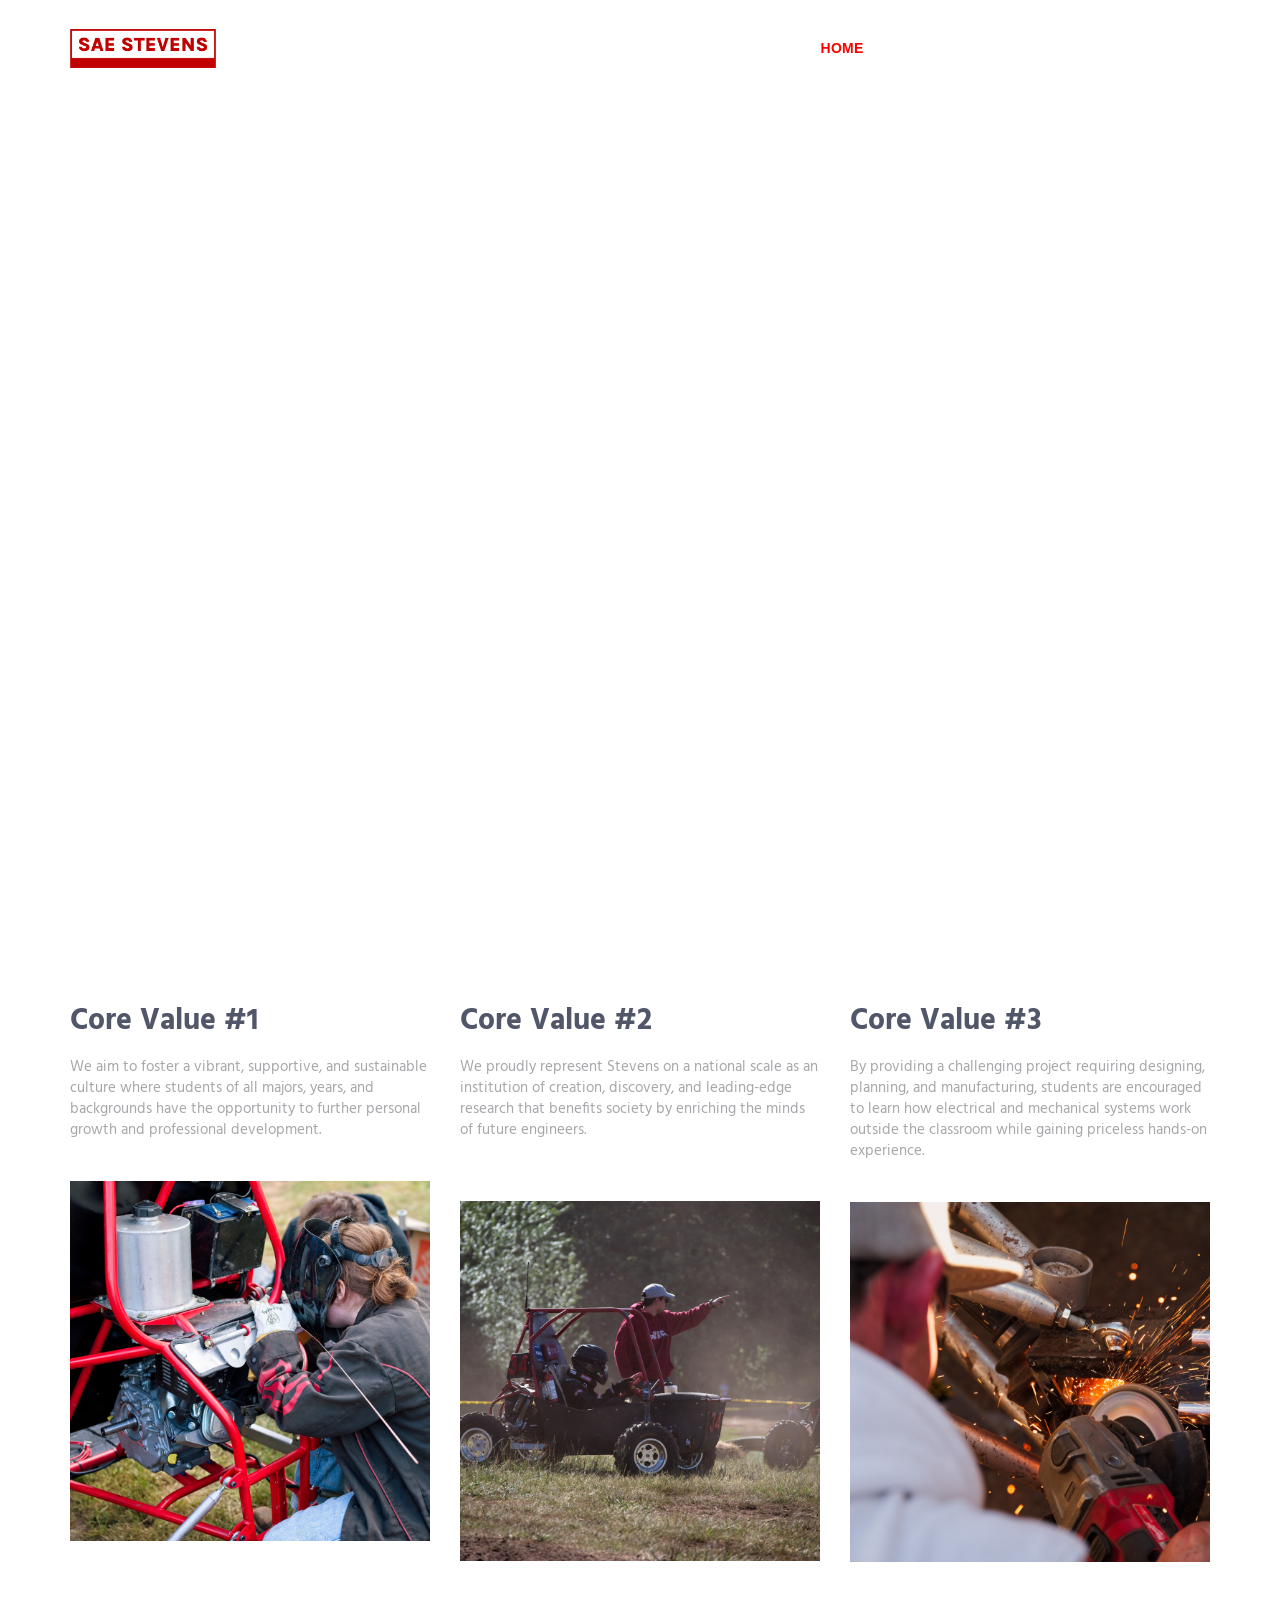
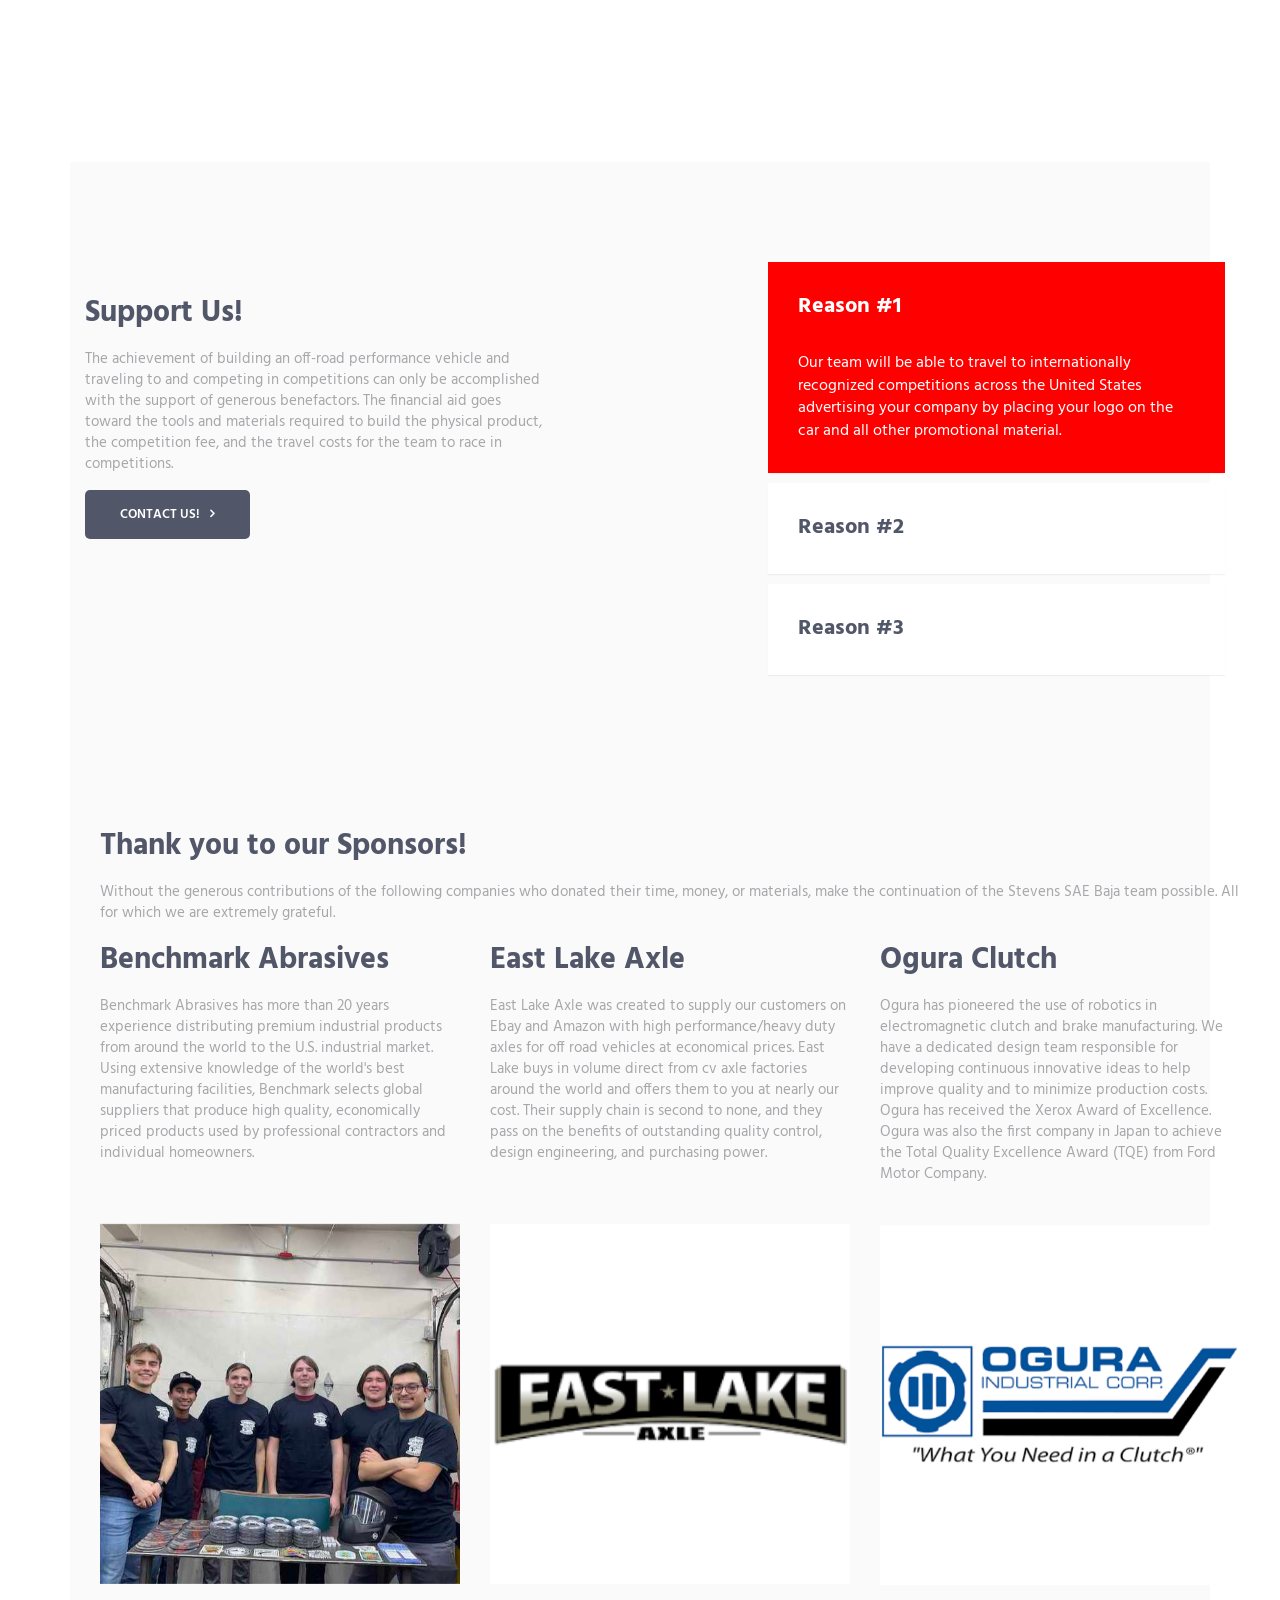
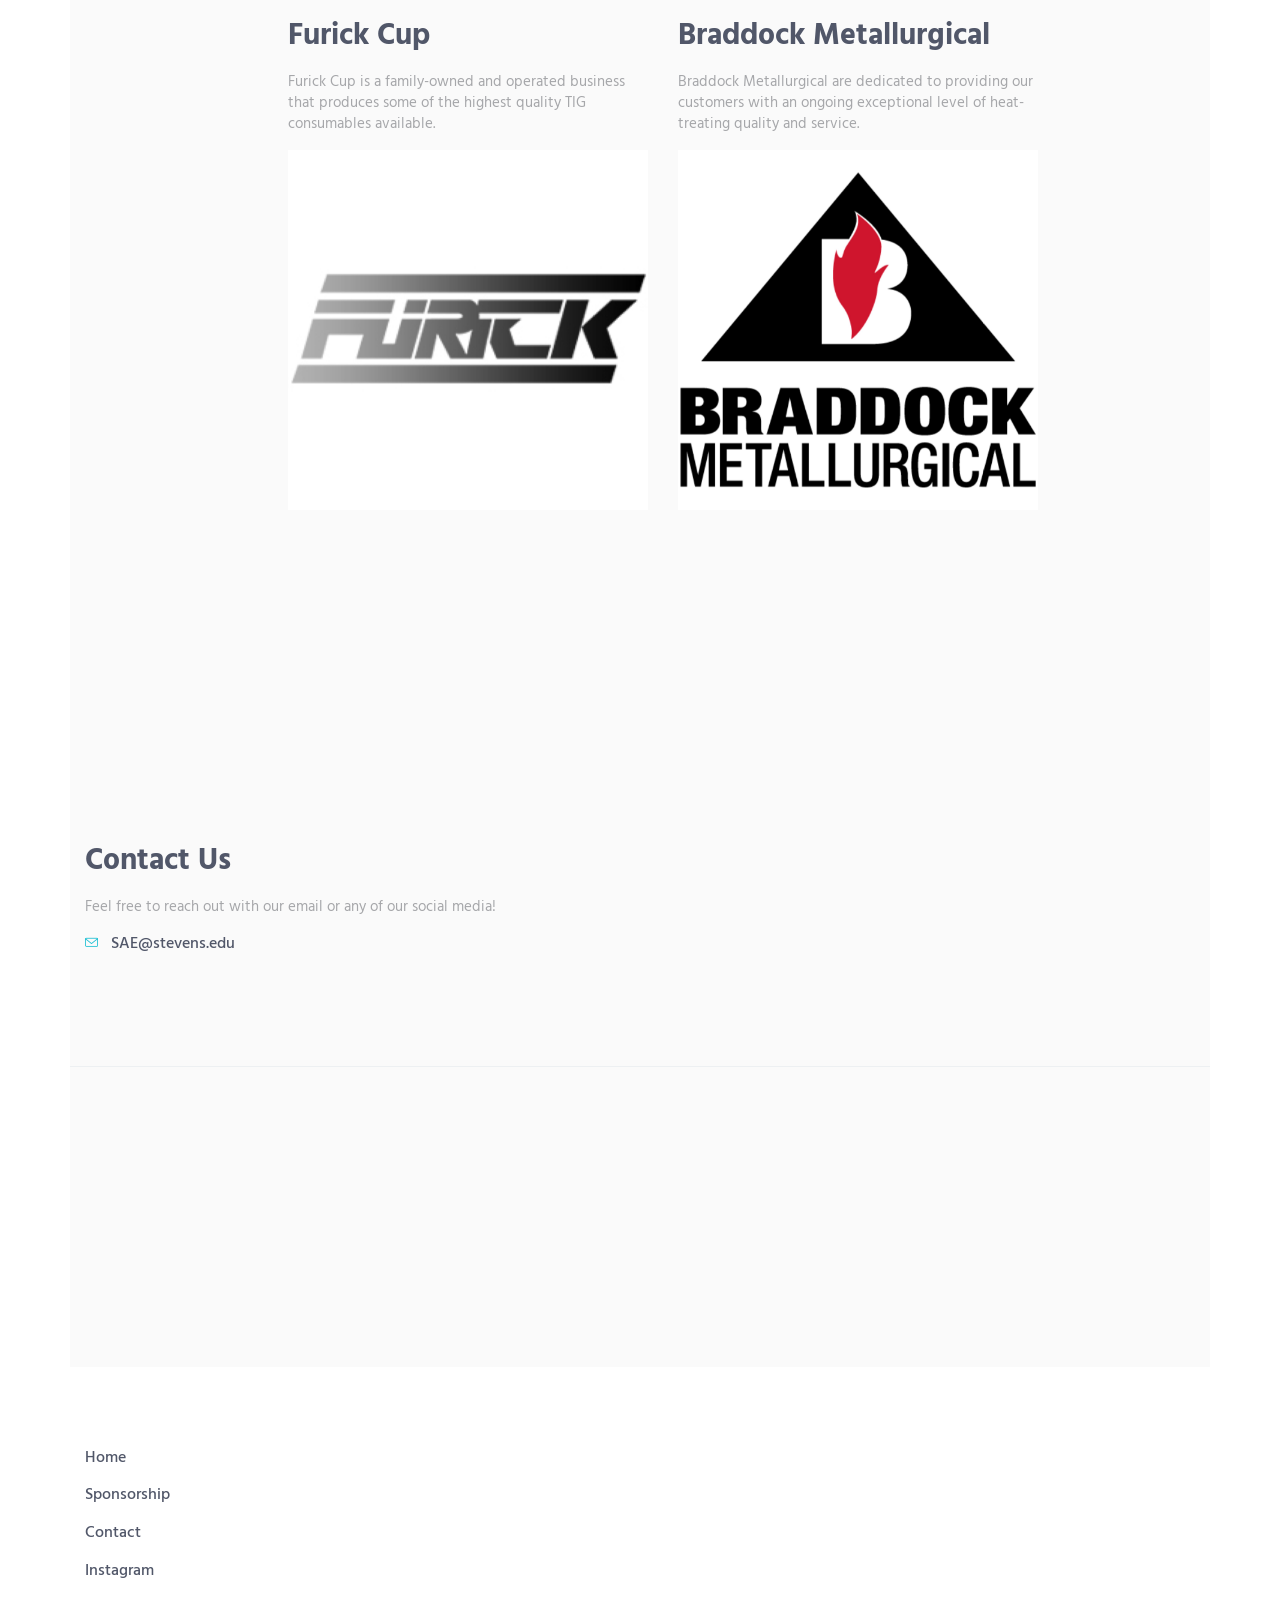
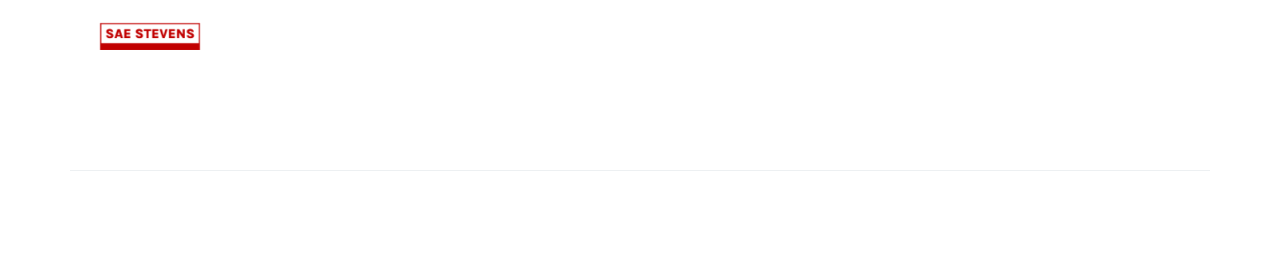
==== index.html @ dad23dc8 "Update index.html" ====
<!DOCTYPE html>

<html lang="en" class="no-js">
   
    <head>
        <meta charset="utf-8"/>
        <title>Stevens Institute of Technology Baja SAE Team</title>
        <meta http-equiv="X-UA-Compatible" content="IE=edge">
        <meta content="width=device-width, initial-scale=1" name="viewport"/>
        <meta content="Stevens Baja SAE Team" name="description"/>
        <meta content="Stevens Baja" name="author"/>
        <link href="http://fonts.googleapis.com/css?family=Hind:300,400,500,600,700" rel="stylesheet" type="text/css">
		<link href="//netdna.bootstrapcdn.com/font-awesome/4.0.3/css/font-awesome.css" rel="stylesheet">
        <link href="vendor/simple-line-icons/simple-line-icons.min.css" rel="stylesheet" type="text/css"/>
        <link href="vendor/bootstrap/css/bootstrap.min.css" rel="stylesheet" type="text/css"/>
        <link href="css/animate.css" rel="stylesheet">
        <link href="vendor/swiper/css/swiper.min.css" rel="stylesheet" type="text/css"/>
        <link href="css/layout.min.css" rel="stylesheet" type="text/css"/>
        <link rel="shortcut icon" href="duck.png"/>
    </head>
   
  
    <body id="body" data-spy="scroll" data-target=".header">

          <header class="header navbar-fixed-top">
              <nav class="navbar" role="navigation">
                <div class="container">
                      <div class="menu-container js_nav-item">
                        <button type="button" class="navbar-toggle" data-toggle="collapse" data-target=".nav-collapse">
                            <span class="sr-only">Toggle navigation</span>
                            <span class="toggle-icon"></span>
                        </button>

                          <div class="logo">
                            <a class="logo-wrap" href="#body">
                                <img class="logo-img logo-img-main" src="img/logo-dark.png" alt="Logo">
                                <img class="logo-img logo-img-active" src="img/logo-dark.png" alt="Dark Logo">
                            </a>
                        </div>
                    </div>

                    <div class="collapse navbar-collapse nav-collapse">
                        <div class="menu-container">
                            <ul class="nav navbar-nav navbar-nav-right">
                                <li class="js_nav-item nav-item"><a class="nav-item-child nav-item-hover" href="#body">Home</a></li>
                                <li class="js_nav-item nav-item"><a class="nav-item-child nav-item-hover" href="#about">About</a></li>
                                <li class="js_nav-item nav-item"><a class="nav-item-child nav-item-hover" href="#products">Sponsorship</a></li>
                                <li class="js_nav-item nav-item"><a class="nav-item-child nav-item-hover" href="#contact">Contact</a></li>
                            </ul>
                        </div>
                    </div>
                </div>
            </nav>
			</header>
       
        <div id="carousel-example-generic" class="carousel slide" data-ride="carousel">
            <div class="container">
                <ol class="carousel-indicators">
                    <li data-target="#carousel-example-generic" data-slide-to="0" class="active"></li>
                    <li data-target="#carousel-example-generic" data-slide-to="1"></li>
                </ol>
            </div>

            <div class="carousel-inner" role="listbox">
                <div class="item active">
                    <img class="img-responsive" src="img/1920x1080/DSC_4764.jpg" alt="Slider Image">
                    <div class="container">
                        <div class="carousel-centered">
                            <div class="margin-b-40">
                                <h1 class="carousel-title">Stevens Institute of Technology Baja SAE</h1>
                                <p class="color-white">The Future of the Automotive Industry </p>
                            </div>
                            <a href="#about" class="btn-theme btn-theme-sm btn-white-brd text-uppercase">Details</a>
                        </div>
                    </div>
                </div>
                <div class="item">
                    <img class="img-responsive" src="img/1920x1080/DSC_4681.jpg" alt="Slider Image">
                    <div class="container">
                        <div class="carousel-centered">
                            <div class="margin-b-40">
                                <h2 class="carousel-title">Support us!</h2>
                                <p class="color-white">Invest in the Future!</p>
                            </div>
                            <a href="#products" class="btn-theme btn-theme-sm btn-white-brd text-uppercase">Learn How</a>
                        </div>
                    </div>
                </div>
            </div>
        </div>
        <!--========== SLIDER ==========-->

        <!--========== PAGE LAYOUT ==========-->
        <!-- About -->
        <div id="about">
            <div class="content-lg container">
                <!-- Masonry Grid -->
                <div class="masonry-grid row">
                    <div class="masonry-grid-sizer col-xs-6 col-sm-6 col-md-1"></div>
                    <div class="masonry-grid-item col-xs-12 col-sm-6 col-md-4 sm-margin-b-30">
                        <div class="margin-b-40">
                            <h2>Core Value #1</h2>
                            <p>We aim to foster a vibrant, supportive, and sustainable culture where students of all majors, years, and backgrounds have the opportunity to further personal growth and professional development.</p>
                        </div>
                        <img class="full-width img-responsive wow fadeInUp" src="img/500x500/DSC_4127.jpg" alt="Portfolio Image" data-wow-duration=".3" data-wow-delay=".2s">
                    </div>
                    <div class="masonry-grid-item col-xs-12 col-sm-6 col-md-4">
                        <div class="margin-b-60">
                          <h2>Core Value #2</h2>
                          <p>We proudly represent Stevens on a national scale as an institution of creation, discovery, and leading-edge research that benefits society by enriching the minds of future engineers.</p>  
                        </div>
						 <img class="full-width img-responsive wow fadeInUp" src="img/500x500/DSC_4548.jpg" alt="Portfolio Image" data-wow-duration=".3" data-wow-delay=".3s">
                    </div>
                    <div class="masonry-grid-item col-xs-12 col-sm-6 col-md-4">
                        <div class="margin-t-60 margin-b-40">
                            <h2>Core Value #3</h2>
                            <p>By providing a challenging project requiring designing, planning, and manufacturing, students are encouraged to learn how electrical and mechanical systems work outside the classroom while gaining priceless hands-on experience.</p>
                        </div>
                        <img class="full-width img-responsive wow fadeInUp" src="img/500x500/DSC_4714.jpg" alt="Portfolio Image" data-wow-duration=".3" data-wow-delay=".4s">
                    </div>
				</div>
                <!-- End Masonry Grid -->
            </div>
                    <!--// end row -->
                </div>
            </div>
        </div>
        <!-- End About -->

        <!-- Latest Products -->
        <div id="products">
            <div class="content-lg container">
                <div class="bg-color-sky-light">
                    <div class="content-lg container">
                        <div class="row">
                            <div class="col-md-5 col-sm-5 md-margin-b-60">
                                <div class="margin-t-50 margin-b-30">
                                    <h2>Support Us!</h2>
                                    <p>The achievement of building an off-road performance vehicle and traveling to and competing in competitions can only be accomplished with the support of generous benefactors. The financial aid goes toward the tools and materials required to build the physical product, the competition fee, and the travel costs for the team to race in competitions.</p>
                                </div>
                                <a href="#contact" class="btn-theme btn-theme-sm btn-white-bg text-uppercase">Contact Us!</a>
                            </div>
                            <div class="col-md-5 col-sm-7 col-md-offset-2">
                                <!-- Accordion -->
                                <div class="accordion">
                                    <div class="panel-group" id="accordion" role="tablist" aria-multiselectable="true">
                                        <div class="panel panel-default">
                                            <div class="panel-heading" role="tab" id="headingOne">
                                                <h4 class="panel-title">
                                                    <a class="panel-title-child" role="button" data-toggle="collapse" data-parent="#accordion" href="#collapseOne" aria-expanded="true" aria-controls="collapseOne">
                                                        Reason #1
                                                    </a>
                                                </h4>
                                            </div>
                                            <div id="collapseOne" class="panel-collapse collapse in" role="tabpanel" aria-labelledby="headingOne">
                                                <div class="panel-body">
                                                    Our team will be able to travel to internationally recognized competitions across the United States advertising your company by placing your logo on the car and all other promotional material.
                                                </div>
                                            </div>
                                        </div>
                                        <div class="panel panel-default">
                                            <div class="panel-heading" role="tab" id="headingTwo">
                                                <h4 class="panel-title">
                                                    <a class="collapsed panel-title-child" role="button" data-toggle="collapse" data-parent="#accordion" href="#collapseTwo" aria-expanded="false" aria-controls="collapseTwo">
                                                        Reason #2
                                                    </a>
                                                </h4>
                                            </div>
                                            <div id="collapseTwo" class="panel-collapse collapse" role="tabpanel" aria-labelledby="headingTwo">
                                                <div class="panel-body">
                                                    Our team is dedicated to honing the skills of engineering students to prepare them for any challenges that come their way, preparing them to be the most desirable candidates for future job opportunities.
                                                </div>
                                            </div>
                                        </div>
                                        <div class="panel panel-default">
                                            <div class="panel-heading" role="tab" id="headingThree">
                                                <h4 class="panel-title">
                                                    <a class="collapsed panel-title-child" role="button" data-toggle="collapse" data-parent="#accordion" href="#collapseThree" aria-expanded="false" aria-controls="collapseThree">
                                                        Reason #3
                                                    </a>
                                                </h4>
                                            </div>
                                            <div id="collapseThree" class="panel-collapse collapse" role="tabpanel" aria-labelledby="headingThree">
                                                <div class="panel-body">
                                                    Stevens Institute of Technology is a well known and respected competitor with a rapidly growing social media presence where we show our appreciation of our sponsor’s contributions.
                                                </div>
                                            </div>
                                        </div>
                                    </div>
                                </div>
                                <!-- End Accodrion -->
                            </div>

                        </div>

                <!--// end row -->

                        <div class="content-lg container">
                            <!-- Masonry Grid -->
                            <div class="margin-t-50 margin-b-30">
                                <h2>Thank you to our Sponsors!</h2>
                                <p>Without the generous contributions of the following companies who donated their time, money, or materials, make the continuation of the Stevens SAE Baja team possible. All for which we are extremely grateful.</p>
                            </div>
                            <div class="masonry-grid row">
                                <div class="masonry-grid-sizer col-xs-6 col-sm-6 col-md-1"></div>
                                <div class="masonry-grid-item col-xs-12 col-sm-6 col-md-4 sm-margin-b-30">
                                    <div class="margin-b-60">
                                        <h2>Benchmark Abrasives</h2>
                                        <p>Benchmark Abrasives has more than 20 years experience distributing premium industrial products from around the world to the U.S. industrial market. Using extensive knowledge of the world's best manufacturing facilities, Benchmark selects global suppliers that produce high quality, economically priced products used by professional contractors and individual homeowners.</p>
                                    </div>
                                    <img class="full-width img-responsive wow fadeInUp" src="img/500x500/img_8936.jpg" alt="Portfolio Image" data-wow-duration=".3" data-wow-delay=".2s">
                                </div>
                                <div class="masonry-grid-item col-xs-12 col-sm-6 col-md-4">
                                    <div class="margin-b-60">
                                        <h2>East Lake Axle</h2>
                                        <p>East Lake Axle was created to supply our customers on Ebay and Amazon with high performance/heavy duty axles for off road vehicles at economical prices. East Lake buys in volume direct from cv axle factories around the world and offers them to you at nearly our cost. Their supply chain is second to none, and they pass on the benefits of outstanding quality control, design engineering, and purchasing power.</p>
                                    </div>
                                    <img class="full-width img-responsive wow fadeInUp" src="img/500x500/East_Lake.jpeg" alt="Portfolio Image" data-wow-duration=".3" data-wow-delay=".3s">
                                </div>
                                <div class="masonry-grid-item col-xs-12 col-sm-6 col-md-4">
                                    <div class="margin-t-60 margin-b-40">
                                        <h2>Ogura Clutch</h2>
                                        <p>Ogura has pioneered the use of robotics in electromagnetic clutch and brake manufacturing. We have a dedicated design team responsible for developing continuous innovative ideas to help improve quality and to minimize production costs. Ogura has received the Xerox Award of Excellence. Ogura was also the first company in Japan to achieve the Total Quality Excellence Award (TQE) from Ford Motor Company.</p>
                                    </div>
                                    <img class="full-width img-responsive wow fadeInUp" src="img/500x500/Ogura.jpeg" alt="Portfolio Image" data-wow-duration=".3" data-wow-delay=".4s">
                                </div>
                            </div>
                            
                            <div class="masonry-grid row" style="left: 16.5%;">
                                <div class="masonry-grid-sizer col-xs-6 col-sm-6 col-md-1"></div>
                                <div class="masonry-grid-item col-xs-12 col-sm-6 col-md-4 sm-margin-b-30">
                                    <div class="margin-b-30">
                                        <h2>Furick Cup</h2>
                                        <p>Furick Cup is a family-owned and operated business that produces some of the highest quality TIG consumables available.</p>
                                    </div>
                                    <img class="full-width img-responsive wow fadeInUp" src="img/500x500/Furik.jpeg" alt="Portfolio Image" data-wow-duration=".3" data-wow-delay=".2s">
                                </div>
                                <div class="masonry-grid-item col-xs-12 col-sm-6 col-md-4">
                                    <div class="margin-t-60 margin-b-30">
                                        <h2>Braddock Metallurgical</h2>
                                        <p>Braddock Metallurgical are dedicated to providing our customers with an ongoing exceptional level of heat-treating quality and service.</p>
                                    </div>
                                    <img class="full-width img-responsive wow fadeInUp" src="img/500x500/Braddock.jpeg" alt="Portfolio Image" data-wow-duration=".3" data-wow-delay=".4s">
                                </div>
                            <!-- End Masonry Grid -->
                        </div>
                        <!--// end row -->
                    </div>
                </div>


        <!-- Contact -->
        <div id="contact">
            <!-- Contact List -->
            <div class="section-seperator">
                <div class="content-lg container">
                    <div class="margin-t-50 margin-b-30">
                        <h2>Contact Us</h2>
                        <p>Feel free to reach out with our email or any of our social media!</p>
                        <ul class="list-unstyled contact-list">
                            <li><i class="margin-r-10 color-base icon-envelope"></i> <a href="mailto:SAE@stevens.edu">SAE@stevens.edu</a></li>
                        </ul>
                    </div>
                    </div>
                    <!--// end row -->
                </div>
            </div>
            <!-- End Contact List -->
            
            <!-- Google Map -->
            <div class="map height-300">
			<iframe src="https://www.google.com/maps/embed?pb=!1m18!1m12!1m3!1d298.50876242610207!2d-74.02468989365583!3d40.746302160695535!2m3!1f0!2f0!3f0!3m2!1i1024!2i768!4f13.1!3m3!1m2!1s0x89c2593d6882fec3%3A0x30aff7d8508ab8e4!2sPond%20Lot%20Garage!5e0!3m2!1sen!2sus!4v1675562294967!5m2!1sen!2sus" width="100%" height="100%" frameborder="0" style="border:0" allowfullscreen></iframe>
			</div>
        </div>
        <!-- End Contact -->
        <!--========== END PAGE LAYOUT ==========-->

        <!--========== FOOTER ==========-->
        <footer class="footer">
            <!-- Links -->
            <div class="section-seperator">
                <div class="content-md container">
                    <div class="row">
                        <div class="col-sm-2 sm-margin-b-30">
                            <!-- List -->
                            <ul class="list-unstyled footer-list">
                                <li class="footer-list-item"><a href="#body">Home</a></li>
                                <li class="footer-list-item"><a href="#products">Sponsorship</a></li>
                                <li class="footer-list-item"><a href="#contact">Contact</a></li>
                                <li class="footer-list-item"><a href="https://www.instagram.com/stevensbaja/">Instagram</a></li>
                            </ul>
                            <!-- End List -->
                        </div>
                        <div class="col-sm-2 sm-margin-b-30">
                            <!-- List
                            <ul class="list-unstyled footer-list">
                                <<li class="footer-list-item"><a href="#">Twitter</a></li>
                                <<li class="footer-list-item"><a href="#">Facebook</a></li>
                                <li class="footer-list-item"><a href="#">YouTube</a></li>
                            </ul>
                            End List -->
                        </div>
                        <div>
                    <!--// end row -->
                </div>
            </div>
            <!-- End Links -->

            <!-- Copyright -->
            <div class="content container">
                <div class="row">
                    <div class="col-xs-6">
                        <img class="footer-logo" src="img/logo-dark.png" alt="Stevens Baja Logo">
                    </div>

                </div>
                <!--// end row -->
            </div>
            <!-- End Copyright -->
        </footer>
        <!--========== END FOOTER ==========-->

        <!-- Back To Top -->
        <a href="javascript:void(0);" class="js-back-to-top back-to-top">Top</a>

        <!-- JAVASCRIPTS(Load javascripts at bottom, this will reduce page load time) -->
        <!-- CORE PLUGINS -->
        <script src="vendor/jquery.min.js" type="text/javascript"></script>
        <script src="vendor/jquery-migrate.min.js" type="text/javascript"></script>
        <script src="vendor/bootstrap/js/bootstrap.min.js" type="text/javascript"></script>

        <!-- PAGE LEVEL PLUGINS -->
        <script src="vendor/jquery.easing.js" type="text/javascript"></script>
        <script src="vendor/jquery.back-to-top.js" type="text/javascript"></script>
        <script src="vendor/jquery.smooth-scroll.js" type="text/javascript"></script>
        <script src="vendor/jquery.wow.min.js" type="text/javascript"></script>
        <script src="vendor/swiper/js/swiper.jquery.min.js" type="text/javascript"></script>
        <script src="vendor/masonry/jquery.masonry.pkgd.min.js" type="text/javascript"></script>
        <script src="vendor/masonry/imagesloaded.pkgd.min.js" type="text/javascript"></script>

        <!-- PAGE LEVEL SCRIPTS -->
        <script src="js/layout.min.js" type="text/javascript"></script>
        <script src="js/components/wow.min.js" type="text/javascript"></script>
        <script src="js/components/swiper.min.js" type="text/javascript"></script>
        <script src="js/components/masonry.min.js" type="text/javascript"></script>

    <!-- END BODY -->
</html>
---- css/layout.min.css ----
.link,body{position:relative;font-family:Hind,sans-serif}.btn-theme,p{line-height:1.4}.btn-theme.active.focus,.btn-theme.active:focus,.btn-theme.focus,.btn-theme:active.focus,.btn-theme:active:focus,.btn-theme:focus,:active,:focus,a,a:active,a:focus,a:hover{outline:0}.link:after,.pricing .pricing-list-item:before{width:9px;height:2px;content:" "}.header .nav-item-child,.link,a,body,em,h1,h2,h3,h4,h5,h6,li,li a,p,span{font-family:Hind,sans-serif}.link:after,.pricing .pricing-list-item:before{content:"+"}.back-to-top:focus,.back-to-top:hover,.btn-theme.focus,.btn-theme:focus,.btn-theme:hover,.content-wrapper-link,.header .logo-wrap:focus,.header .logo-wrap:hover,a:active,a:focus,a:hover,h1>a:focus,h2>a:focus,h3>a:focus,h4>a:focus,h5>a:focus,h6>a:focus{text-decoration:none}.back-to-top,.carousel-title,.header .nav-item-child,.link{text-transform:uppercase}html{overflow-x:hidden}body,html,html a{-webkit-font-smoothing:antialiased}p{font-size:15px;font-weight:400;color:#a6a7aa;margin-bottom:15px}em,li,li a{font-size:16px;font-weight:500;color:#515769}a{color:#81848f}a:active,a:focus,a:hover{color:#999caa}.link{font-size:13px;font-weight:600;font-family: "Ubuntu", Helvetica, Arial, sans-serif;}.link:after{position:absolute;right:-15px;color:#ff0000;}span{font-size:14px;font-weight:400;color:#bfc1c7}h1,h2,h3,h4,h5,h6{font-weight:700;color:#515769;line-height:1.4;margin:0 0 15px}h1>a,h2>a,h3>a,h4>a,h5>a,h6>a{color:#515769}h1>a:hover,h2>a:hover,h3>a:hover,h4>a:hover,h5>a:hover,h6>a:hover{color:#999caa;text-decoration:none}h1{font-size:40px}h2{font-size:30px}.accordion .collapse.in,.accordion .panel-title,h3,h4{font-size:22px}::selection{color:#fff;background:#FF0000;text-shadow:none}::-webkit-selection{color:#fff;background:#17bed2;text-shadow:none}::-moz-selection{color:#fff;background:#17bed2;text-shadow:none}.section-seperator{border-bottom:1px solid #edf0f2}.content-wrapper-link{position:absolute;top:0;left:0;right:0;bottom:0;display:block;z-index:3}.accordion .panel-default{border:none}.accordion .panel-heading{border-radius:0}.accordion .panel-default>.panel-heading{color:#515769;background:#fff;border:none;padding:0}.accordion .panel-title-child{display:block;padding:30px}.accordion .panel-group .panel+.panel{border-radius:0;margin-top:10px}.accordion .panel-default>.panel-heading+.panel-collapse>.panel-body{font-size:16px;border-top:none;padding:0 30px 30px;margin-top:-1px}.accordion .collapse.in,.accordion [aria-expanded=true]{color:#fff;background:#FF0000;}.btn-theme{position:relative;display:inline-block;text-align:center;background-image:none;border-style:solid;white-space:nowrap;vertical-align:middle;-ms-touch-action:manipulation;touch-action:manipulation;cursor:pointer;-webkit-user-select:none;-moz-user-select:none;-ms-user-select:none;user-select:none}.btn-theme:hover{transition-duration:.3s;transition-property:all;transition-timing-function:cubic-bezier(.7,1,.7,1)}.btn-theme.active,.btn-theme:active{background-image:none;outline:0}.btn-theme.disabled,.btn-theme[disabled],fieldset[disabled] .btn-theme{cursor:not-allowed;box-shadow:none;opacity:.65;pointer-events:none}.btn-white-bg{color:#fff;background:#515769;border-color:transparent;border-width:0}.btn-white-bg.focus,.btn-white-bg:focus,.btn-white-bg:hover{color:#fff;background:#FF0000;border-color:transparent}.btn-white-brd{color:#fff;background:0 0;border-color:#fff;border-width:2px}.btn-white-brd.focus,.btn-white-brd:focus,.btn-white-brd:hover{color:#515769;background:#FF0000;border-color:#FF0000;}.btn-default-bg{color:#515769;background:#f3f4f5;border-color:transparent;border-width:0}.btn-default-bg.focus,.btn-default-bg:focus,.btn-default-bg:hover{color:#fff;background:#ff0000;border-color:transparent}.btn-theme-sm{font-size:13px;font-weight:600;padding:15px 35px; border-radius: 5px; }.pricing{padding:70px 45px;background:#fff;margin-top:50px}@media (max-width:768px){.pricing{margin-top:0}}.pricing.pricing-active{padding-top:110px;padding-bottom:110px;margin-top:10px}@media (max-width:768px){.pricing.pricing-active{margin-top:0}}.pricing .pricing-icon{display:block;font-size:30px;color:#999caa;margin-bottom:30px}.pricing .pricing-list-item{position:relative;font-size:13px;color:#81848f;padding-left:20px;margin-bottom:10px;font-family: "Ubuntu", Helvetica, Arial, sans-serif;}.pricing .pricing-list-item:before{position:absolute;left:0;color:#ff0000;margin-right:10px;}.work .work-overlay:before,.work .work-popup-overlay{top:0;width:100%;height:100%;transition-duration:.3s;transition-property:all;transition-timing-function:cubic-bezier(.7,1,.7,1);left:0}.service{background:#fff;padding:50px}.service .service-element,.service .service-info{-webkit-transform:translate3d(0,0,0);-moz-transform:translate3d(0,0,0);transform:translate3d(0,0,0);transition-duration:.3s;transition-property:all;transition-timing-function:cubic-bezier(.7,1,.7,1)}.service .service-icon{display:block;font-size:30px;color:#999caa;margin-bottom:30px}.service:hover .service-element{opacity:0;-webkit-transform:translate3d(0,-100%,0);-moz-transform:translate3d(0,-100%,0);transform:translate3d(0,-100%,0);transition-duration:.3s;transition-property:all;transition-timing-function:cubic-bezier(.7,1,.7,1)}.service:hover .service-info{-webkit-transform:translate3d(0,-30%,0);-moz-transform:translate3d(0,-30%,0);transform:translate3d(0,-30%,0);transition-duration:.3s;transition-property:all;transition-timing-function:cubic-bezier(.7,1,.7,1)}.work{position:relative;display:block}.work .work-overlay{position:relative;cursor:pointer}.work .work-overlay:before{position:absolute;background:0 0}.work:hover .work-overlay:before{background:rgba(0,0,0,.5);transition-duration:.3s;transition-property:all;transition-timing-function:cubic-bezier(.7,1,.7,1)}.work .work-popup-overlay{position:fixed;right:0;z-index:99999;opacity:0;visibility:hidden;-webkit-backface-visibility:hidden;backface-visibility:hidden;overflow-x:hidden;background:rgba(81,87,105,.4)}.work .work-popup-overlay-show{opacity:1;visibility:visible;-webkit-backface-visibility:visible;backface-visibility:visible;transition-duration:.3s;transition-property:all;transition-timing-function:cubic-bezier(.7,1,.7,1)}.work .work-popup-content{position:absolute;top:50%;left:0;right:0;width:730px;height:auto;display:block;background:#fff;padding:30px;margin:0 auto;-webkit-transform:translate3d(0,-50%,0);-moz-transform:translate3d(0,-50%,0);transform:translate3d(0,-50%,0)}.work .work-popup-content-divider{border-right:1px solid #cdcecf}@media (max-width:768px){.work .work-popup-content{width:95%}.work .work-popup-content-divider{border-right:none;border-bottom:1px solid #cdcecf}}.work .work-popup-close{float:right;font-size:13px;font-weight:700;color:#c5c6cb;transition-duration:.3s;transition-property:all;transition-timing-function:cubic-bezier(.7,1,.7,1)}.work .work-popup-close:hover{color:#aaacb3;transition-duration:.3s;transition-property:all;transition-timing-function:cubic-bezier(.7,1,.7,1)}.work .work-popup-tag{margin:0}.work .work-popup-tag-item{padding:0 2px}.work .work-popup-tag-link{font-size:13px}.footer .footer-logo{width:100px;height:auto}.footer .footer-list{margin-bottom:0}.footer .footer-list-item{color:#777984;margin-bottom:15px}.footer .footer-list-item:last-child,.header .navbar{margin-bottom:0}.navbar-fixed-top .navbar-collapse{max-height:100%}.header .navbar{border-bottom:1px solid rgba(255,255,255,.2);transition-duration:.3s;transition-property:all;transition-timing-function:cubic-bezier(.7,1,.7,1)}.header .navbar-toggle{width:25px;height:25px;border:none;padding:0;margin:35px 0}.header .navbar-toggle .toggle-icon{position:relative;width:21px;height:1px;display:inline-block;background:#515769;transition-duration:.3s;transition-property:all;transition-timing-function:cubic-bezier(.7,1,.7,1)}.header .navbar-toggle .toggle-icon:after,.header .navbar-toggle .toggle-icon:before{position:absolute;left:0;background:#515769;content:" "}.header .navbar-toggle:hover .toggle-icon,.header .navbar-toggle:hover .toggle-icon:after,.header .navbar-toggle:hover .toggle-icon:before{background:#17bed2;transition-duration:.3s;transition-property:all;transition-timing-function:cubic-bezier(.7,1,.7,1)}.header .navbar-toggle .toggle-icon:before{width:10px;height:1px;bottom:10px;-webkit-transform:rotate(0);-moz-transform:rotate(0);transform:rotate(0);transition-duration:.3s;transition-property:all;transition-timing-function:cubic-bezier(.7,1,.7,1)}.header .navbar-toggle .toggle-icon:after{width:16px;height:1px;top:-5px;-webkit-transform:rotate(0);-moz-transform:rotate(0);transform:rotate(0);transition-duration:.3s;transition-property:all;transition-timing-function:cubic-bezier(.7,1,.7,1)}.header .navbar-toggle:hover .toggle-icon:after,.header .navbar-toggle:hover .toggle-icon:before{width:21px;height:1px}.header .navbar-toggle:hover .toggle-icon.is-clicked{background:rgba(81,87,105,0)}.header .logo{width:150px;height:150px;float:left;max-height:95px;line-height:65px}.header .logo-wrap{display:inline-block;padding:15px 0}.header .logo-img{display:inline-block;width:146px;height:auto;max-width:100%;max-height:100%;vertical-align:middle}.header .logo-img-main{display:inline-block;transition-duration:.4s;transition-property:all;transition-timing-function:cubic-bezier(.7,1,.7,1)}.header .logo-img-active{display:none;transition-duration:.4s;transition-property:all;transition-timing-function:cubic-bezier(.7,1,.7,1)}.header .nav-item,.header .nav-item-child{display:block;position:relative}.header .navbar-nav{padding-left:0;margin-bottom:0;list-style:none}.header .nav-item:last-child .nav-item-child{padding-right:0}.header .nav-item .nav-item-hover.active:after,.header .nav-item:hover .nav-item-hover:after{opacity:1;transition-duration:.4s;transition-property:all;transition-timing-function:cubic-bezier(.7,1,.7,1)}.back-to-top,.header .nav-item-hover:after{opacity:0;transition-property:all;transition-timing-function:cubic-bezier(.7,1,.7,1)}.header .nav-item-child{font-size:14px;font-weight:700;color:#fff; letter-spacing:.02em; font-family:"Ubuntu", Helvetica, Arial, sans-serif; line-height:55px;padding:20px;transition-duration:.3s;transition-property:all;transition-timing-function:cubic-bezier(.7,1,.7,1)}.header .nav-item-child:focus,.header .nav-item-child:hover{background:0 0}.header .nav-item-hover{position:relative}.header .nav-item-child:hover,.page-on-scroll .header .nav-item-child:hover{color:#ff0000;transition-duration:.4s}.header .nav li.active .nav-item-child{color:#ff0000;}@media (max-width:991px){.header{background:#fff}.header .navbar-toggle{display:block}.header .navbar-collapse.collapse{display:none!important}.header .navbar-collapse.collapse.in{display:block!important}.header .nav-collapse{padding-left:0;padding-right:0}.header .navbar-nav{margin:0;float:none}.header .navbar-nav .nav-item{float:none}.header .menu-container:after,.header .menu-container:before{content:" ";display:table}.header .menu-container:after{clear:both}.header .logo .logo-img-main{display:none}.header .logo .logo-img-active{display:inline-block}.header .nav-item-child{color:#515769;line-height:1.4;padding:12px 12px 12px 15px}.header .nav-item-hover:after{position:absolute;top:19px}}@media (max-width:767px){.header .menu-container{padding-left:15px;padding-right:15px;margin-left:0;margin-right:0}.header .navbar>.container,.header .navbar>.container>.nav-collapse{padding-left:0;padding-right:0;margin-left:0;margin-right:0}.header .navbar>.container{width:auto}}@media (min-width:992px){.header .navbar-nav-right{float:right}.page-on-scroll .header .navbar{background:#fff;border-bottom-color:#f0f0f0;transition-duration:.3s;transition-property:all;transition-timing-function:cubic-bezier(.7,1,.7,1)}.page-on-scroll .header .logo-img-active,.page-on-scroll .header .logo-img-main{transition-duration:.4s;transition-property:all;transition-timing-function:cubic-bezier(.7,1,.7,1)}.page-on-scroll .header .logo-img-main{display:none}.page-on-scroll .header .logo-img-active{display:inline-block}.page-on-scroll .header .nav-item-child{color:#515769;transition-duration:.3s;transition-property:all;transition-timing-function:cubic-bezier(.7,1,.7,1)}}.contact-list>li{font-size:13px;color:#81848f;margin-bottom:10px}.back-to-top{position:fixed;right:10px;bottom:10px;display:inline-block;z-index:9;width:40px;height:40px;font-size:11px;font-weight:400;color:#fff;text-align:center;line-height:3;letter-spacing:1px;background:#515769;border-radius:3px;visibility:hidden;padding:5px;-webkit-transform:translate3d(0,50px,0);-moz-transform:translate3d(0,50px,0);transform:translate3d(0,50px,0);transition-duration:.3s}.back-to-top:hover{color:#fff;transition-duration:.3s;transition-property:all;transition-timing-function:cubic-bezier(.7,1,.7,1)}.back-to-top.back-to-top-is-visible{visibility:visible;opacity:.6;-webkit-transform:translate3d(0,0,0);-moz-transform:translate3d(0,0,0);transform:translate3d(0,0,0);transition-duration:.3s;transition-property:all;transition-timing-function:cubic-bezier(.7,1,.7,1)}.back-to-top.back-to-top-is-visible:hover{opacity:1;transition-duration:.3s;transition-property:all;transition-timing-function:cubic-bezier(.7,1,.7,1)}.back-to-top.back-to-top-fade-out{opacity:.4}.back-to-top.back-to-top-fade-out:hover{opacity:1;transition-duration:.3s;transition-property:all;transition-timing-function:cubic-bezier(.7,1,.7,1)}.swiper-clients-img,.swiper-clients-img:hover{transition-duration:.2s;transition-property:all;transition-timing-function:cubic-bezier(.7,1,.7,1)}.form-control{height:50px;font-size:14px;font-weight:400;color:#a6a7aa;background:#fafafa;border:none;box-shadow:none;border-radius:0;padding-left:15px}.form-control::-moz-placeholder{color:#a6a7aa}.form-control:-ms-input-placeholder{color:#a6a7aa}.form-control::-webkit-input-placeholder{color:#a6a7aa}.form-control:focus{color:#515769;box-shadow:none}.form-control:focus::-moz-placeholder{color:#515769}.form-control:focus:-ms-input-placeholder{color:#515769}.form-control:focus::-webkit-input-placeholder{color:#515769}.full-screen{background-size:cover;background-position:center;background-repeat:no-repeat}.carousel-indicators{left:auto;width:auto;padding-left:0;margin-left:0}.carousel-centered{position:absolute;top:50%;-webkit-transform:translate3d(0,-50%,0);-moz-transform:translate3d(0,-50%,0);transform:translate3d(0,-50%,0)}.carousel-title{font-size:59px;font-family: "Ubuntu", Helvetica, Arial, sans-serif;letter-spacing: -.025em;font-weight:700;color:#fff;line-height:1.1}.swiper-slider{position:relative;width:100%;height:100%;overflow:hidden}.swiper-clients-img{display:block;width:190px;height:auto;margin:0 auto;opacity:1;cursor:pointer}.swiper-clients-img:hover{opacity:.8}.color-base{color:#17bed2!important}.color-white{color:#fff!important}.color-heading{color:#515769!important}.color-subtitle{color:#a6a7aa!important}.color-link{color:#81848f!important}.color-link-hover{color:#999caa!important}.color-sky-light{color:#fafafa!important}.bg-color-base{background:#FF0000 !important;}.bg-color-white{background:#fff!important}.bg-color-heading{background:#515769!important}.bg-color-subtitle{background:#a6a7aa!important}.bg-color-link{background:#81848f!important}.bg-color-link-hover{background:#999caa!important}.bg-color-sky-light{background:#fafafa!important}.row-space-1{margin-right:-1px;margin-left:-1px}.row-space-1>[class*=col-]{padding-left:1px;padding-right:1px}.content{padding-top:40px;padding-bottom:40px}.content-sm{padding-top:60px;padding-bottom:60px}.content-md{padding-top:80px;padding-bottom:80px}.content-lg{padding-top:100px;padding-bottom:100px}.full-width{width:100%;height:auto}.fweight-300{font-weight:300!important}.fweight-400{font-weight:400!important}.fweight-500{font-weight:500!important}.fweight-600{font-weight:600!important}.fweight-700{font-weight:700!important}.margin-l-0{margin-left:0!important}.margin-l-5{margin-left:5px!important}.margin-l-10{margin-left:10px!important}.margin-l-20{margin-left:20px!important}.margin-r-0{margin-right:0!important}.margin-r-5{margin-right:5px!important}.margin-r-10{margin-right:10px!important}.margin-r-20{margin-right:20px!important}.margin-t-0{margin-top:0!important}.margin-t-5{margin-top:5px!important}.margin-t-10{margin-top:10px!important}.margin-t-20{margin-top:20px!important}.margin-t-30{margin-top:30px!important}.margin-t-40{margin-top:40px!important}.margin-t-50{margin-top:50px!important}.margin-b-0{margin-bottom:0!important}.margin-b-2{margin-bottom:2px!important}.margin-b-5{margin-bottom:5px!important}.margin-b-10{margin-bottom:10px!important}.margin-b-20{margin-bottom:20px!important}.margin-b-30{margin-top:30px!important}.margin-b-40{margin-bottom:40px!important}.margin-b-50{margin-bottom:50px!important}.margin-b-60{margin-bottom:60px!important}.margin-b-70{margin-bottom:70px!important}.margin-b-80{margin-bottom:80px!important}.margin-b-90{margin-bottom:90px!important}.margin-b-100{margin-bottom:100px!important}@media (max-width:992px){.md-margin-t-0{margin-top:0!important}.md-margin-t-5{margin-top:5px!important}.md-margin-t-10{margin-top:10px!important}.md-margin-t-20{margin-top:20px!important}.md-margin-t-30{margin-top:30px!important}.md-margin-t-40{margin-top:40px!important}.md-margin-t-50{margin-top:50px!important}.md-margin-t-60{margin-top:60px!important}.md-margin-b-0{margin-bottom:0!important}.md-margin-b-2{margin-bottom:2px!important}.md-margin-b-5{margin-bottom:5px!important}.md-margin-b-10{margin-bottom:10px!important}.md-margin-b-20{margin-bottom:20px!important}.md-margin-b-30{margin-bottom:30px!important}.md-margin-b-40{margin-bottom:40px!important}.md-margin-b-50{margin-bottom:50px!important}.md-margin-b-60{margin-bottom:60px!important}.md-margin-b-70{margin-bottom:70px!important}.md-margin-b-80{margin-bottom:80px!important}.md-margin-b-90{margin-bottom:90px!important}.md-margin-b-100{margin-bottom:100px!important}}@media (max-width:768px){.carousel-title{font-size:32px}.sm-margin-t-0{margin-top:0!important}.sm-margin-t-5{margin-top:5px!important}.sm-margin-t-10{margin-top:10px!important}.sm-margin-t-20{margin-top:20px!important}.sm-margin-t-30{margin-top:30px!important}.sm-margin-t-40{margin-top:40px!important}.sm-margin-t-50{margin-top:50px!important}.sm-margin-t-60{margin-top:60px!important}.sm-margin-b-0{margin-bottom:0!important}.sm-margin-b-2{margin-bottom:2px!important}.sm-margin-b-5{margin-bottom:5px!important}.sm-margin-b-10{margin-bottom:10px!important}.sm-margin-b-20{margin-bottom:20px!important}.sm-margin-b-30{margin-bottom:30px!important}.sm-margin-b-40{margin-bottom:40px!important}.sm-margin-b-50{margin-bottom:50px!important}.sm-margin-b-60{margin-bottom:60px!important}.sm-margin-b-70{margin-bottom:70px!important}.sm-margin-b-80{margin-bottom:80px!important}.sm-margin-b-90{margin-bottom:90px!important}.sm-margin-b-100{margin-bottom:100px!important}}@media (max-width:480px){.xs-margin-t-0{margin-top:0!important}.xs-margin-t-5{margin-top:5px!important}.xs-margin-t-10{margin-top:10px!important}.xs-margin-t-20{margin-top:20px!important}.xs-margin-t-30{margin-top:30px!important}.xs-margin-t-40{margin-top:40px!important}.xs-margin-t-50{margin-top:50px!important}.xs-margin-t-60{margin-top:60px!important}.xs-margin-b-0{margin-bottom:0!important}.xs-margin-b-2{margin-bottom:2px!important}.xs-margin-b-5{margin-bottom:5px!important}.xs-margin-b-10{margin-bottom:10px!important}.xs-margin-b-20{margin-bottom:20px!important}.xs-margin-b-30{margin-bottom:30px!important}.xs-margin-b-40{margin-bottom:40px!important}.xs-margin-b-50{margin-bottom:50px!important}.xs-margin-b-60{margin-bottom:60px!important}.xs-margin-b-70{margin-bottom:70px!important}.xs-margin-b-80{margin-bottom:80px!important}.xs-margin-b-90{margin-bottom:90px!important}.xs-margin-b-100{margin-bottom:100px!important}}.height-100{height:100px!important}.height-200{height:200px!important}.height-300{height:300px!important}.language-switcher{float:right;margin-top: 10px;position:absolute;z-index:99;right:100px;}.nav-lang{list-style:none;}.nav-lang li{ float: left; line-height:14px;}.nav-lang li a.active,.nav-lang li a:hover{color:#ff0000 !important;}.header .nav-lang li{border-right:1px solid #ffffff;} .page-on-scroll .nav-lang li{border-right:1px solid #515769;} .nav-lang li:last-child{border-right:none !important;}.header .nav-lang li a{color:#ffffff;} .page-on-scroll .header .nav-lang li a{color: #515769;} .nav-lang li a{padding:0 5px; font-size:14px; font-family:"Ubuntu", Helvetica, Arial, sans-serif; font-weight:700;} .page-on-scroll .header .nav-item-child{padding-bottom: 0px !important;} .page-on-scroll .header .logo{ max-height: 75px !important; } .page-on-scroll .header .logo-wrap{padding-bottom:0px;  padding-top: 10px;}
.btn-theme-sm:after
{
    font-family: 'FontAwesome';
	  content: "\f105";
	  padding-left:10px;
}
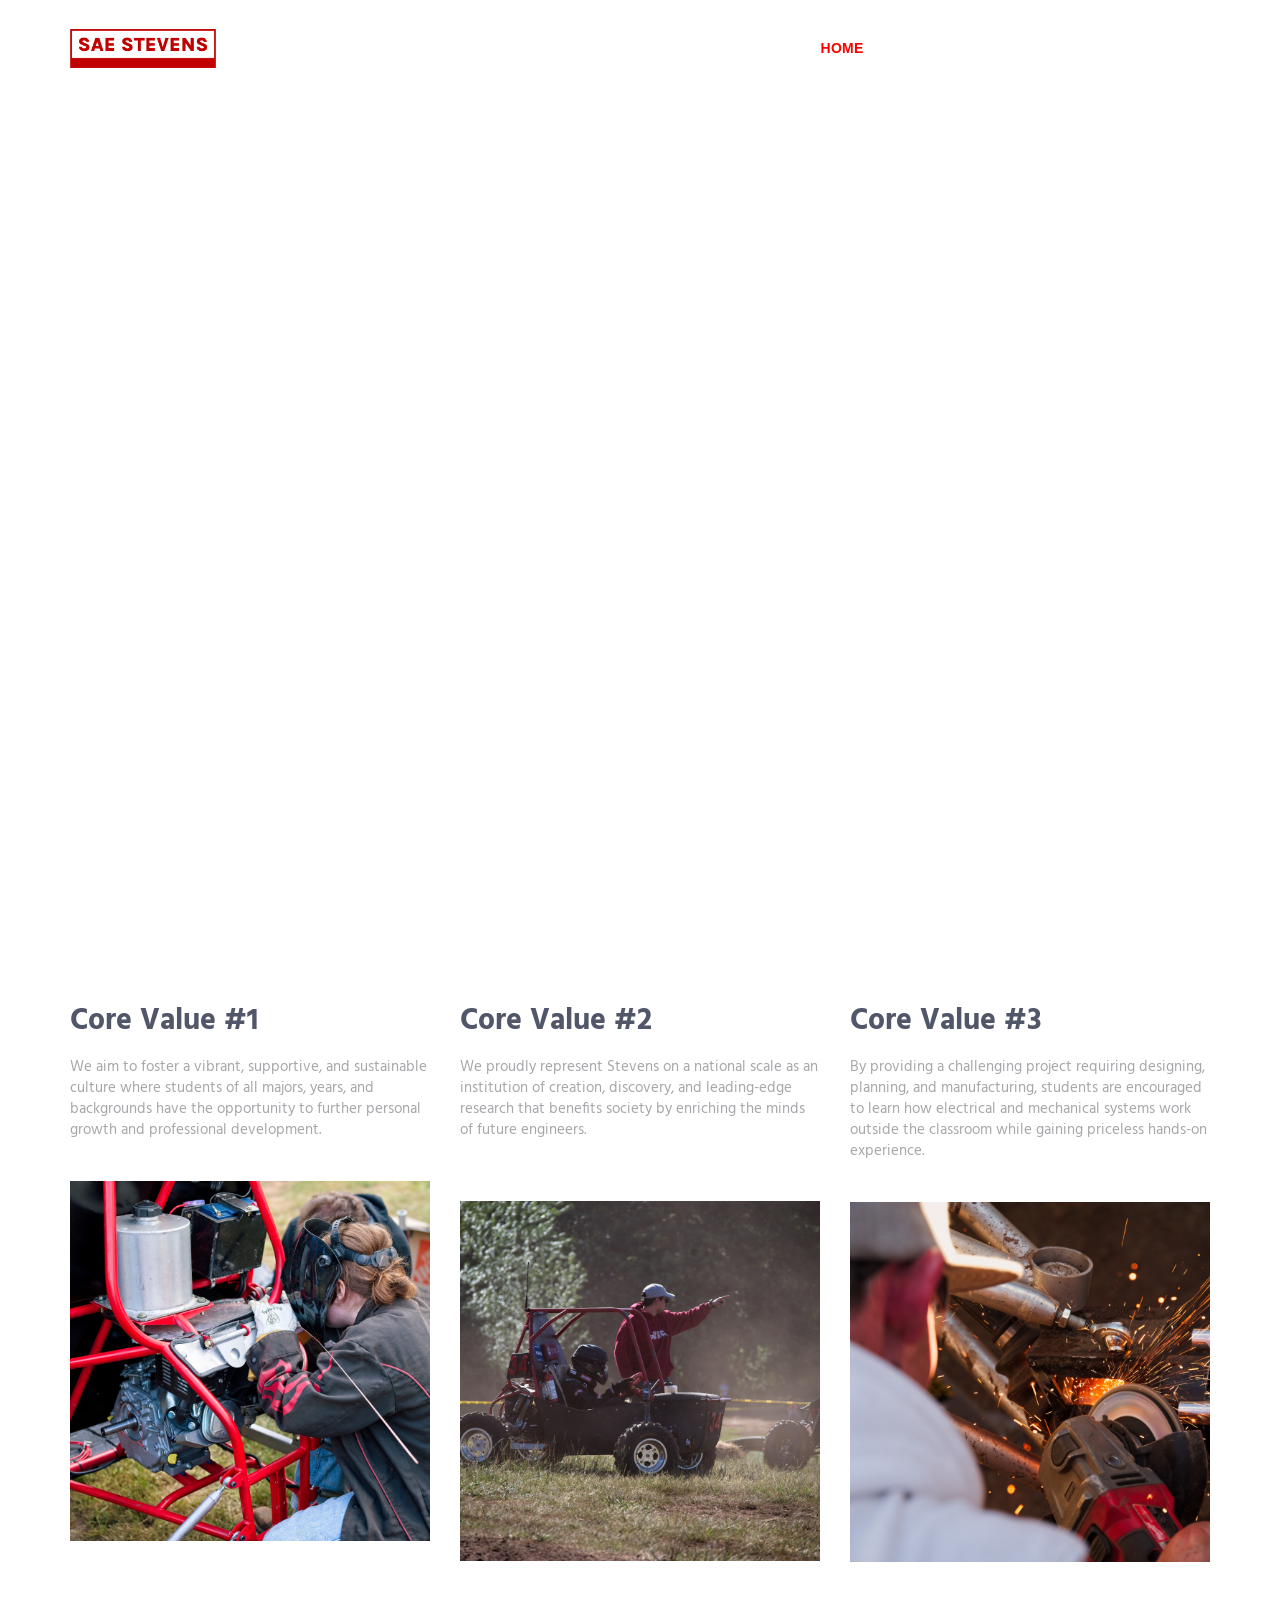
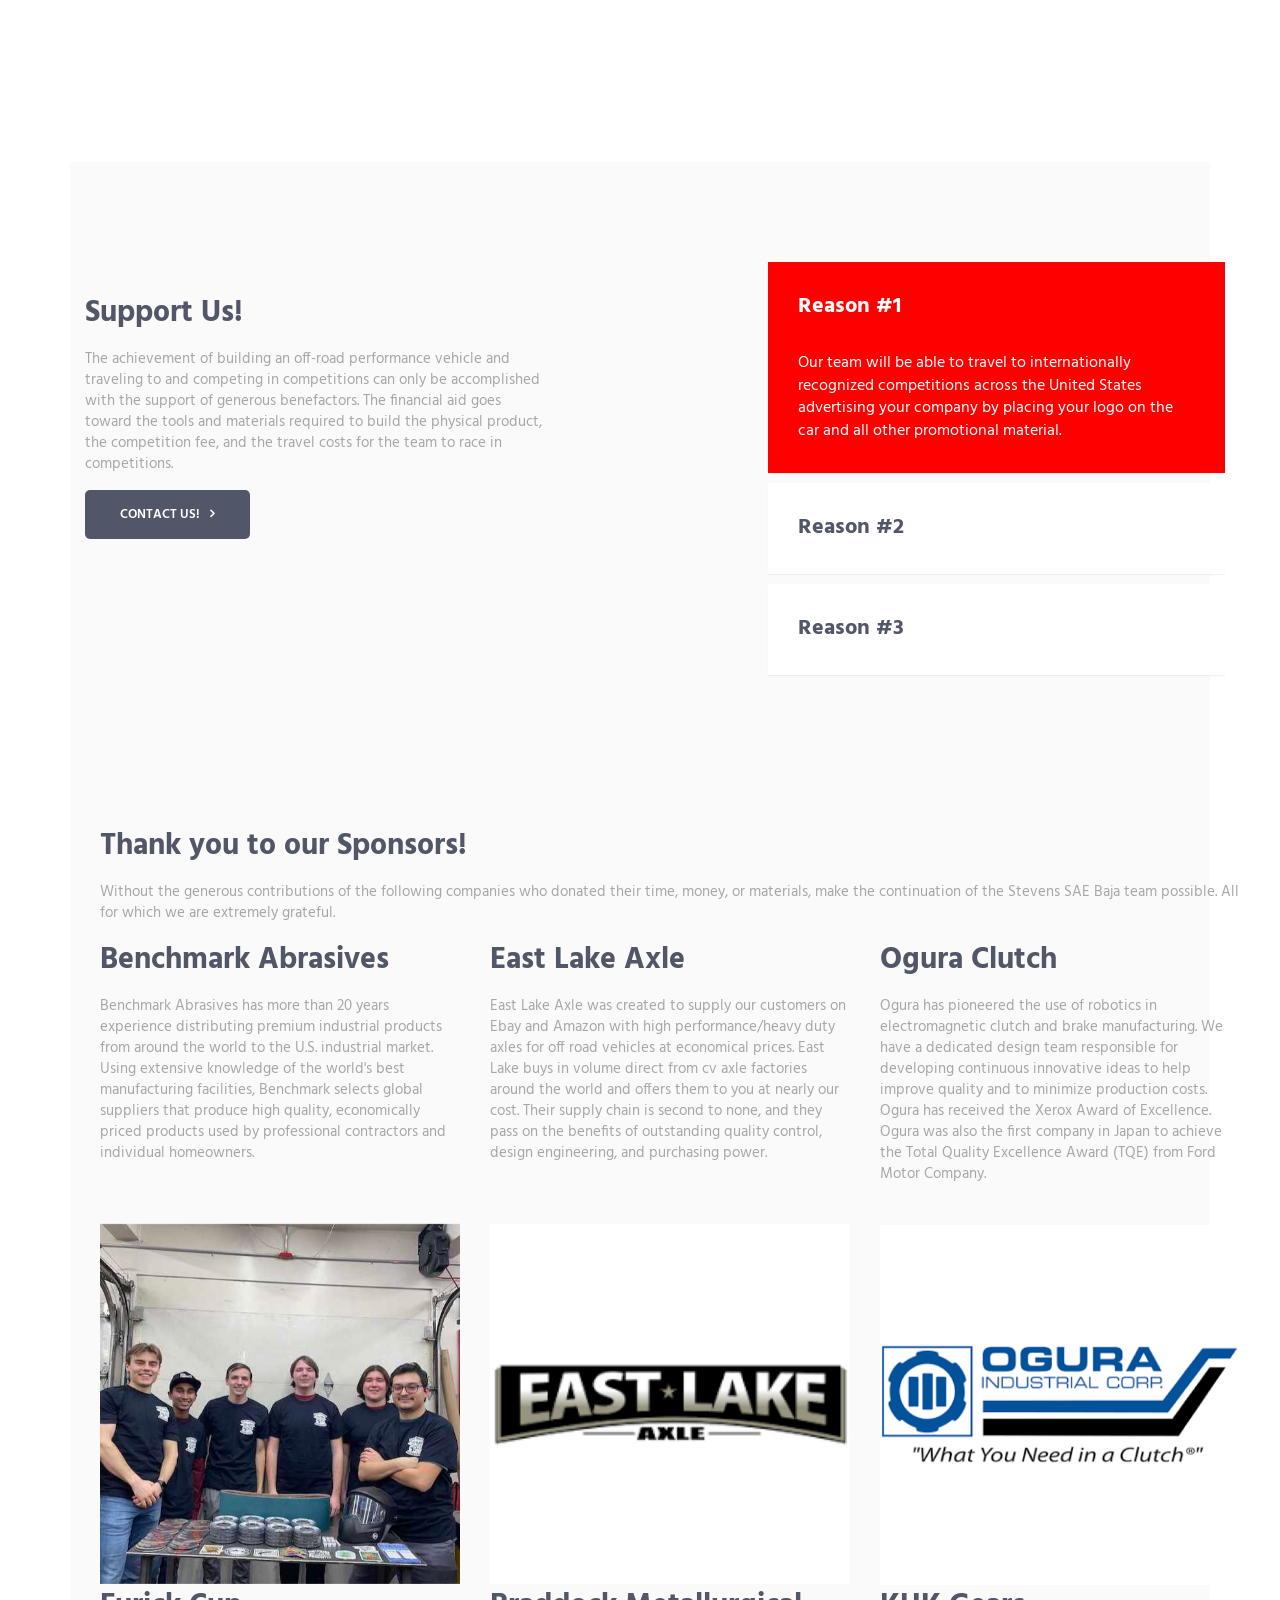
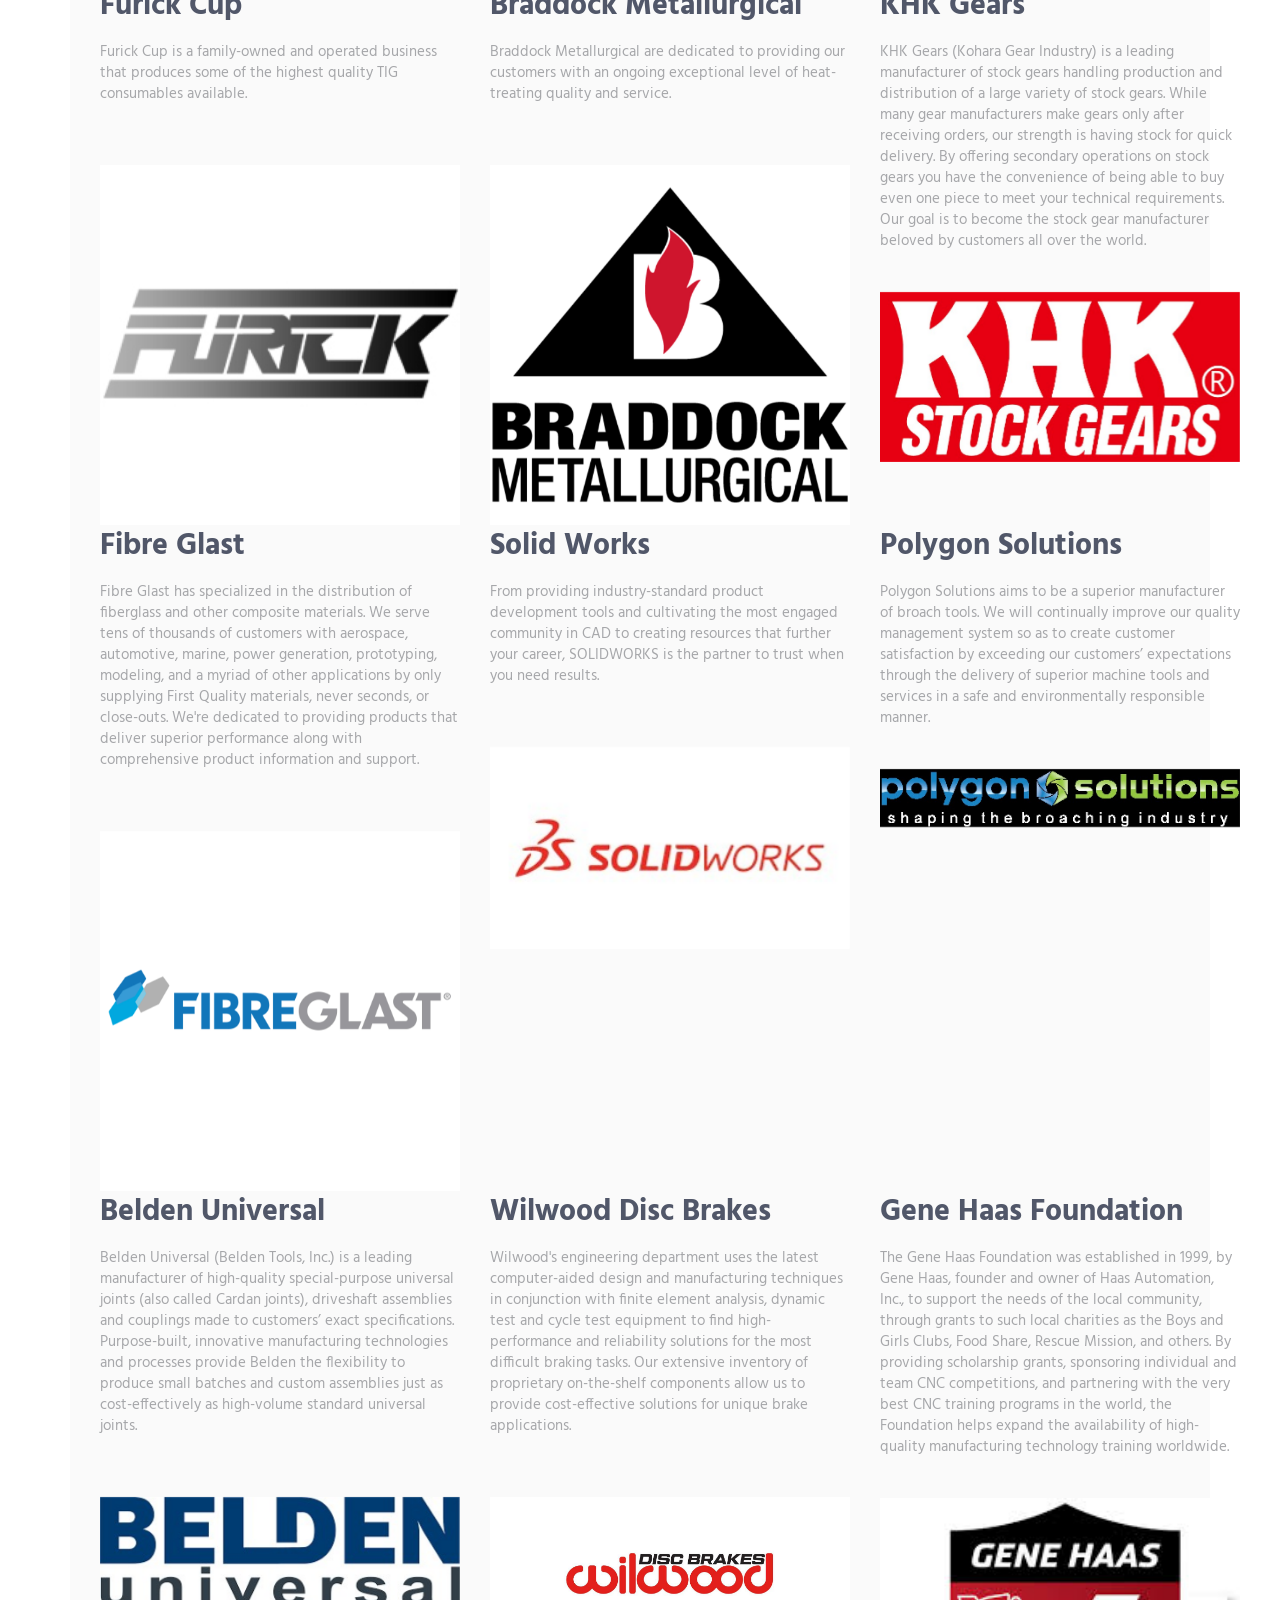
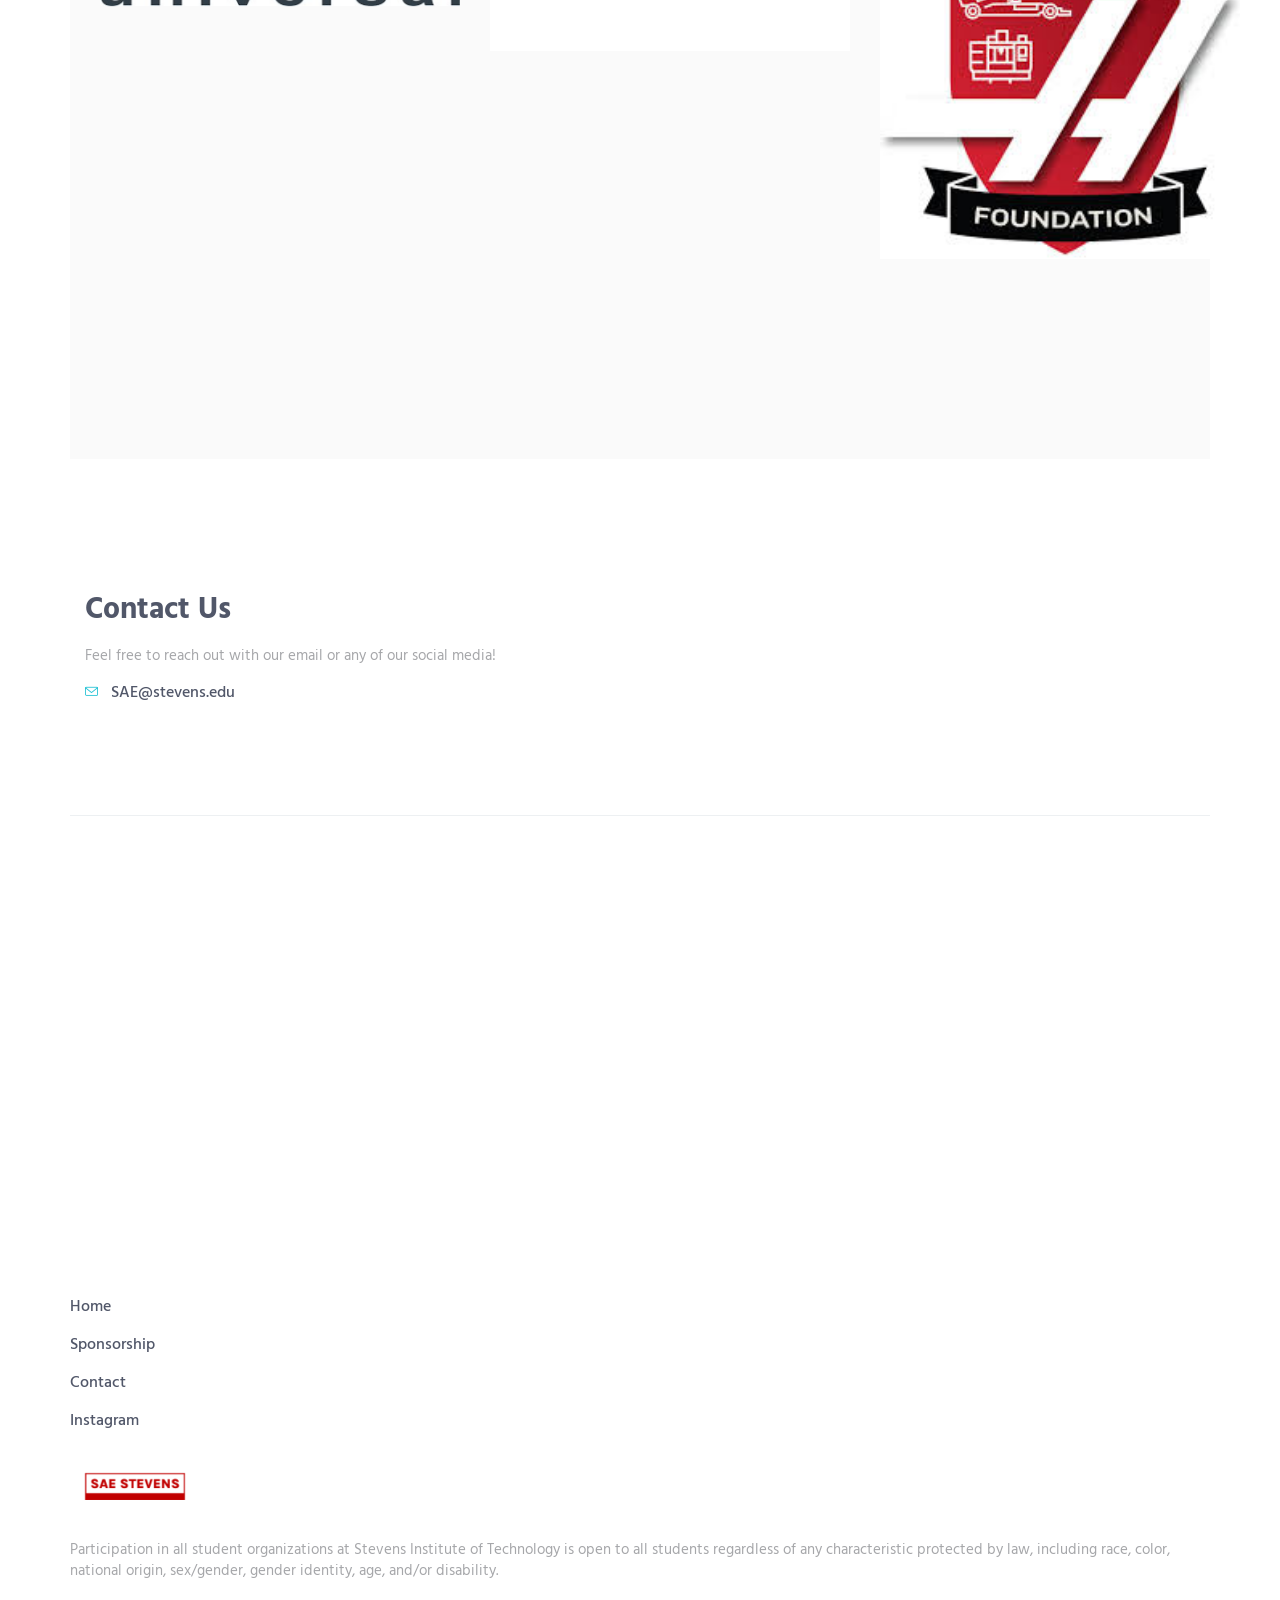
==== commit 930d7d26: "Fall2024 Sponsor Update" ====
--- a/index.html
+++ b/index.html
@@ -226,22 +226,82 @@
                                 </div>
                             </div>
                             
-                            <div class="masonry-grid row" style="left: 16.5%;">
+                           
+                            <div class="masonry-grid row">
                                 <div class="masonry-grid-sizer col-xs-6 col-sm-6 col-md-1"></div>
                                 <div class="masonry-grid-item col-xs-12 col-sm-6 col-md-4 sm-margin-b-30">
-                                    <div class="margin-b-30">
+                                    <div class="margin-b-60">
                                         <h2>Furick Cup</h2>
                                         <p>Furick Cup is a family-owned and operated business that produces some of the highest quality TIG consumables available.</p>
                                     </div>
                                     <img class="full-width img-responsive wow fadeInUp" src="img/500x500/Furik.jpeg" alt="Portfolio Image" data-wow-duration=".3" data-wow-delay=".2s">
                                 </div>
                                 <div class="masonry-grid-item col-xs-12 col-sm-6 col-md-4">
-                                    <div class="margin-t-60 margin-b-30">
+                                    <div class="margin-b-60">
                                         <h2>Braddock Metallurgical</h2>
                                         <p>Braddock Metallurgical are dedicated to providing our customers with an ongoing exceptional level of heat-treating quality and service.</p>
                                     </div>
                                     <img class="full-width img-responsive wow fadeInUp" src="img/500x500/Braddock.jpeg" alt="Portfolio Image" data-wow-duration=".3" data-wow-delay=".4s">
                                 </div>
+                                <div class="masonry-grid-item col-xs-12 col-sm-6 col-md-4">
+                                    <div class="margin-t-60 margin-b-40">
+                                        <h2>KHK Gears</h2>
+                                        <p>KHK Gears (Kohara Gear Industry) is a leading manufacturer of stock gears handling production and distribution of a large variety of stock gears. While many gear manufacturers make gears only after receiving orders, our strength is having stock for quick delivery. By offering secondary operations on stock gears you have the convenience of being able to buy even one piece to meet your technical requirements. Our goal is to become the stock gear manufacturer beloved by customers all over the world.</p>
+                                    </div>
+                                    <img class="full-width img-responsive wow fadeInUp" src="img/500x500/KHKGear.jpeg" alt="Portfolio Image" data-wow-duration=".3" data-wow-delay=".4s">
+                                </div>
+                            </div>
+
+                            <div class="masonry-grid row">
+                                <div class="masonry-grid-sizer col-xs-6 col-sm-6 col-md-1"></div>
+                                <div class="masonry-grid-item col-xs-12 col-sm-6 col-md-4 sm-margin-b-30">
+                                    <div class="margin-b-60">
+                                        <h2>Fibre Glast</h2>
+                                        <p>Fibre Glast has specialized in the distribution of fiberglass and other composite materials. We serve tens of thousands of customers with aerospace, automotive, marine, power generation, prototyping, modeling, and a myriad of other applications by only supplying First Quality materials, never seconds, or close-outs. We're dedicated to providing products that deliver superior performance along with comprehensive product information and support.</p>
+                                    </div>
+                                    <img class="full-width img-responsive wow fadeInUp" src="img/500x500/FibreGlast.jpg" alt="Portfolio Image" data-wow-duration=".3" data-wow-delay=".2s">
+                                </div>
+                                <div class="masonry-grid-item col-xs-12 col-sm-6 col-md-4">
+                                    <div class="margin-b-60">
+                                        <h2>Solid Works</h2>
+                                        <p>From providing industry-standard product development tools and cultivating the most engaged community in CAD to creating resources that further your career, SOLIDWORKS is the partner to trust when you need results.
+                                        </p>
+                                    </div>
+                                    <img class="full-width img-responsive wow fadeInUp" src="img/500x500/Solid_Works.jpeg" alt="Portfolio Image" data-wow-duration=".3" data-wow-delay=".4s">
+                                </div>
+                                <div class="masonry-grid-item col-xs-12 col-sm-6 col-md-4">
+                                    <div class="margin-t-60 margin-b-40">
+                                        <h2>Polygon Solutions</h2>
+                                        <p>Polygon Solutions aims to be a superior manufacturer of broach tools. We will continually improve our quality management system so as to create customer satisfaction by exceeding our customers’ expectations through the delivery of superior machine tools and services in a safe and environmentally responsible manner.</p>
+                                    </div>
+                                    <img class="full-width img-responsive wow fadeInUp" src="img/500x500/PolygonSolutions.jpeg" alt="Portfolio Image" data-wow-duration=".3" data-wow-delay=".4s">
+                                </div>
+                            </div>
+
+                            <div class="masonry-grid row">
+                                <div class="masonry-grid-sizer col-xs-6 col-sm-6 col-md-1"></div>
+                                <div class="masonry-grid-item col-xs-12 col-sm-6 col-md-4 sm-margin-b-30">
+                                    <div class="margin-b-60">
+                                        <h2>Belden Universal</h2>
+                                        <p>Belden Universal (Belden Tools, Inc.) is a leading manufacturer of high-quality special-purpose universal joints (also called Cardan joints), driveshaft assemblies and couplings made to customers’ exact specifications. Purpose-built, innovative manufacturing technologies and processes provide Belden the flexibility to produce small batches and custom assemblies just as cost-effectively as high-volume standard universal joints.</p>
+                                    </div>
+                                    <img class="full-width img-responsive wow fadeInUp" src="img/500x500/BeldenUniversal.jpeg" alt="Portfolio Image" data-wow-duration=".3" data-wow-delay=".2s">
+                                </div>
+                                <div class="masonry-grid-item col-xs-12 col-sm-6 col-md-4">
+                                    <div class="margin-b-60">
+                                        <h2>Wilwood Disc Brakes</h2>
+                                        <p>Wilwood's engineering department uses the latest computer-aided design and manufacturing techniques in conjunction with finite element analysis, dynamic test and cycle test equipment to find high-performance and reliability solutions for the most difficult braking tasks. Our extensive inventory of proprietary on-the-shelf components allow us to provide cost-effective solutions for unique brake applications.</p>
+                                    </div>
+                                    <img class="full-width img-responsive wow fadeInUp" src="img/500x500/WilwoodDiscBrakes.jpg" alt="Portfolio Image" data-wow-duration=".3" data-wow-delay=".4s">
+                                </div>
+                                <div class="masonry-grid-item col-xs-12 col-sm-6 col-md-4">
+                                    <div class="margin-t-60 margin-b-40">
+                                        <h2>Gene Haas Foundation</h2>
+                                        <p>The Gene Haas Foundation was established in 1999, by Gene Haas, founder and owner of Haas Automation, Inc., to support the needs of the local community, through grants to such local charities as the Boys and Girls Clubs, Food Share, Rescue Mission, and others. By providing scholarship grants, sponsoring individual and team CNC competitions, and partnering with the very best CNC training programs in the world, the Foundation helps expand the availability of high-quality manufacturing technology training worldwide.</p>
+                                    </div>
+                                    <img class="full-width img-responsive wow fadeInUp" src="img/500x500/GeneHaasFoundation.jpg" alt="Portfolio Image" data-wow-duration=".3" data-wow-delay=".4s">
+                                </div>
+                            </div>
                             <!-- End Masonry Grid -->
                         </div>
                         <!--// end row -->
@@ -317,6 +377,10 @@
                 <!--// end row -->
             </div>
             <!-- End Copyright -->
+
+            <!-- Equity and Inclusion Statement -->
+             <!--Stevens mandates that this statement be on all club websites-->
+            <p> Participation in all student organizations at Stevens Institute of Technology is open to all students regardless of any characteristic protected by law, including race, color, national origin, sex/gender, gender identity, age, and/or disability.</p>
         </footer>
         <!--========== END FOOTER ==========-->
 
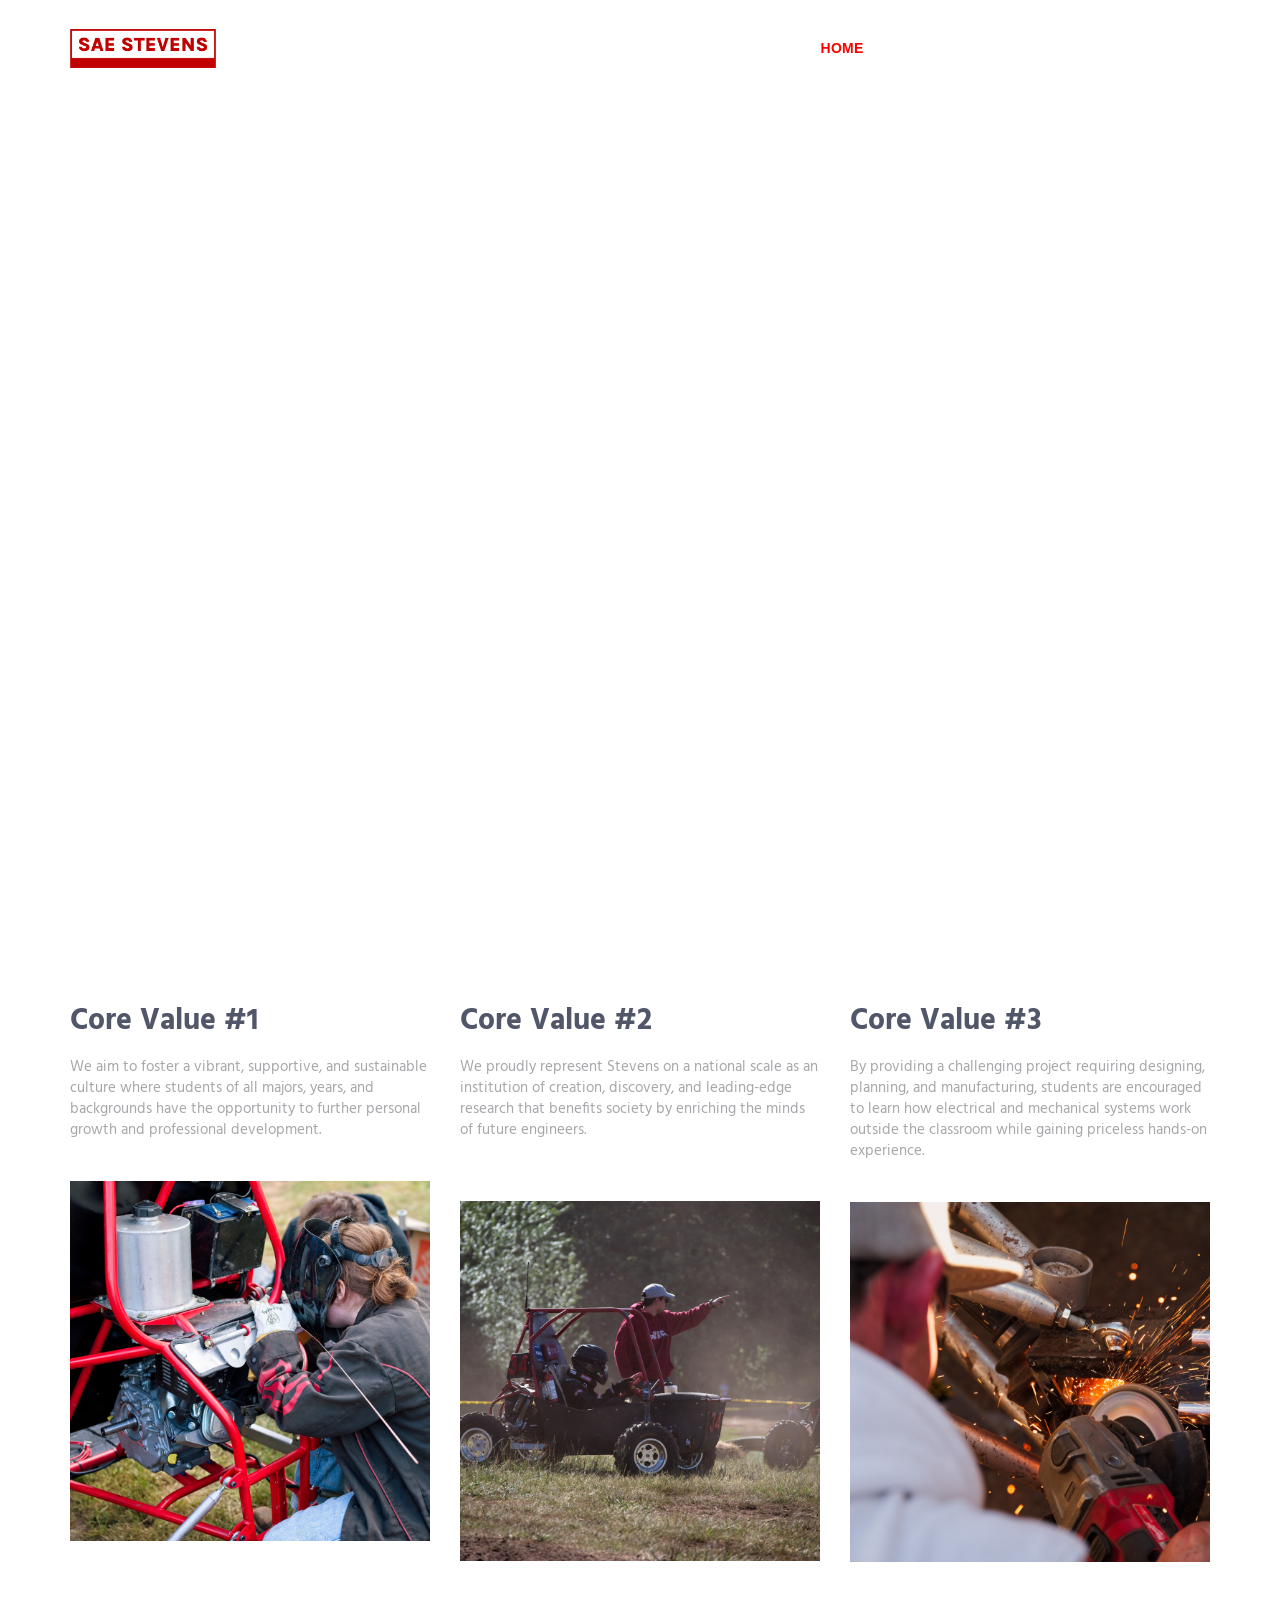
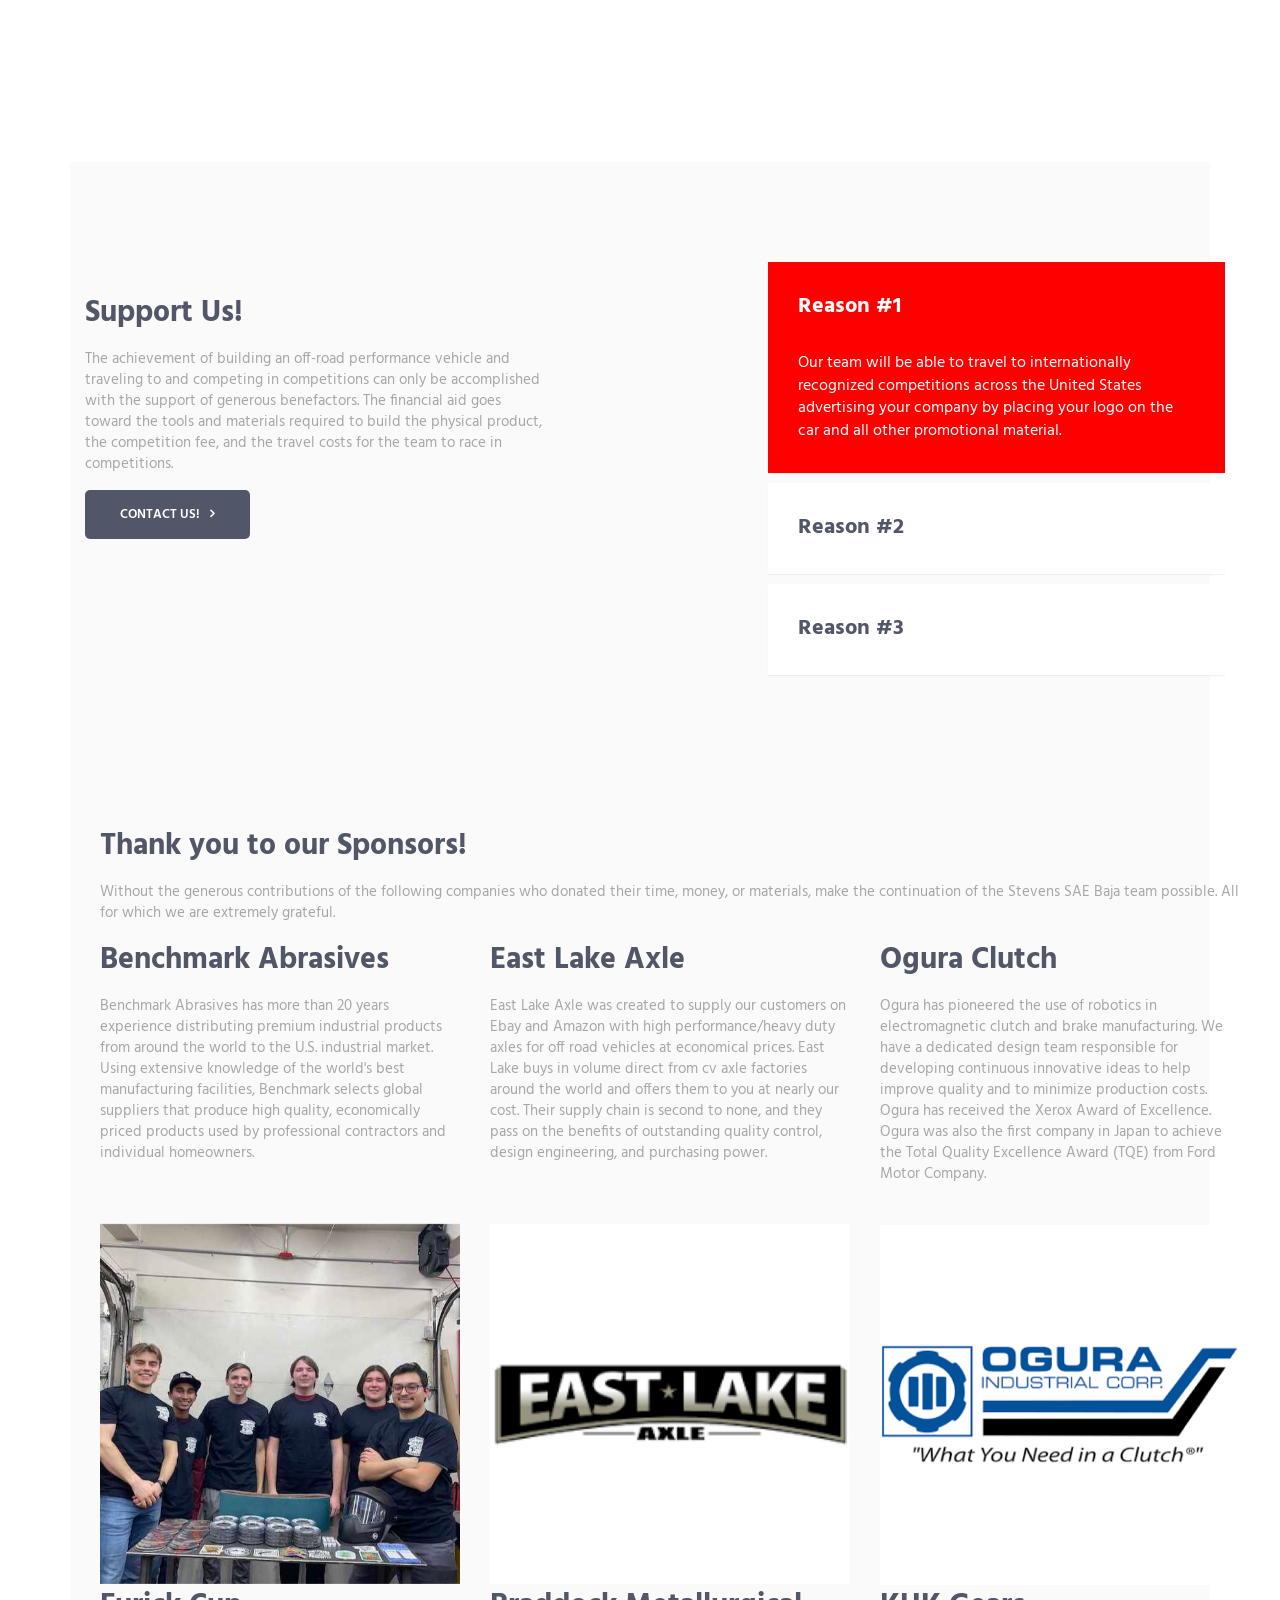
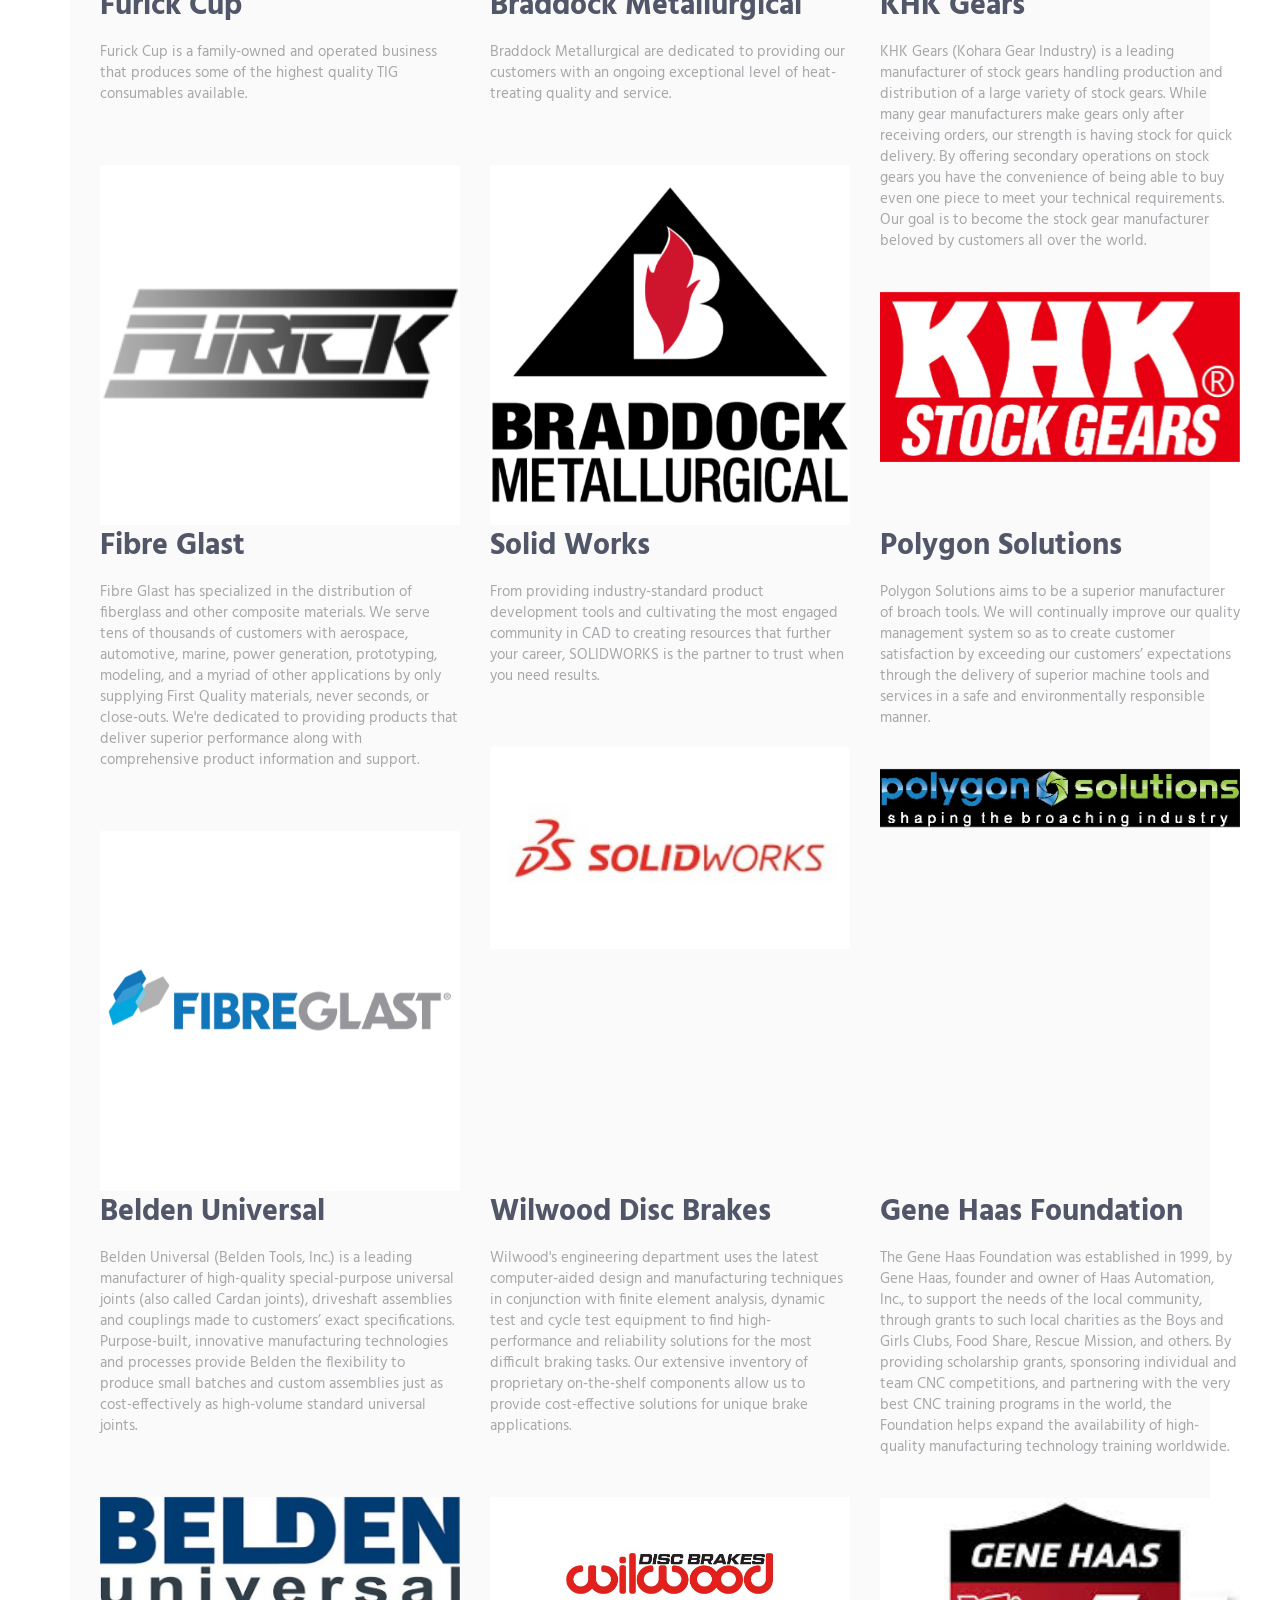
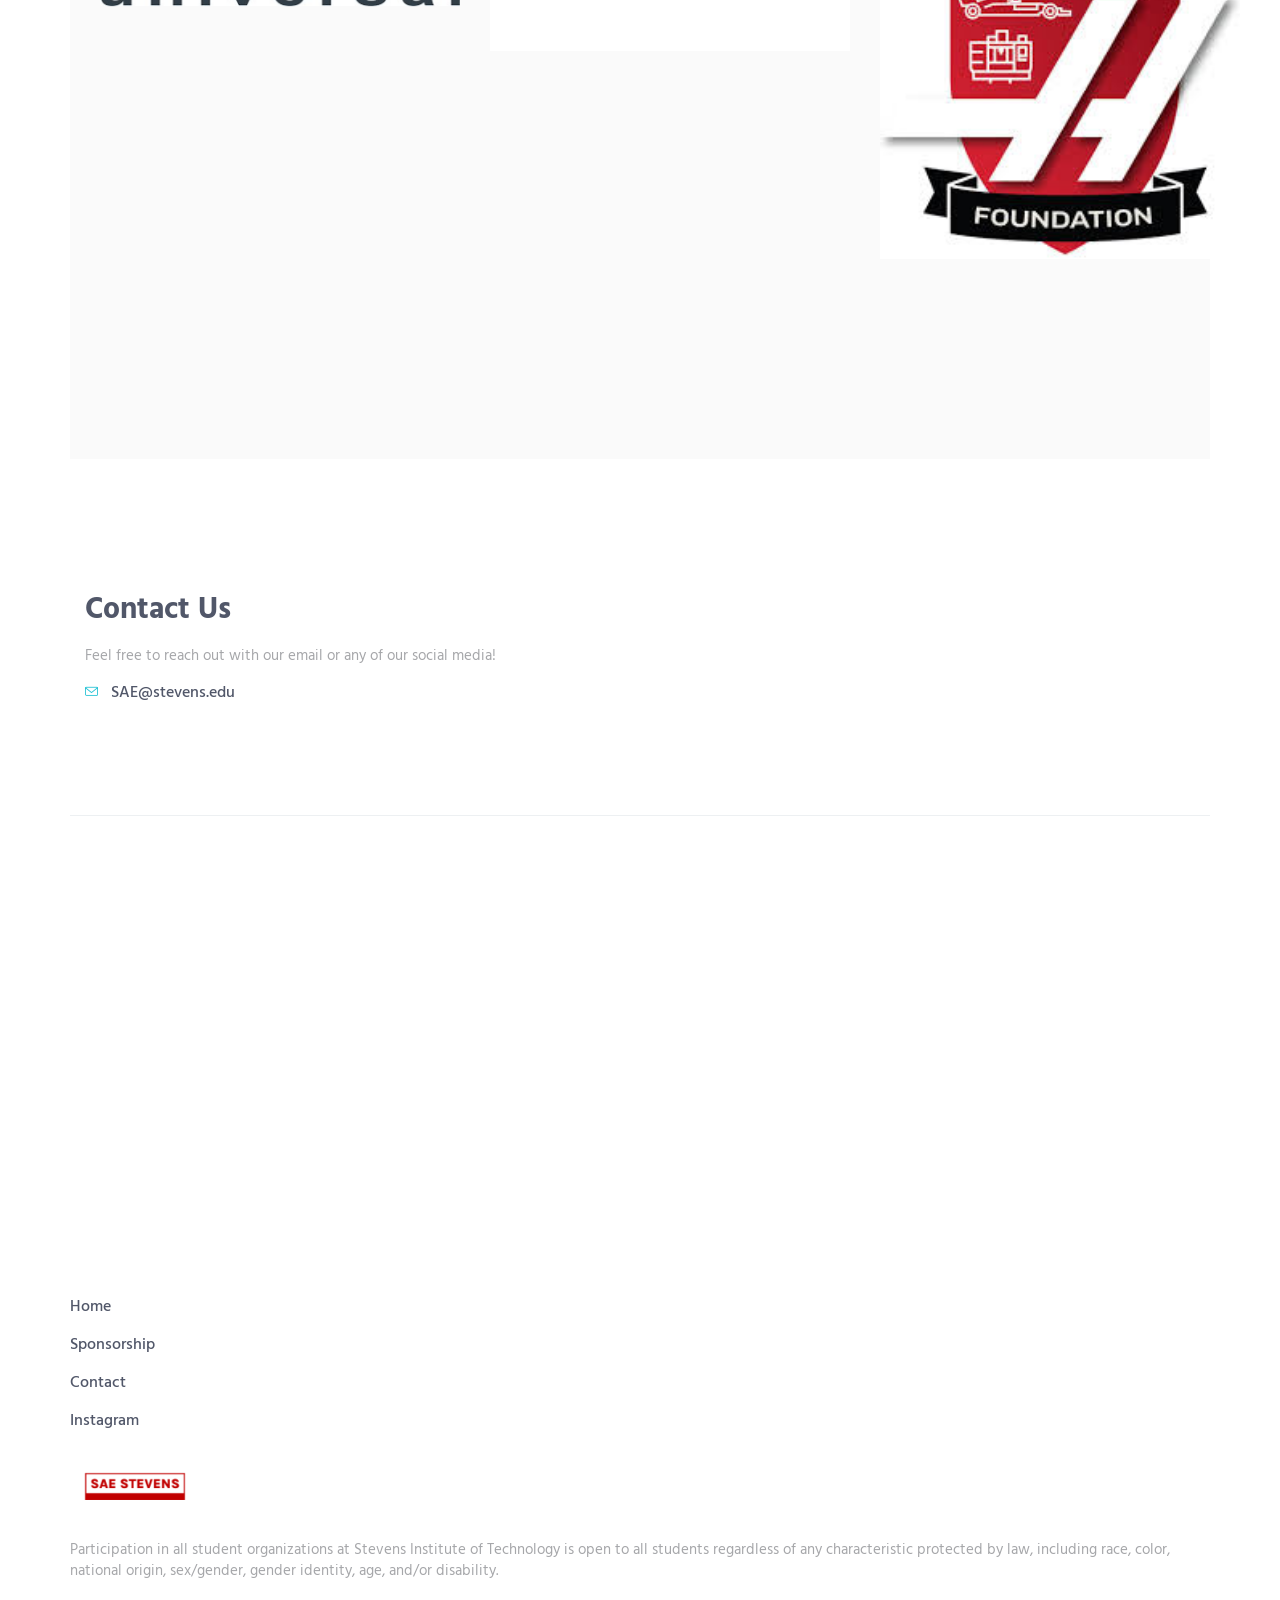
==== commit 637bc303: "Photo Update Fall 24" ====
--- a/index.html
+++ b/index.html
@@ -63,7 +63,7 @@
 
             <div class="carousel-inner" role="listbox">
                 <div class="item active">
-                    <img class="img-responsive" src="img/1920x1080/DSC_4764.jpg" alt="Slider Image">
+                    <img class="img-responsive" src="img/1920x1080/TeamPic24.jpg" alt="Slider Image">
                     <div class="container">
                         <div class="carousel-centered">
                             <div class="margin-b-40">
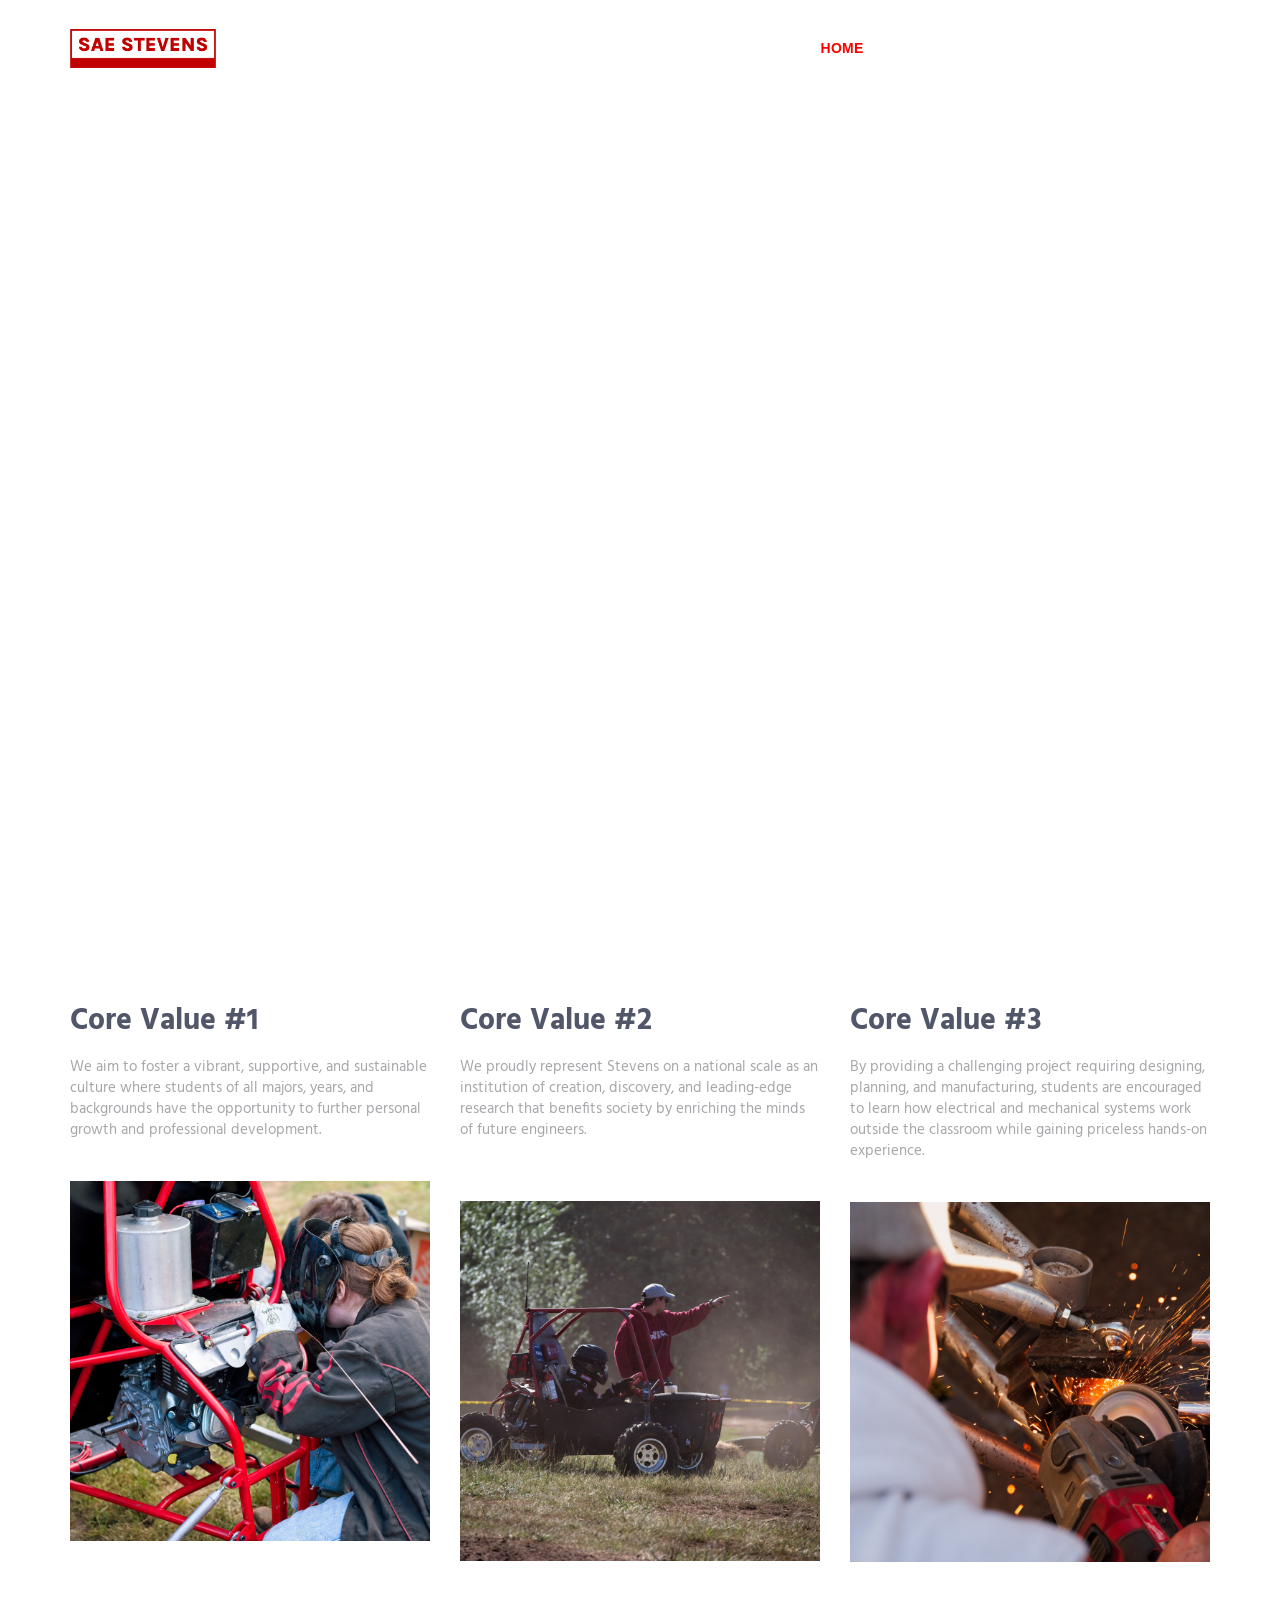
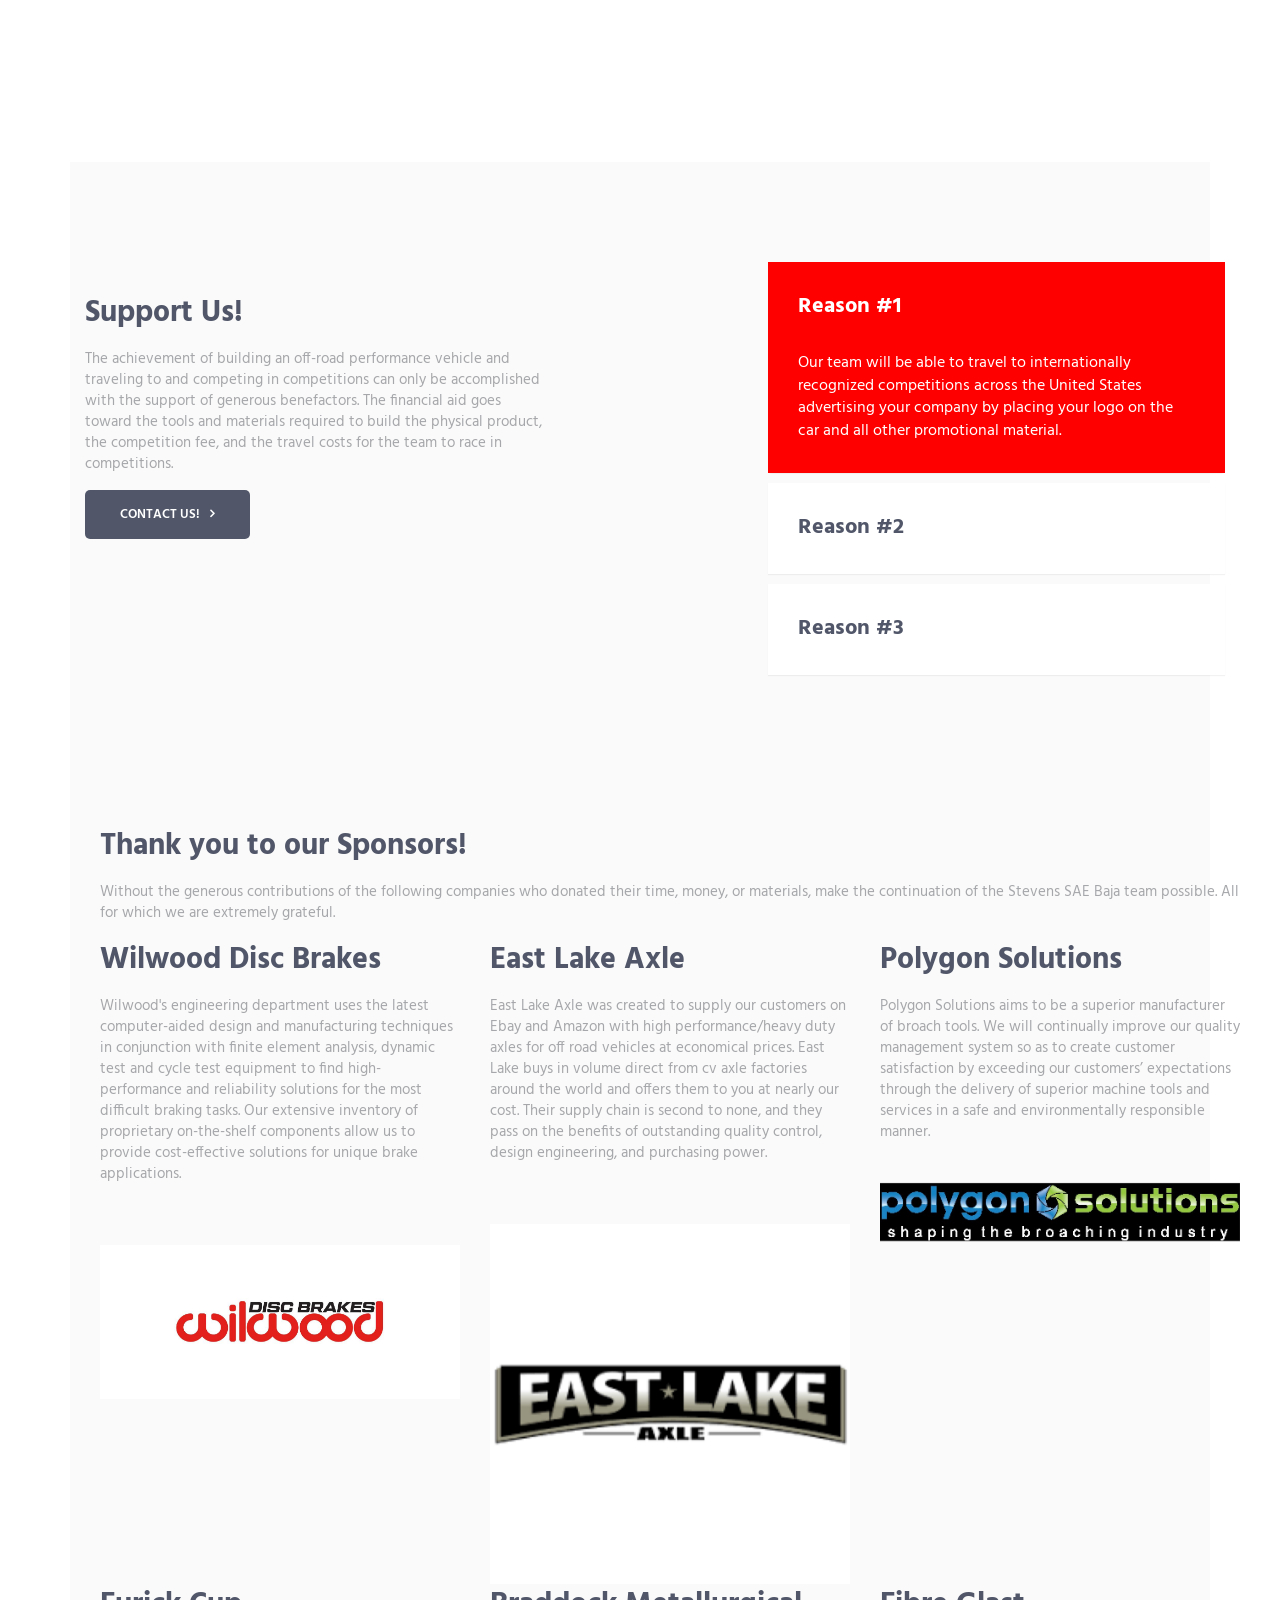
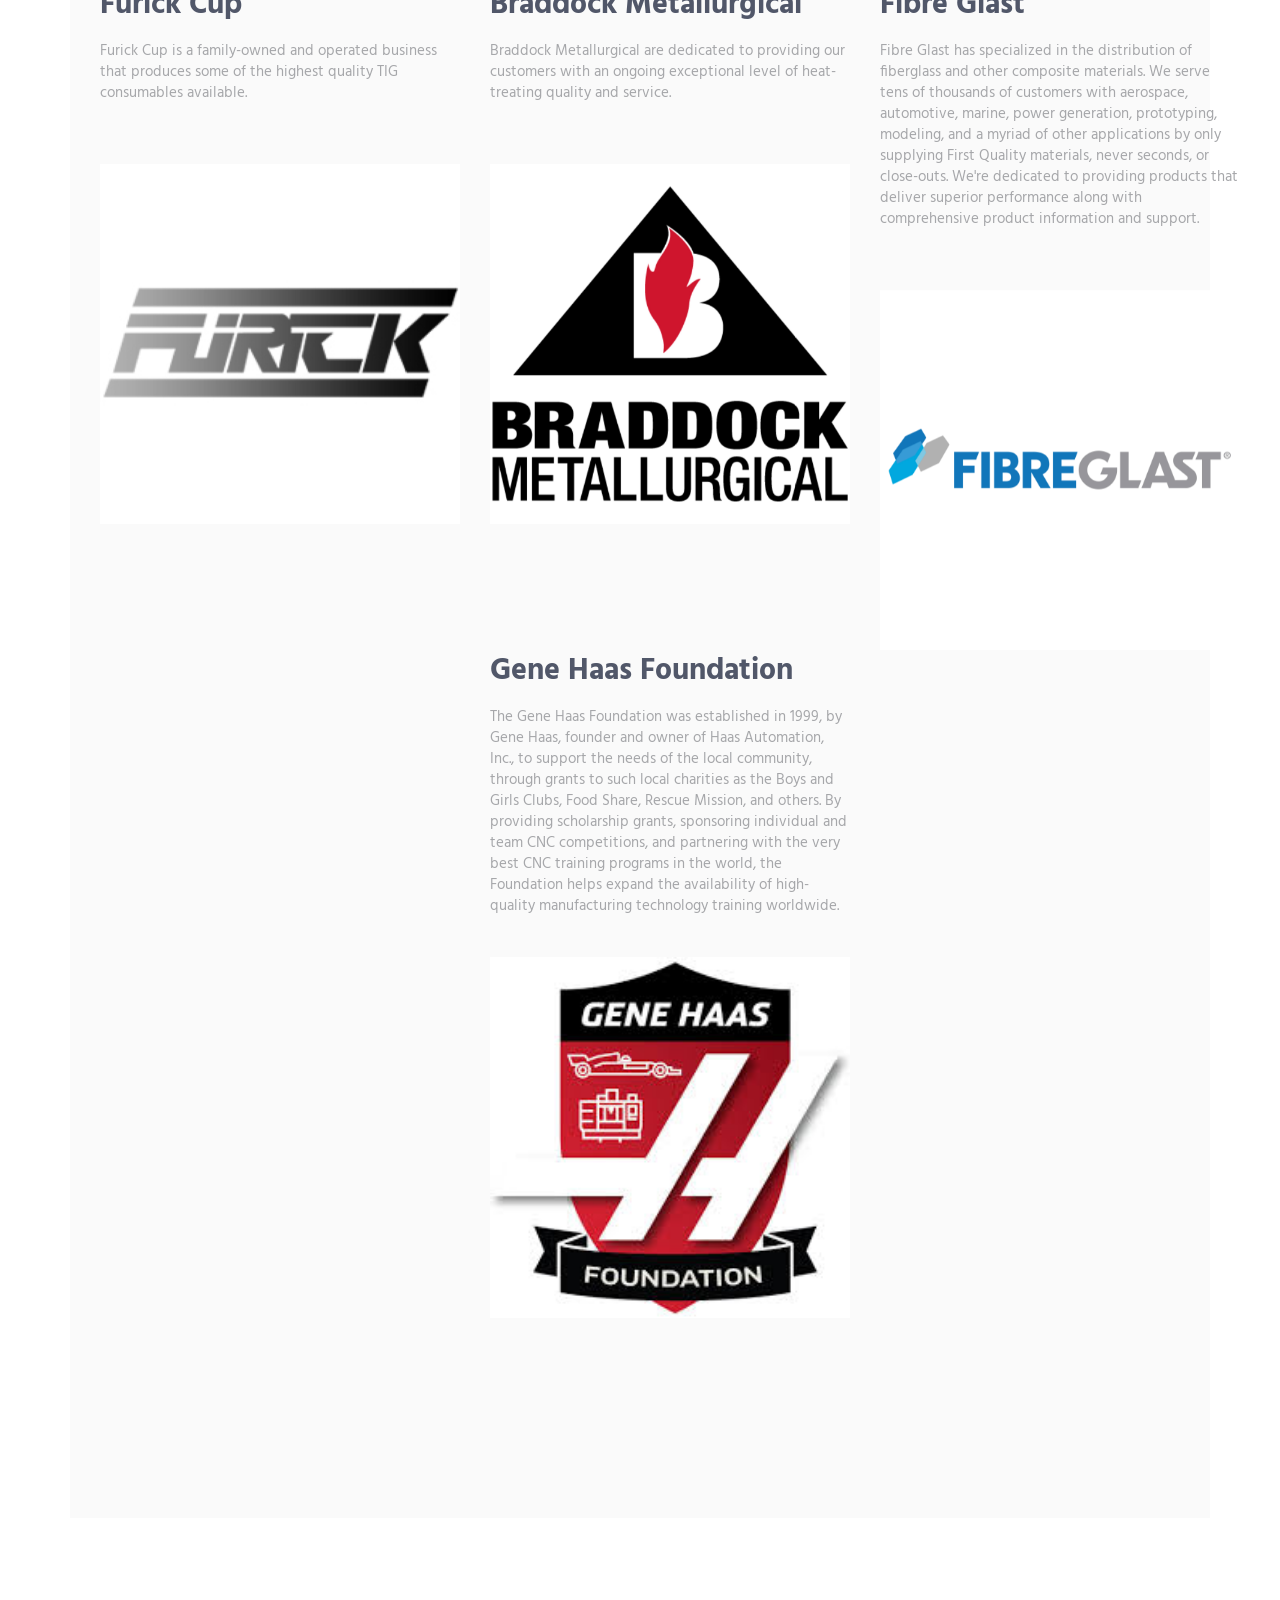
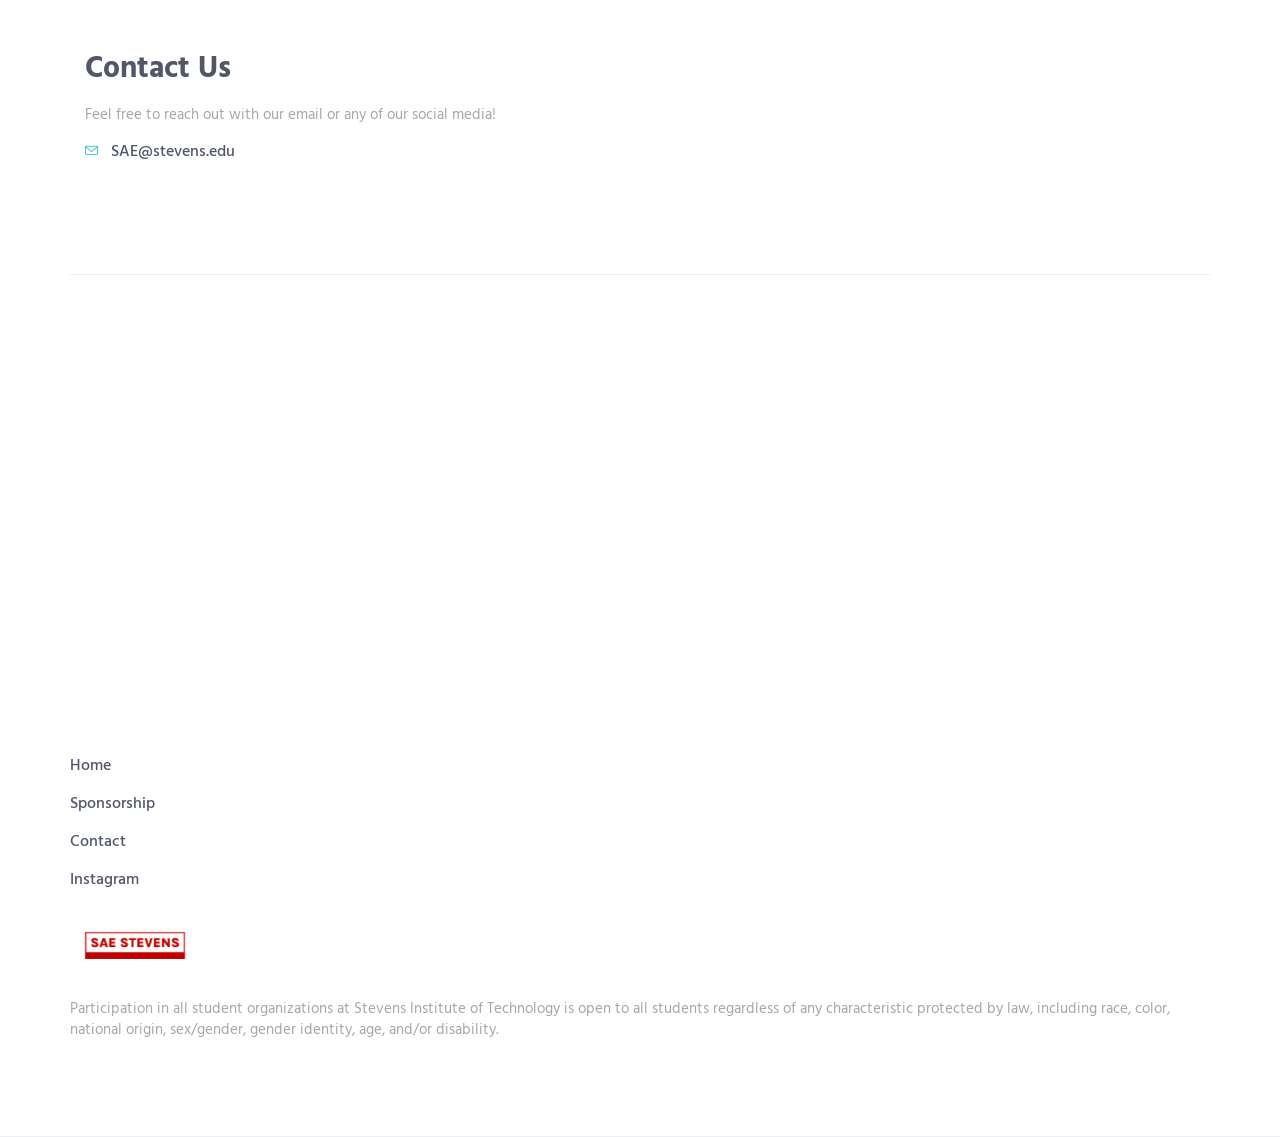
==== commit 0e672705: "Updated Sponsors Updated the sponsors list to all of our 2025 Season Sponsors" ====
--- a/index.html
+++ b/index.html
@@ -203,12 +203,12 @@
                             </div>
                             <div class="masonry-grid row">
                                 <div class="masonry-grid-sizer col-xs-6 col-sm-6 col-md-1"></div>
-                                <div class="masonry-grid-item col-xs-12 col-sm-6 col-md-4 sm-margin-b-30">
-                                    <div class="margin-b-60">
-                                        <h2>Benchmark Abrasives</h2>
-                                        <p>Benchmark Abrasives has more than 20 years experience distributing premium industrial products from around the world to the U.S. industrial market. Using extensive knowledge of the world's best manufacturing facilities, Benchmark selects global suppliers that produce high quality, economically priced products used by professional contractors and individual homeowners.</p>
-                                    </div>
-                                    <img class="full-width img-responsive wow fadeInUp" src="img/500x500/img_8936.jpg" alt="Portfolio Image" data-wow-duration=".3" data-wow-delay=".2s">
+                                <div class="masonry-grid-item col-xs-12 col-sm-6 col-md-4">
+                                    <div class="margin-b-60">
+                                        <h2>Wilwood Disc Brakes</h2>
+                                        <p>Wilwood's engineering department uses the latest computer-aided design and manufacturing techniques in conjunction with finite element analysis, dynamic test and cycle test equipment to find high-performance and reliability solutions for the most difficult braking tasks. Our extensive inventory of proprietary on-the-shelf components allow us to provide cost-effective solutions for unique brake applications.</p>
+                                    </div>
+                                    <img class="full-width img-responsive wow fadeInUp" src="img/500x500/WilwoodDiscBrakes.jpg" alt="Portfolio Image" data-wow-duration=".3" data-wow-delay=".4s">
                                 </div>
                                 <div class="masonry-grid-item col-xs-12 col-sm-6 col-md-4">
                                     <div class="margin-b-60">
@@ -219,10 +219,10 @@
                                 </div>
                                 <div class="masonry-grid-item col-xs-12 col-sm-6 col-md-4">
                                     <div class="margin-t-60 margin-b-40">
-                                        <h2>Ogura Clutch</h2>
-                                        <p>Ogura has pioneered the use of robotics in electromagnetic clutch and brake manufacturing. We have a dedicated design team responsible for developing continuous innovative ideas to help improve quality and to minimize production costs. Ogura has received the Xerox Award of Excellence. Ogura was also the first company in Japan to achieve the Total Quality Excellence Award (TQE) from Ford Motor Company.</p>
-                                    </div>
-                                    <img class="full-width img-responsive wow fadeInUp" src="img/500x500/Ogura.jpeg" alt="Portfolio Image" data-wow-duration=".3" data-wow-delay=".4s">
+                                        <h2>Polygon Solutions</h2>
+                                        <p>Polygon Solutions aims to be a superior manufacturer of broach tools. We will continually improve our quality management system so as to create customer satisfaction by exceeding our customers’ expectations through the delivery of superior machine tools and services in a safe and environmentally responsible manner.</p>
+                                    </div>
+                                    <img class="full-width img-responsive wow fadeInUp" src="img/500x500/PolygonSolutions.jpeg" alt="Portfolio Image" data-wow-duration=".3" data-wow-delay=".4s">
                                 </div>
                             </div>
                             
@@ -243,56 +243,19 @@
                                     </div>
                                     <img class="full-width img-responsive wow fadeInUp" src="img/500x500/Braddock.jpeg" alt="Portfolio Image" data-wow-duration=".3" data-wow-delay=".4s">
                                 </div>
-                                <div class="masonry-grid-item col-xs-12 col-sm-6 col-md-4">
-                                    <div class="margin-t-60 margin-b-40">
-                                        <h2>KHK Gears</h2>
-                                        <p>KHK Gears (Kohara Gear Industry) is a leading manufacturer of stock gears handling production and distribution of a large variety of stock gears. While many gear manufacturers make gears only after receiving orders, our strength is having stock for quick delivery. By offering secondary operations on stock gears you have the convenience of being able to buy even one piece to meet your technical requirements. Our goal is to become the stock gear manufacturer beloved by customers all over the world.</p>
-                                    </div>
-                                    <img class="full-width img-responsive wow fadeInUp" src="img/500x500/KHKGear.jpeg" alt="Portfolio Image" data-wow-duration=".3" data-wow-delay=".4s">
+                                <div class="masonry-grid-item col-xs-12 col-sm-6 col-md-4 sm-margin-b-30">
+                                    <div class="margin-b-60">
+                                        <h2>Fibre Glast</h2>
+                                        <p>Fibre Glast has specialized in the distribution of fiberglass and other composite materials. We serve tens of thousands of customers with aerospace, automotive, marine, power generation, prototyping, modeling, and a myriad of other applications by only supplying First Quality materials, never seconds, or close-outs. We're dedicated to providing products that deliver superior performance along with comprehensive product information and support.</p>
+                                    </div>
+                                    <img class="full-width img-responsive wow fadeInUp" src="img/500x500/FibreGlast.jpg" alt="Portfolio Image" data-wow-duration=".3" data-wow-delay=".2s">
                                 </div>
                             </div>
 
                             <div class="masonry-grid row">
                                 <div class="masonry-grid-sizer col-xs-6 col-sm-6 col-md-1"></div>
                                 <div class="masonry-grid-item col-xs-12 col-sm-6 col-md-4 sm-margin-b-30">
-                                    <div class="margin-b-60">
-                                        <h2>Fibre Glast</h2>
-                                        <p>Fibre Glast has specialized in the distribution of fiberglass and other composite materials. We serve tens of thousands of customers with aerospace, automotive, marine, power generation, prototyping, modeling, and a myriad of other applications by only supplying First Quality materials, never seconds, or close-outs. We're dedicated to providing products that deliver superior performance along with comprehensive product information and support.</p>
-                                    </div>
-                                    <img class="full-width img-responsive wow fadeInUp" src="img/500x500/FibreGlast.jpg" alt="Portfolio Image" data-wow-duration=".3" data-wow-delay=".2s">
-                                </div>
-                                <div class="masonry-grid-item col-xs-12 col-sm-6 col-md-4">
-                                    <div class="margin-b-60">
-                                        <h2>Solid Works</h2>
-                                        <p>From providing industry-standard product development tools and cultivating the most engaged community in CAD to creating resources that further your career, SOLIDWORKS is the partner to trust when you need results.
-                                        </p>
-                                    </div>
-                                    <img class="full-width img-responsive wow fadeInUp" src="img/500x500/Solid_Works.jpeg" alt="Portfolio Image" data-wow-duration=".3" data-wow-delay=".4s">
-                                </div>
-                                <div class="masonry-grid-item col-xs-12 col-sm-6 col-md-4">
-                                    <div class="margin-t-60 margin-b-40">
-                                        <h2>Polygon Solutions</h2>
-                                        <p>Polygon Solutions aims to be a superior manufacturer of broach tools. We will continually improve our quality management system so as to create customer satisfaction by exceeding our customers’ expectations through the delivery of superior machine tools and services in a safe and environmentally responsible manner.</p>
-                                    </div>
-                                    <img class="full-width img-responsive wow fadeInUp" src="img/500x500/PolygonSolutions.jpeg" alt="Portfolio Image" data-wow-duration=".3" data-wow-delay=".4s">
-                                </div>
-                            </div>
-
-                            <div class="masonry-grid row">
-                                <div class="masonry-grid-sizer col-xs-6 col-sm-6 col-md-1"></div>
-                                <div class="masonry-grid-item col-xs-12 col-sm-6 col-md-4 sm-margin-b-30">
-                                    <div class="margin-b-60">
-                                        <h2>Belden Universal</h2>
-                                        <p>Belden Universal (Belden Tools, Inc.) is a leading manufacturer of high-quality special-purpose universal joints (also called Cardan joints), driveshaft assemblies and couplings made to customers’ exact specifications. Purpose-built, innovative manufacturing technologies and processes provide Belden the flexibility to produce small batches and custom assemblies just as cost-effectively as high-volume standard universal joints.</p>
-                                    </div>
-                                    <img class="full-width img-responsive wow fadeInUp" src="img/500x500/BeldenUniversal.jpeg" alt="Portfolio Image" data-wow-duration=".3" data-wow-delay=".2s">
-                                </div>
-                                <div class="masonry-grid-item col-xs-12 col-sm-6 col-md-4">
-                                    <div class="margin-b-60">
-                                        <h2>Wilwood Disc Brakes</h2>
-                                        <p>Wilwood's engineering department uses the latest computer-aided design and manufacturing techniques in conjunction with finite element analysis, dynamic test and cycle test equipment to find high-performance and reliability solutions for the most difficult braking tasks. Our extensive inventory of proprietary on-the-shelf components allow us to provide cost-effective solutions for unique brake applications.</p>
-                                    </div>
-                                    <img class="full-width img-responsive wow fadeInUp" src="img/500x500/WilwoodDiscBrakes.jpg" alt="Portfolio Image" data-wow-duration=".3" data-wow-delay=".4s">
+                                    <!-- empty space -->
                                 </div>
                                 <div class="masonry-grid-item col-xs-12 col-sm-6 col-md-4">
                                     <div class="margin-t-60 margin-b-40">
@@ -300,6 +263,9 @@
                                         <p>The Gene Haas Foundation was established in 1999, by Gene Haas, founder and owner of Haas Automation, Inc., to support the needs of the local community, through grants to such local charities as the Boys and Girls Clubs, Food Share, Rescue Mission, and others. By providing scholarship grants, sponsoring individual and team CNC competitions, and partnering with the very best CNC training programs in the world, the Foundation helps expand the availability of high-quality manufacturing technology training worldwide.</p>
                                     </div>
                                     <img class="full-width img-responsive wow fadeInUp" src="img/500x500/GeneHaasFoundation.jpg" alt="Portfolio Image" data-wow-duration=".3" data-wow-delay=".4s">
+                                </div>
+                                <div class="masonry-grid-item col-xs-12 col-sm-6 col-md-4">
+                                    <!-- empty space -->
                                 </div>
                             </div>
                             <!-- End Masonry Grid -->
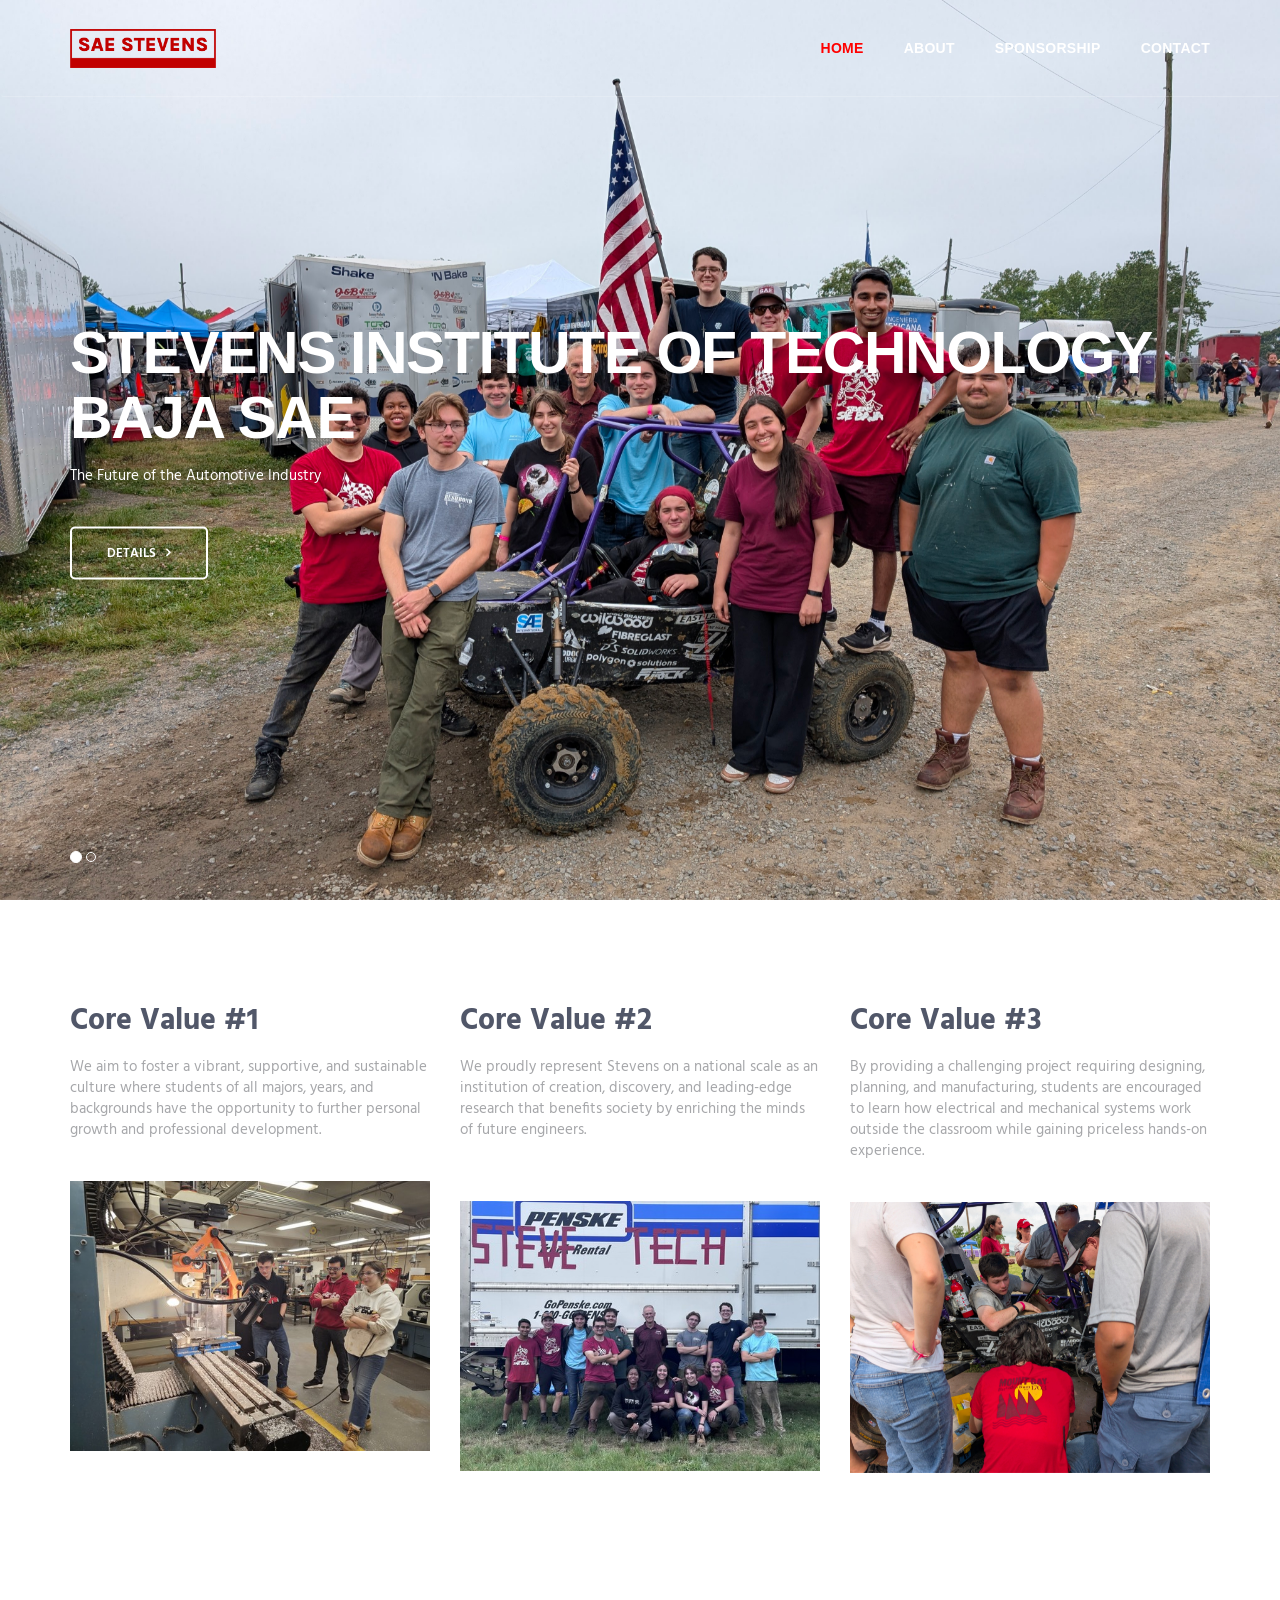
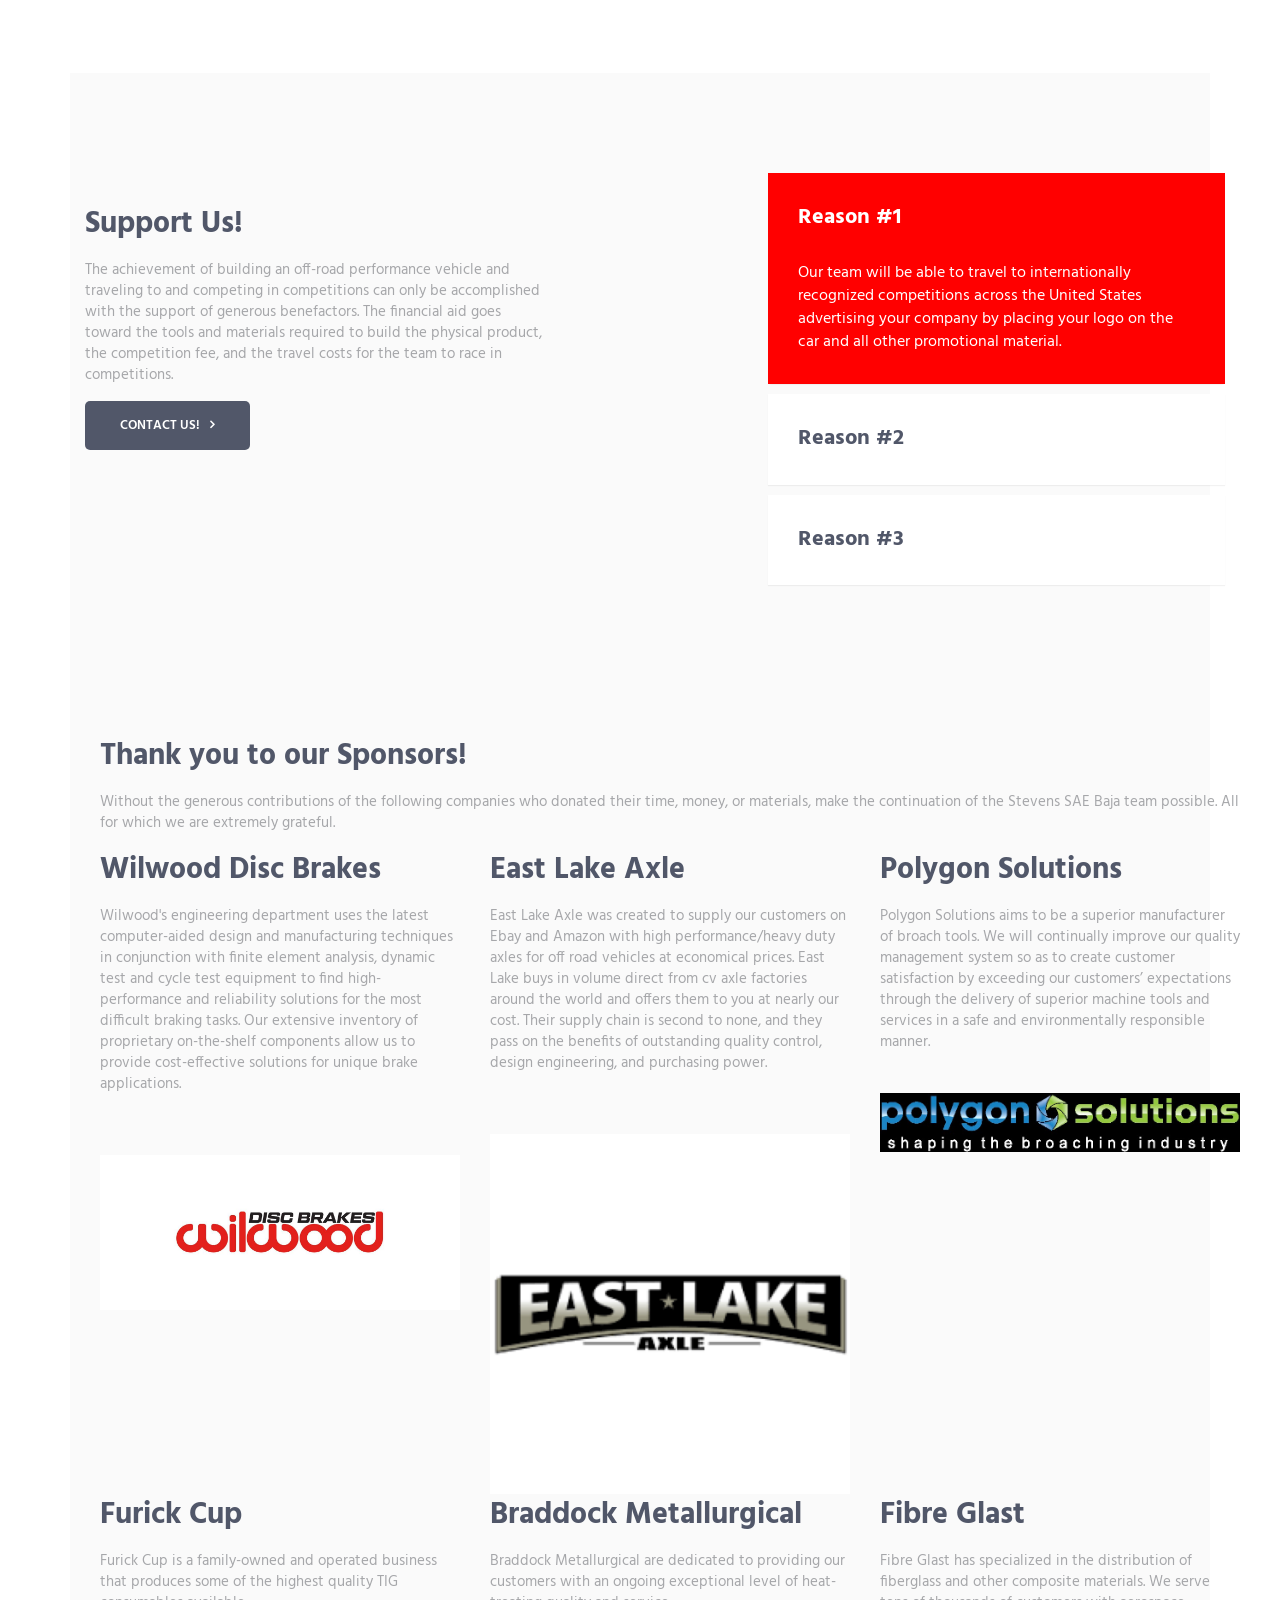
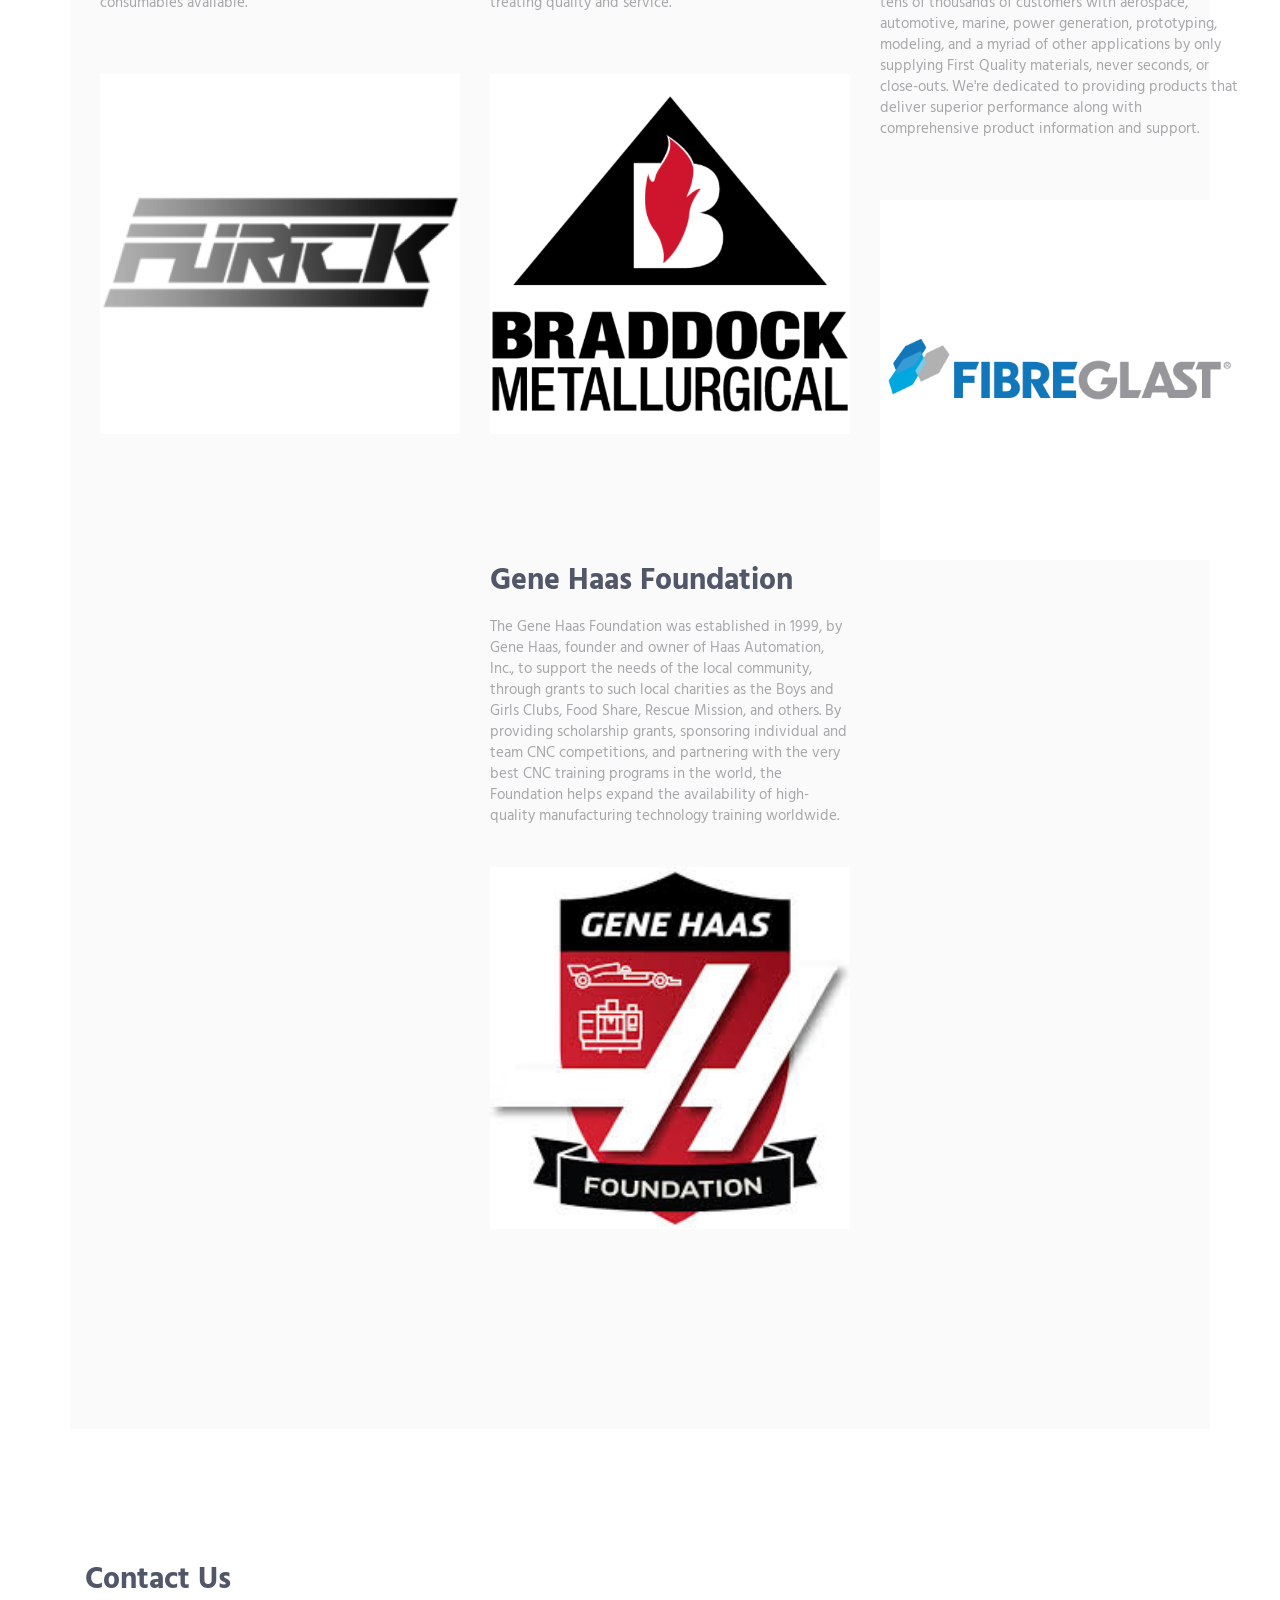
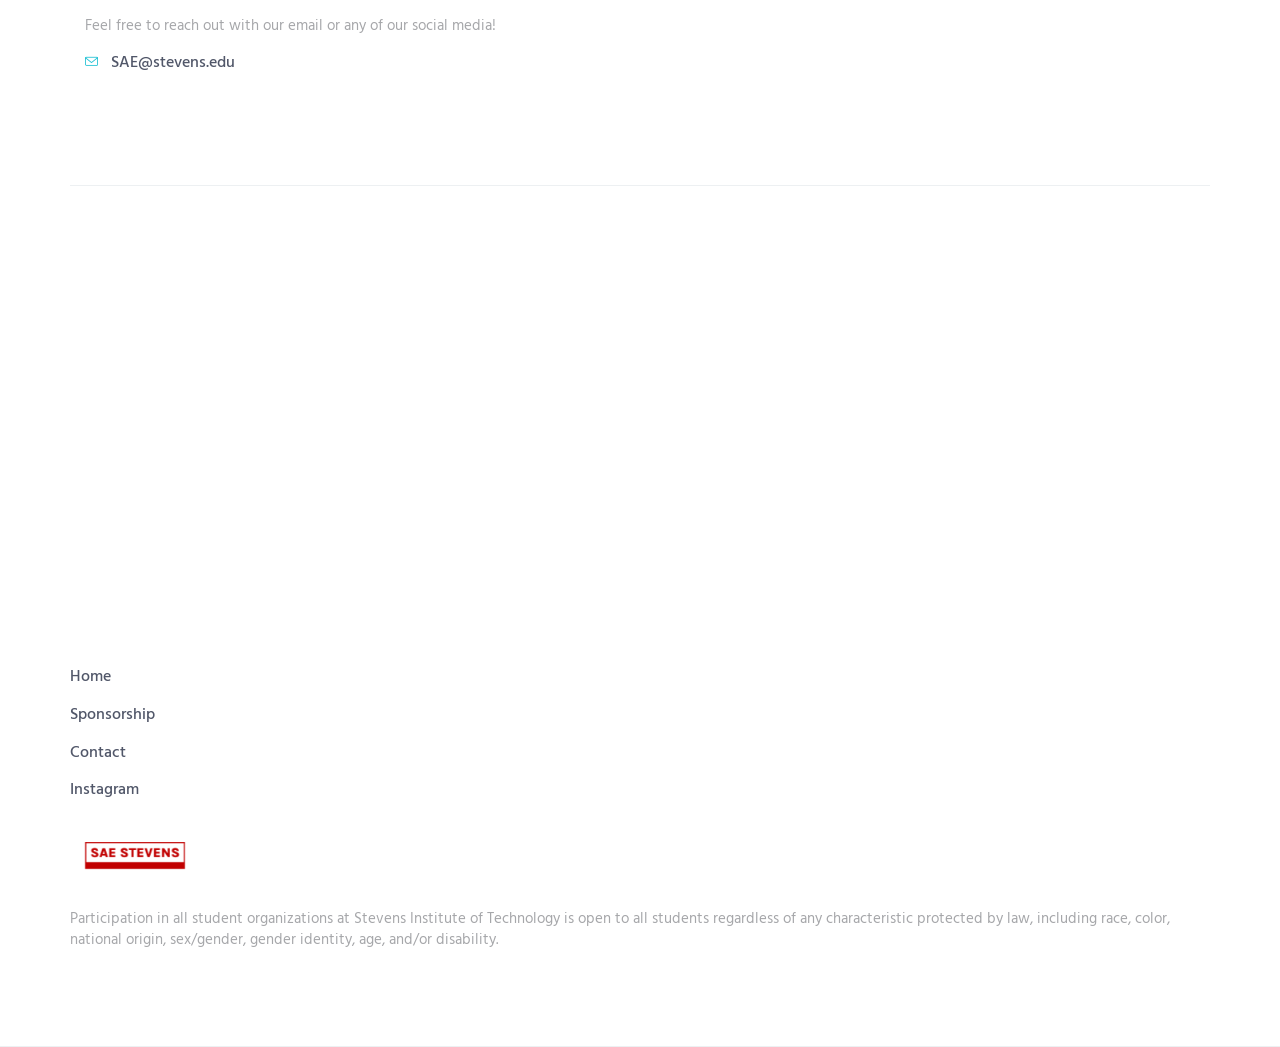
==== commit 10d40c24: "2025 Image Update Update with images from the 2025 Maryland Competition" ====
--- a/index.html
+++ b/index.html
@@ -63,7 +63,7 @@
 
             <div class="carousel-inner" role="listbox">
                 <div class="item active">
-                    <img class="img-responsive" src="img/1920x1080/TeamPic24.jpg" alt="Slider Image">
+                    <img class="img-responsive" src="img/1920x1080/TeamPic25.jpg" alt="Slider Image">
                     <div class="container">
                         <div class="carousel-centered">
                             <div class="margin-b-40">
@@ -75,7 +75,7 @@
                     </div>
                 </div>
                 <div class="item">
-                    <img class="img-responsive" src="img/1920x1080/DSC_4681.jpg" alt="Slider Image">
+                    <img class="img-responsive" src="img/1920x1080/103CarBanner.jpg" alt="Slider Image">
                     <div class="container">
                         <div class="carousel-centered">
                             <div class="margin-b-40">
@@ -102,21 +102,21 @@
                             <h2>Core Value #1</h2>
                             <p>We aim to foster a vibrant, supportive, and sustainable culture where students of all majors, years, and backgrounds have the opportunity to further personal growth and professional development.</p>
                         </div>
-                        <img class="full-width img-responsive wow fadeInUp" src="img/500x500/DSC_4127.jpg" alt="Portfolio Image" data-wow-duration=".3" data-wow-delay=".2s">
+                        <img class="full-width img-responsive wow fadeInUp" src="img/500x500/Core1.jpg" alt="Portfolio Image" data-wow-duration=".3" data-wow-delay=".2s">
                     </div>
                     <div class="masonry-grid-item col-xs-12 col-sm-6 col-md-4">
                         <div class="margin-b-60">
                           <h2>Core Value #2</h2>
                           <p>We proudly represent Stevens on a national scale as an institution of creation, discovery, and leading-edge research that benefits society by enriching the minds of future engineers.</p>  
                         </div>
-						 <img class="full-width img-responsive wow fadeInUp" src="img/500x500/DSC_4548.jpg" alt="Portfolio Image" data-wow-duration=".3" data-wow-delay=".3s">
+						 <img class="full-width img-responsive wow fadeInUp" src="img/500x500/Core2.jpg" alt="Portfolio Image" data-wow-duration=".3" data-wow-delay=".3s">
                     </div>
                     <div class="masonry-grid-item col-xs-12 col-sm-6 col-md-4">
                         <div class="margin-t-60 margin-b-40">
                             <h2>Core Value #3</h2>
                             <p>By providing a challenging project requiring designing, planning, and manufacturing, students are encouraged to learn how electrical and mechanical systems work outside the classroom while gaining priceless hands-on experience.</p>
                         </div>
-                        <img class="full-width img-responsive wow fadeInUp" src="img/500x500/DSC_4714.jpg" alt="Portfolio Image" data-wow-duration=".3" data-wow-delay=".4s">
+                        <img class="full-width img-responsive wow fadeInUp" src="img/500x500/Core3.jpg" alt="Portfolio Image" data-wow-duration=".3" data-wow-delay=".4s">
                     </div>
 				</div>
                 <!-- End Masonry Grid -->
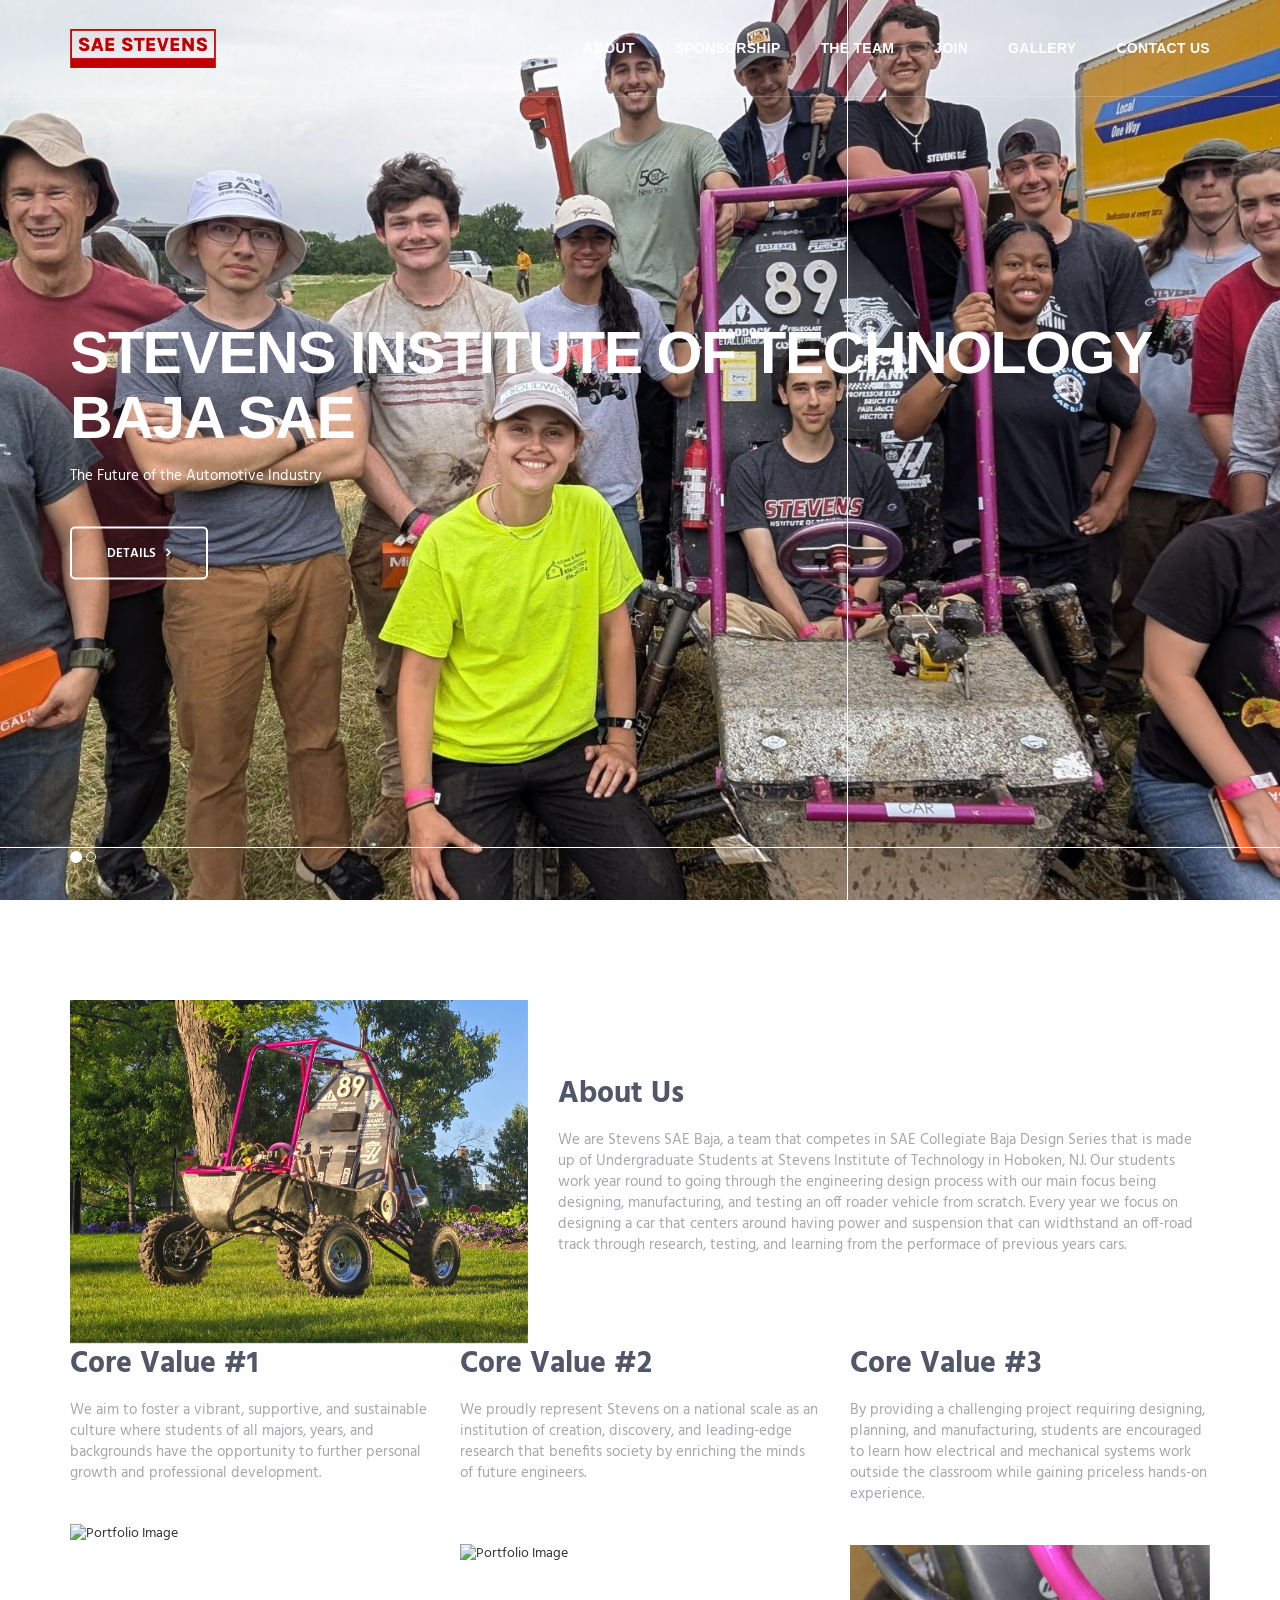
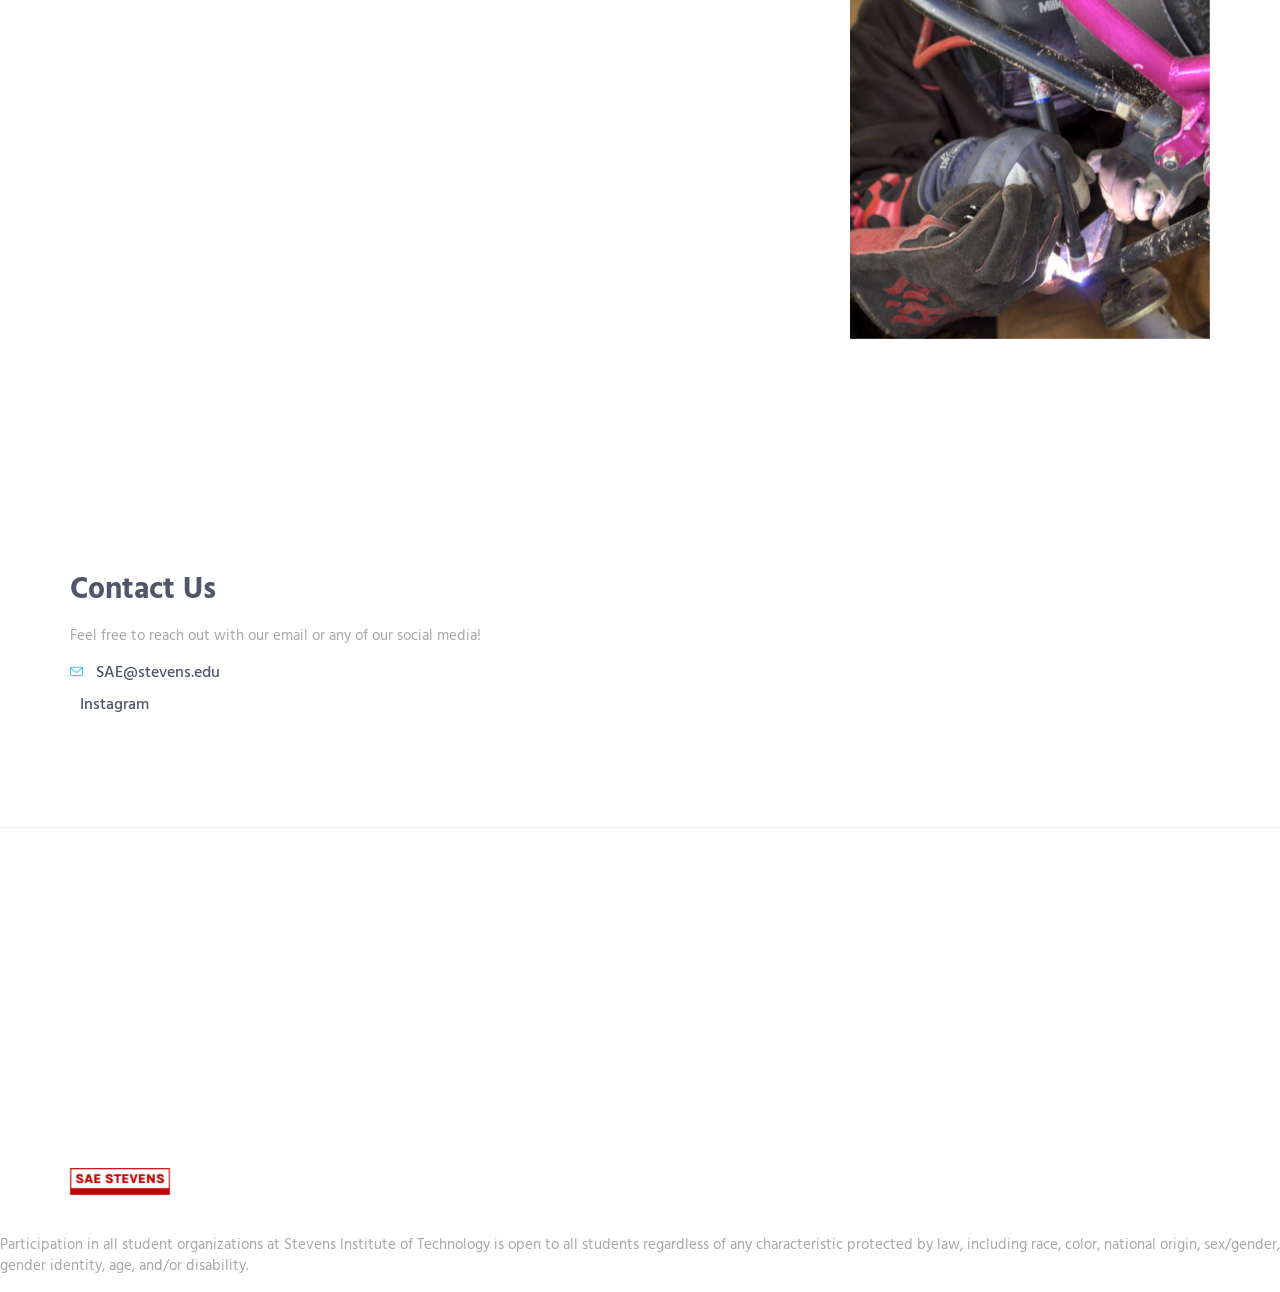
==== commit e12fd767: "Website Redesign Complete overhaul of website format and added much more content. Updated photos as " ====
--- a/index.html
+++ b/index.html
@@ -42,10 +42,12 @@
                     <div class="collapse navbar-collapse nav-collapse">
                         <div class="menu-container">
                             <ul class="nav navbar-nav navbar-nav-right">
-                                <li class="js_nav-item nav-item"><a class="nav-item-child nav-item-hover" href="#body">Home</a></li>
-                                <li class="js_nav-item nav-item"><a class="nav-item-child nav-item-hover" href="#about">About</a></li>
-                                <li class="js_nav-item nav-item"><a class="nav-item-child nav-item-hover" href="#products">Sponsorship</a></li>
-                                <li class="js_nav-item nav-item"><a class="nav-item-child nav-item-hover" href="#contact">Contact</a></li>
+                                <li class="js_nav-item nav-item"><a class="nav-item-child nav-item-hover" href="index.html#about">About</a></li>
+                                <li class="js_nav-item nav-item"><a class="nav-item-child nav-item-hover" href="sponsors.html">Sponsorship</a></li>
+                                <li class="js_nav-item nav-item"><a class="nav-item-child nav-item-hover" href="team.html">The Team</a></li>
+                                <li class="js_nav-item nav-item"><a class="nav-item-child nav-item-hover" href="join.html">Join</a></li>
+                                <li class="js_nav-item nav-item"><a class="nav-item-child nav-item-hover" href="gallery.html">Gallery</a></li>
+                                <li class="js_nav-item nav-item"><a class="nav-item-child nav-item-hover" href="#contact">Contact Us</a></li>
                             </ul>
                         </div>
                     </div>
@@ -63,7 +65,7 @@
 
             <div class="carousel-inner" role="listbox">
                 <div class="item active">
-                    <img class="img-responsive" src="img/1920x1080/TeamPic25.jpg" alt="Slider Image">
+                    <img class="img-responsive" src="img/1920x1080/89_TeamPic.jpg" alt="Slider Image">
                     <div class="container">
                         <div class="carousel-centered">
                             <div class="margin-b-40">
@@ -75,7 +77,7 @@
                     </div>
                 </div>
                 <div class="item">
-                    <img class="img-responsive" src="img/1920x1080/103CarBanner.jpg" alt="Slider Image">
+                    <img class="img-responsive" src="img/1920x1080/89CarBanner.jpg" alt="Slider Image">
                     <div class="container">
                         <div class="carousel-centered">
                             <div class="margin-b-40">
@@ -94,6 +96,15 @@
         <!-- About -->
         <div id="about">
             <div class="content-lg container">
+                <div class="row" style="display:flex; align-items:center; flex-wrap:wrap;">
+                    <div class="col-md-6 col-sm-5 text-center" style="flex:0 0 41.666667%; max-width:41.666667%;">
+                        <img class="img-responsive center-block wow fadeInUp" src="img/500x500/89_AboutUs.jpg" alt="About Us" data-wow-duration=".3" data-wow-delay=".2s" style="max-width:100%; height:auto;">
+                    </div>
+                    <div class="col-md-6 col-sm-7 sm-margin-b-50" style="flex:0 0 58.333333%; max-width:58.333333%;">
+                        <h2>About Us</h2>
+                        <p>We are Stevens SAE Baja, a team that competes in SAE Collegiate Baja Design Series that is made up of Undergraduate Students at Stevens Institute of Technology in Hoboken, NJ. Our students work year round to going through the engineering design process with our main focus being designing, manufacturing, and testing an off roader vehicle from scratch. Every year we focus on designing a car that centers around having power and suspension that can widthstand an off-road track through research, testing, and learning from the performace of previous years cars.</p>
+                    </div>
+                </div>
                 <!-- Masonry Grid -->
                 <div class="masonry-grid row">
                     <div class="masonry-grid-sizer col-xs-6 col-sm-6 col-md-1"></div>
@@ -102,21 +113,21 @@
                             <h2>Core Value #1</h2>
                             <p>We aim to foster a vibrant, supportive, and sustainable culture where students of all majors, years, and backgrounds have the opportunity to further personal growth and professional development.</p>
                         </div>
-                        <img class="full-width img-responsive wow fadeInUp" src="img/500x500/Core1.jpg" alt="Portfolio Image" data-wow-duration=".3" data-wow-delay=".2s">
+                        <img class="full-width img-responsive wow fadeInUp" src="img/500x500/CoreValue1.jpg" alt="Portfolio Image" data-wow-duration=".3" data-wow-delay=".2s">
                     </div>
                     <div class="masonry-grid-item col-xs-12 col-sm-6 col-md-4">
                         <div class="margin-b-60">
                           <h2>Core Value #2</h2>
                           <p>We proudly represent Stevens on a national scale as an institution of creation, discovery, and leading-edge research that benefits society by enriching the minds of future engineers.</p>  
                         </div>
-						 <img class="full-width img-responsive wow fadeInUp" src="img/500x500/Core2.jpg" alt="Portfolio Image" data-wow-duration=".3" data-wow-delay=".3s">
+						 <img class="full-width img-responsive wow fadeInUp" src="img/500x500/CoreValue2.jpg" alt="Portfolio Image" data-wow-duration=".3" data-wow-delay=".3s">
                     </div>
                     <div class="masonry-grid-item col-xs-12 col-sm-6 col-md-4">
                         <div class="margin-t-60 margin-b-40">
                             <h2>Core Value #3</h2>
                             <p>By providing a challenging project requiring designing, planning, and manufacturing, students are encouraged to learn how electrical and mechanical systems work outside the classroom while gaining priceless hands-on experience.</p>
                         </div>
-                        <img class="full-width img-responsive wow fadeInUp" src="img/500x500/Core3.jpg" alt="Portfolio Image" data-wow-duration=".3" data-wow-delay=".4s">
+                        <img class="full-width img-responsive wow fadeInUp" src="img/500x500/CoreValue3.jpg" alt="Portfolio Image" data-wow-duration=".3" data-wow-delay=".4s">
                     </div>
 				</div>
                 <!-- End Masonry Grid -->
@@ -127,152 +138,6 @@
         </div>
         <!-- End About -->
 
-        <!-- Latest Products -->
-        <div id="products">
-            <div class="content-lg container">
-                <div class="bg-color-sky-light">
-                    <div class="content-lg container">
-                        <div class="row">
-                            <div class="col-md-5 col-sm-5 md-margin-b-60">
-                                <div class="margin-t-50 margin-b-30">
-                                    <h2>Support Us!</h2>
-                                    <p>The achievement of building an off-road performance vehicle and traveling to and competing in competitions can only be accomplished with the support of generous benefactors. The financial aid goes toward the tools and materials required to build the physical product, the competition fee, and the travel costs for the team to race in competitions.</p>
-                                </div>
-                                <a href="#contact" class="btn-theme btn-theme-sm btn-white-bg text-uppercase">Contact Us!</a>
-                            </div>
-                            <div class="col-md-5 col-sm-7 col-md-offset-2">
-                                <!-- Accordion -->
-                                <div class="accordion">
-                                    <div class="panel-group" id="accordion" role="tablist" aria-multiselectable="true">
-                                        <div class="panel panel-default">
-                                            <div class="panel-heading" role="tab" id="headingOne">
-                                                <h4 class="panel-title">
-                                                    <a class="panel-title-child" role="button" data-toggle="collapse" data-parent="#accordion" href="#collapseOne" aria-expanded="true" aria-controls="collapseOne">
-                                                        Reason #1
-                                                    </a>
-                                                </h4>
-                                            </div>
-                                            <div id="collapseOne" class="panel-collapse collapse in" role="tabpanel" aria-labelledby="headingOne">
-                                                <div class="panel-body">
-                                                    Our team will be able to travel to internationally recognized competitions across the United States advertising your company by placing your logo on the car and all other promotional material.
-                                                </div>
-                                            </div>
-                                        </div>
-                                        <div class="panel panel-default">
-                                            <div class="panel-heading" role="tab" id="headingTwo">
-                                                <h4 class="panel-title">
-                                                    <a class="collapsed panel-title-child" role="button" data-toggle="collapse" data-parent="#accordion" href="#collapseTwo" aria-expanded="false" aria-controls="collapseTwo">
-                                                        Reason #2
-                                                    </a>
-                                                </h4>
-                                            </div>
-                                            <div id="collapseTwo" class="panel-collapse collapse" role="tabpanel" aria-labelledby="headingTwo">
-                                                <div class="panel-body">
-                                                    Our team is dedicated to honing the skills of engineering students to prepare them for any challenges that come their way, preparing them to be the most desirable candidates for future job opportunities.
-                                                </div>
-                                            </div>
-                                        </div>
-                                        <div class="panel panel-default">
-                                            <div class="panel-heading" role="tab" id="headingThree">
-                                                <h4 class="panel-title">
-                                                    <a class="collapsed panel-title-child" role="button" data-toggle="collapse" data-parent="#accordion" href="#collapseThree" aria-expanded="false" aria-controls="collapseThree">
-                                                        Reason #3
-                                                    </a>
-                                                </h4>
-                                            </div>
-                                            <div id="collapseThree" class="panel-collapse collapse" role="tabpanel" aria-labelledby="headingThree">
-                                                <div class="panel-body">
-                                                    Stevens Institute of Technology is a well known and respected competitor with a rapidly growing social media presence where we show our appreciation of our sponsor’s contributions.
-                                                </div>
-                                            </div>
-                                        </div>
-                                    </div>
-                                </div>
-                                <!-- End Accodrion -->
-                            </div>
-
-                        </div>
-
-                <!--// end row -->
-
-                        <div class="content-lg container">
-                            <!-- Masonry Grid -->
-                            <div class="margin-t-50 margin-b-30">
-                                <h2>Thank you to our Sponsors!</h2>
-                                <p>Without the generous contributions of the following companies who donated their time, money, or materials, make the continuation of the Stevens SAE Baja team possible. All for which we are extremely grateful.</p>
-                            </div>
-                            <div class="masonry-grid row">
-                                <div class="masonry-grid-sizer col-xs-6 col-sm-6 col-md-1"></div>
-                                <div class="masonry-grid-item col-xs-12 col-sm-6 col-md-4">
-                                    <div class="margin-b-60">
-                                        <h2>Wilwood Disc Brakes</h2>
-                                        <p>Wilwood's engineering department uses the latest computer-aided design and manufacturing techniques in conjunction with finite element analysis, dynamic test and cycle test equipment to find high-performance and reliability solutions for the most difficult braking tasks. Our extensive inventory of proprietary on-the-shelf components allow us to provide cost-effective solutions for unique brake applications.</p>
-                                    </div>
-                                    <img class="full-width img-responsive wow fadeInUp" src="img/500x500/WilwoodDiscBrakes.jpg" alt="Portfolio Image" data-wow-duration=".3" data-wow-delay=".4s">
-                                </div>
-                                <div class="masonry-grid-item col-xs-12 col-sm-6 col-md-4">
-                                    <div class="margin-b-60">
-                                        <h2>East Lake Axle</h2>
-                                        <p>East Lake Axle was created to supply our customers on Ebay and Amazon with high performance/heavy duty axles for off road vehicles at economical prices. East Lake buys in volume direct from cv axle factories around the world and offers them to you at nearly our cost. Their supply chain is second to none, and they pass on the benefits of outstanding quality control, design engineering, and purchasing power.</p>
-                                    </div>
-                                    <img class="full-width img-responsive wow fadeInUp" src="img/500x500/East_Lake.jpeg" alt="Portfolio Image" data-wow-duration=".3" data-wow-delay=".3s">
-                                </div>
-                                <div class="masonry-grid-item col-xs-12 col-sm-6 col-md-4">
-                                    <div class="margin-t-60 margin-b-40">
-                                        <h2>Polygon Solutions</h2>
-                                        <p>Polygon Solutions aims to be a superior manufacturer of broach tools. We will continually improve our quality management system so as to create customer satisfaction by exceeding our customers’ expectations through the delivery of superior machine tools and services in a safe and environmentally responsible manner.</p>
-                                    </div>
-                                    <img class="full-width img-responsive wow fadeInUp" src="img/500x500/PolygonSolutions.jpeg" alt="Portfolio Image" data-wow-duration=".3" data-wow-delay=".4s">
-                                </div>
-                            </div>
-                            
-                           
-                            <div class="masonry-grid row">
-                                <div class="masonry-grid-sizer col-xs-6 col-sm-6 col-md-1"></div>
-                                <div class="masonry-grid-item col-xs-12 col-sm-6 col-md-4 sm-margin-b-30">
-                                    <div class="margin-b-60">
-                                        <h2>Furick Cup</h2>
-                                        <p>Furick Cup is a family-owned and operated business that produces some of the highest quality TIG consumables available.</p>
-                                    </div>
-                                    <img class="full-width img-responsive wow fadeInUp" src="img/500x500/Furik.jpeg" alt="Portfolio Image" data-wow-duration=".3" data-wow-delay=".2s">
-                                </div>
-                                <div class="masonry-grid-item col-xs-12 col-sm-6 col-md-4">
-                                    <div class="margin-b-60">
-                                        <h2>Braddock Metallurgical</h2>
-                                        <p>Braddock Metallurgical are dedicated to providing our customers with an ongoing exceptional level of heat-treating quality and service.</p>
-                                    </div>
-                                    <img class="full-width img-responsive wow fadeInUp" src="img/500x500/Braddock.jpeg" alt="Portfolio Image" data-wow-duration=".3" data-wow-delay=".4s">
-                                </div>
-                                <div class="masonry-grid-item col-xs-12 col-sm-6 col-md-4 sm-margin-b-30">
-                                    <div class="margin-b-60">
-                                        <h2>Fibre Glast</h2>
-                                        <p>Fibre Glast has specialized in the distribution of fiberglass and other composite materials. We serve tens of thousands of customers with aerospace, automotive, marine, power generation, prototyping, modeling, and a myriad of other applications by only supplying First Quality materials, never seconds, or close-outs. We're dedicated to providing products that deliver superior performance along with comprehensive product information and support.</p>
-                                    </div>
-                                    <img class="full-width img-responsive wow fadeInUp" src="img/500x500/FibreGlast.jpg" alt="Portfolio Image" data-wow-duration=".3" data-wow-delay=".2s">
-                                </div>
-                            </div>
-
-                            <div class="masonry-grid row">
-                                <div class="masonry-grid-sizer col-xs-6 col-sm-6 col-md-1"></div>
-                                <div class="masonry-grid-item col-xs-12 col-sm-6 col-md-4 sm-margin-b-30">
-                                    <!-- empty space -->
-                                </div>
-                                <div class="masonry-grid-item col-xs-12 col-sm-6 col-md-4">
-                                    <div class="margin-t-60 margin-b-40">
-                                        <h2>Gene Haas Foundation</h2>
-                                        <p>The Gene Haas Foundation was established in 1999, by Gene Haas, founder and owner of Haas Automation, Inc., to support the needs of the local community, through grants to such local charities as the Boys and Girls Clubs, Food Share, Rescue Mission, and others. By providing scholarship grants, sponsoring individual and team CNC competitions, and partnering with the very best CNC training programs in the world, the Foundation helps expand the availability of high-quality manufacturing technology training worldwide.</p>
-                                    </div>
-                                    <img class="full-width img-responsive wow fadeInUp" src="img/500x500/GeneHaasFoundation.jpg" alt="Portfolio Image" data-wow-duration=".3" data-wow-delay=".4s">
-                                </div>
-                                <div class="masonry-grid-item col-xs-12 col-sm-6 col-md-4">
-                                    <!-- empty space -->
-                                </div>
-                            </div>
-                            <!-- End Masonry Grid -->
-                        </div>
-                        <!--// end row -->
-                    </div>
-                </div>
 
 
         <!-- Contact -->
@@ -285,6 +150,7 @@
                         <p>Feel free to reach out with our email or any of our social media!</p>
                         <ul class="list-unstyled contact-list">
                             <li><i class="margin-r-10 color-base icon-envelope"></i> <a href="mailto:SAE@stevens.edu">SAE@stevens.edu</a></li>
+                            <li><i class="margin-r-10 color-base icon-instagram"></i> <a href="https://www.instagram.com/stevensbaja/" target="_blank">Instagram</a></li>
                         </ul>
                     </div>
                     </div>
@@ -303,35 +169,6 @@
 
         <!--========== FOOTER ==========-->
         <footer class="footer">
-            <!-- Links -->
-            <div class="section-seperator">
-                <div class="content-md container">
-                    <div class="row">
-                        <div class="col-sm-2 sm-margin-b-30">
-                            <!-- List -->
-                            <ul class="list-unstyled footer-list">
-                                <li class="footer-list-item"><a href="#body">Home</a></li>
-                                <li class="footer-list-item"><a href="#products">Sponsorship</a></li>
-                                <li class="footer-list-item"><a href="#contact">Contact</a></li>
-                                <li class="footer-list-item"><a href="https://www.instagram.com/stevensbaja/">Instagram</a></li>
-                            </ul>
-                            <!-- End List -->
-                        </div>
-                        <div class="col-sm-2 sm-margin-b-30">
-                            <!-- List
-                            <ul class="list-unstyled footer-list">
-                                <<li class="footer-list-item"><a href="#">Twitter</a></li>
-                                <<li class="footer-list-item"><a href="#">Facebook</a></li>
-                                <li class="footer-list-item"><a href="#">YouTube</a></li>
-                            </ul>
-                            End List -->
-                        </div>
-                        <div>
-                    <!--// end row -->
-                </div>
-            </div>
-            <!-- End Links -->
-
             <!-- Copyright -->
             <div class="content container">
                 <div class="row">
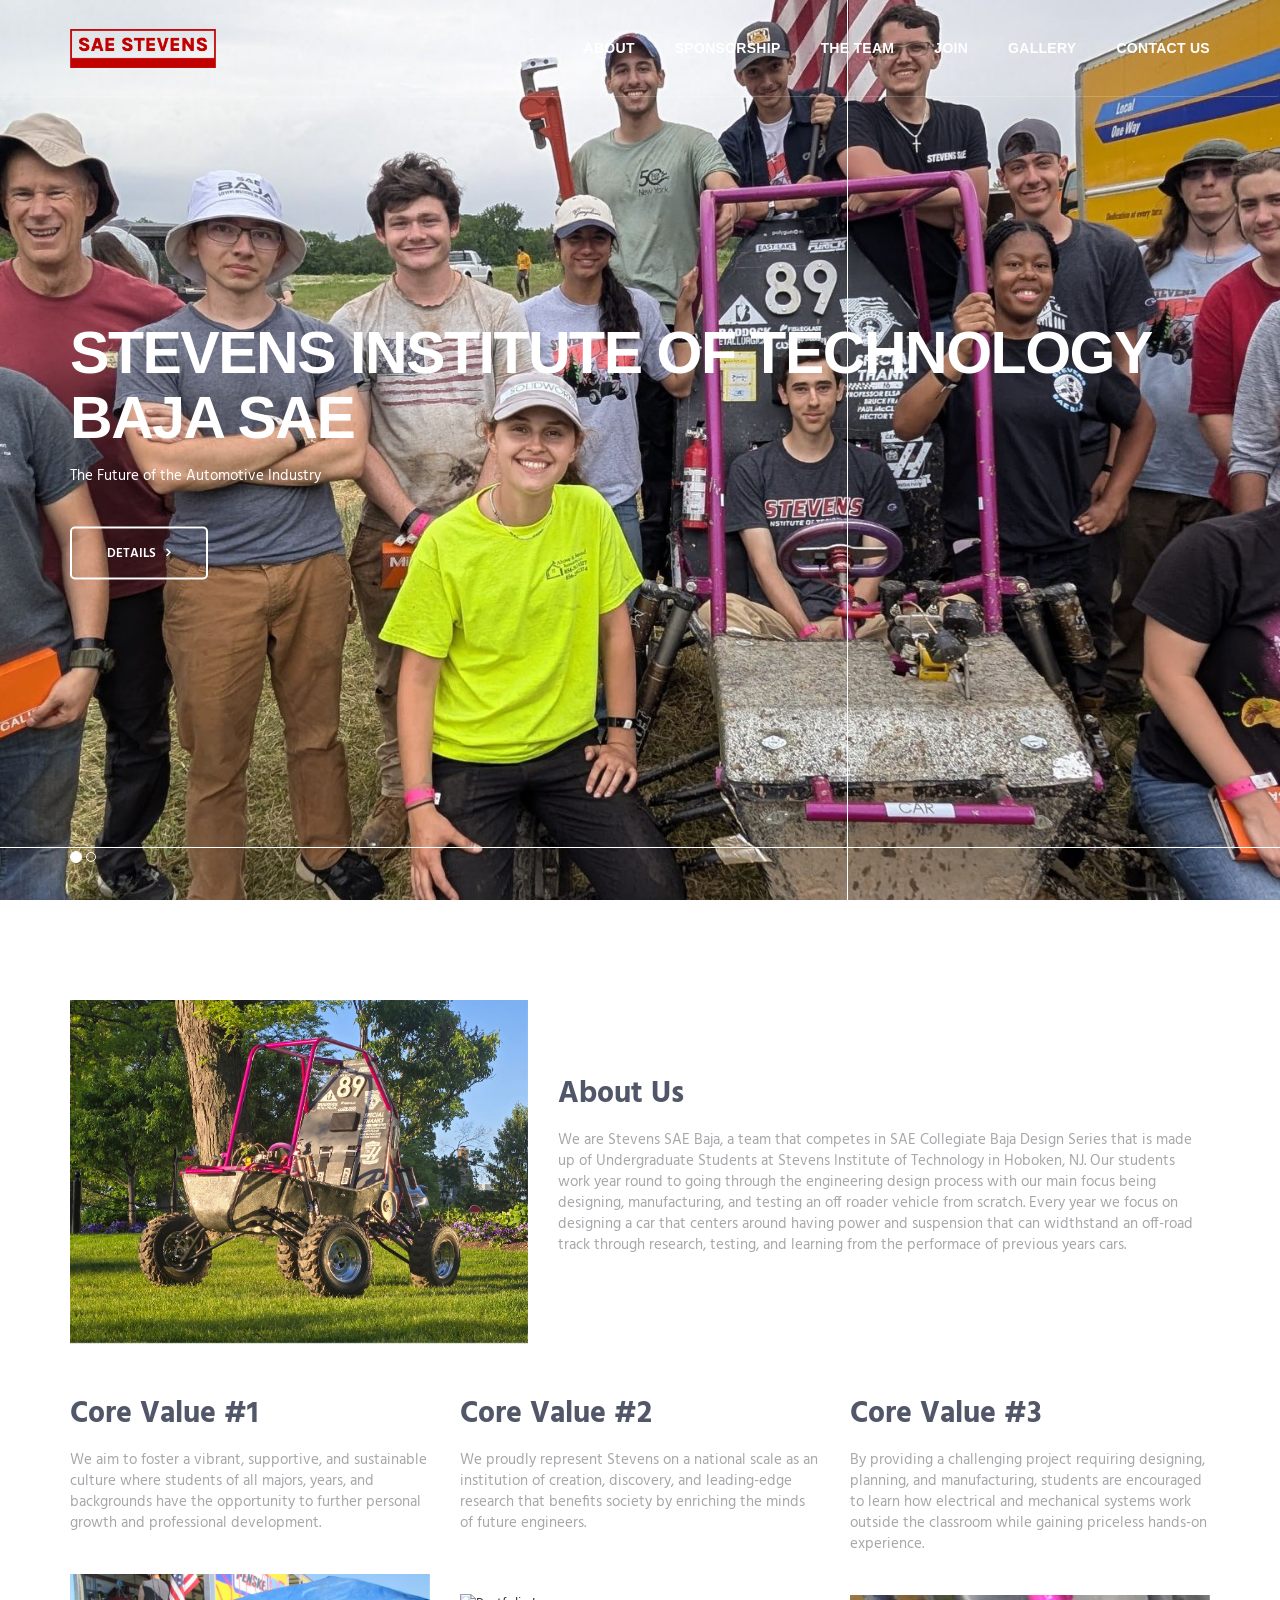
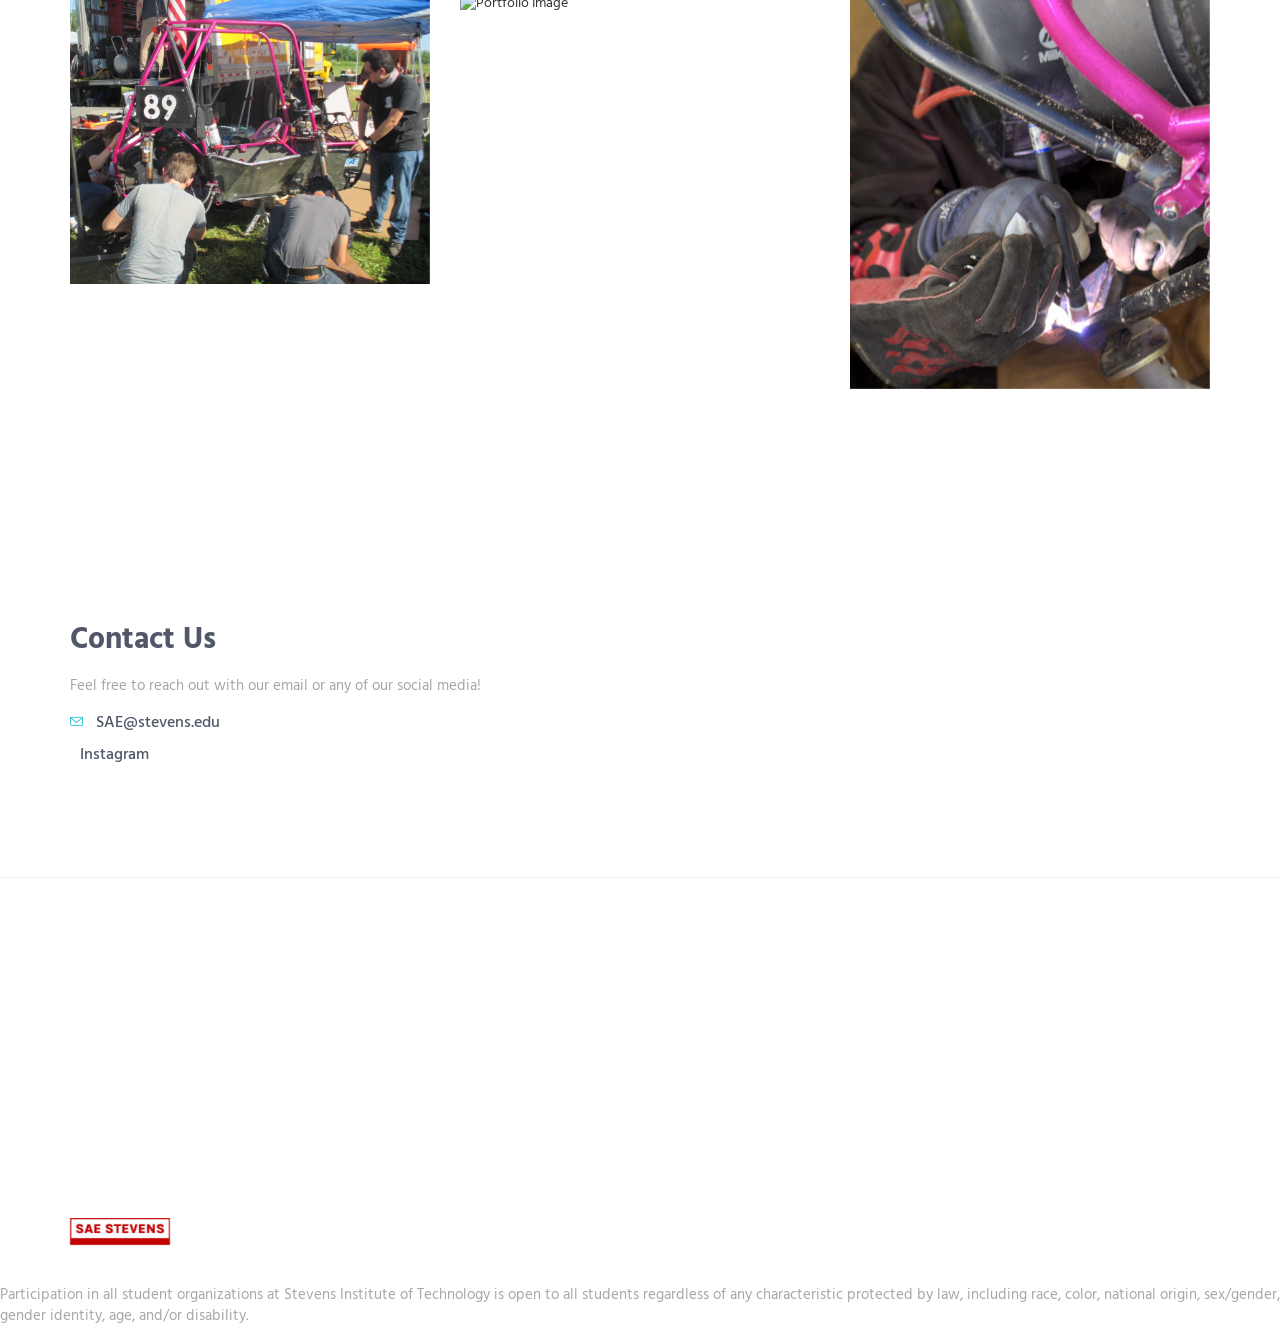
==== commit c1335f09: "Format fixes Fixed the following format errors: 1. Spacing between about us and values 2. Marina, Ma" ====
--- a/index.html
+++ b/index.html
@@ -47,7 +47,7 @@
                                 <li class="js_nav-item nav-item"><a class="nav-item-child nav-item-hover" href="team.html">The Team</a></li>
                                 <li class="js_nav-item nav-item"><a class="nav-item-child nav-item-hover" href="join.html">Join</a></li>
                                 <li class="js_nav-item nav-item"><a class="nav-item-child nav-item-hover" href="gallery.html">Gallery</a></li>
-                                <li class="js_nav-item nav-item"><a class="nav-item-child nav-item-hover" href="#contact">Contact Us</a></li>
+                                <li class="js_nav-item nav-item"><a class="nav-item-child nav-item-hover" href="index.html#contact">Contact Us</a></li>
                             </ul>
                         </div>
                     </div>
@@ -105,6 +105,7 @@
                         <p>We are Stevens SAE Baja, a team that competes in SAE Collegiate Baja Design Series that is made up of Undergraduate Students at Stevens Institute of Technology in Hoboken, NJ. Our students work year round to going through the engineering design process with our main focus being designing, manufacturing, and testing an off roader vehicle from scratch. Every year we focus on designing a car that centers around having power and suspension that can widthstand an off-road track through research, testing, and learning from the performace of previous years cars.</p>
                     </div>
                 </div>
+                <div class="margin-t-50"></div>
                 <!-- Masonry Grid -->
                 <div class="masonry-grid row">
                     <div class="masonry-grid-sizer col-xs-6 col-sm-6 col-md-1"></div>
@@ -113,7 +114,7 @@
                             <h2>Core Value #1</h2>
                             <p>We aim to foster a vibrant, supportive, and sustainable culture where students of all majors, years, and backgrounds have the opportunity to further personal growth and professional development.</p>
                         </div>
-                        <img class="full-width img-responsive wow fadeInUp" src="img/500x500/CoreValue1.jpg" alt="Portfolio Image" data-wow-duration=".3" data-wow-delay=".2s">
+                        <img class="full-width img-responsive wow fadeInUp" src="img/500x500/CoreValue1.JPG" alt="Portfolio Image" data-wow-duration=".3" data-wow-delay=".2s">
                     </div>
                     <div class="masonry-grid-item col-xs-12 col-sm-6 col-md-4">
                         <div class="margin-b-60">
